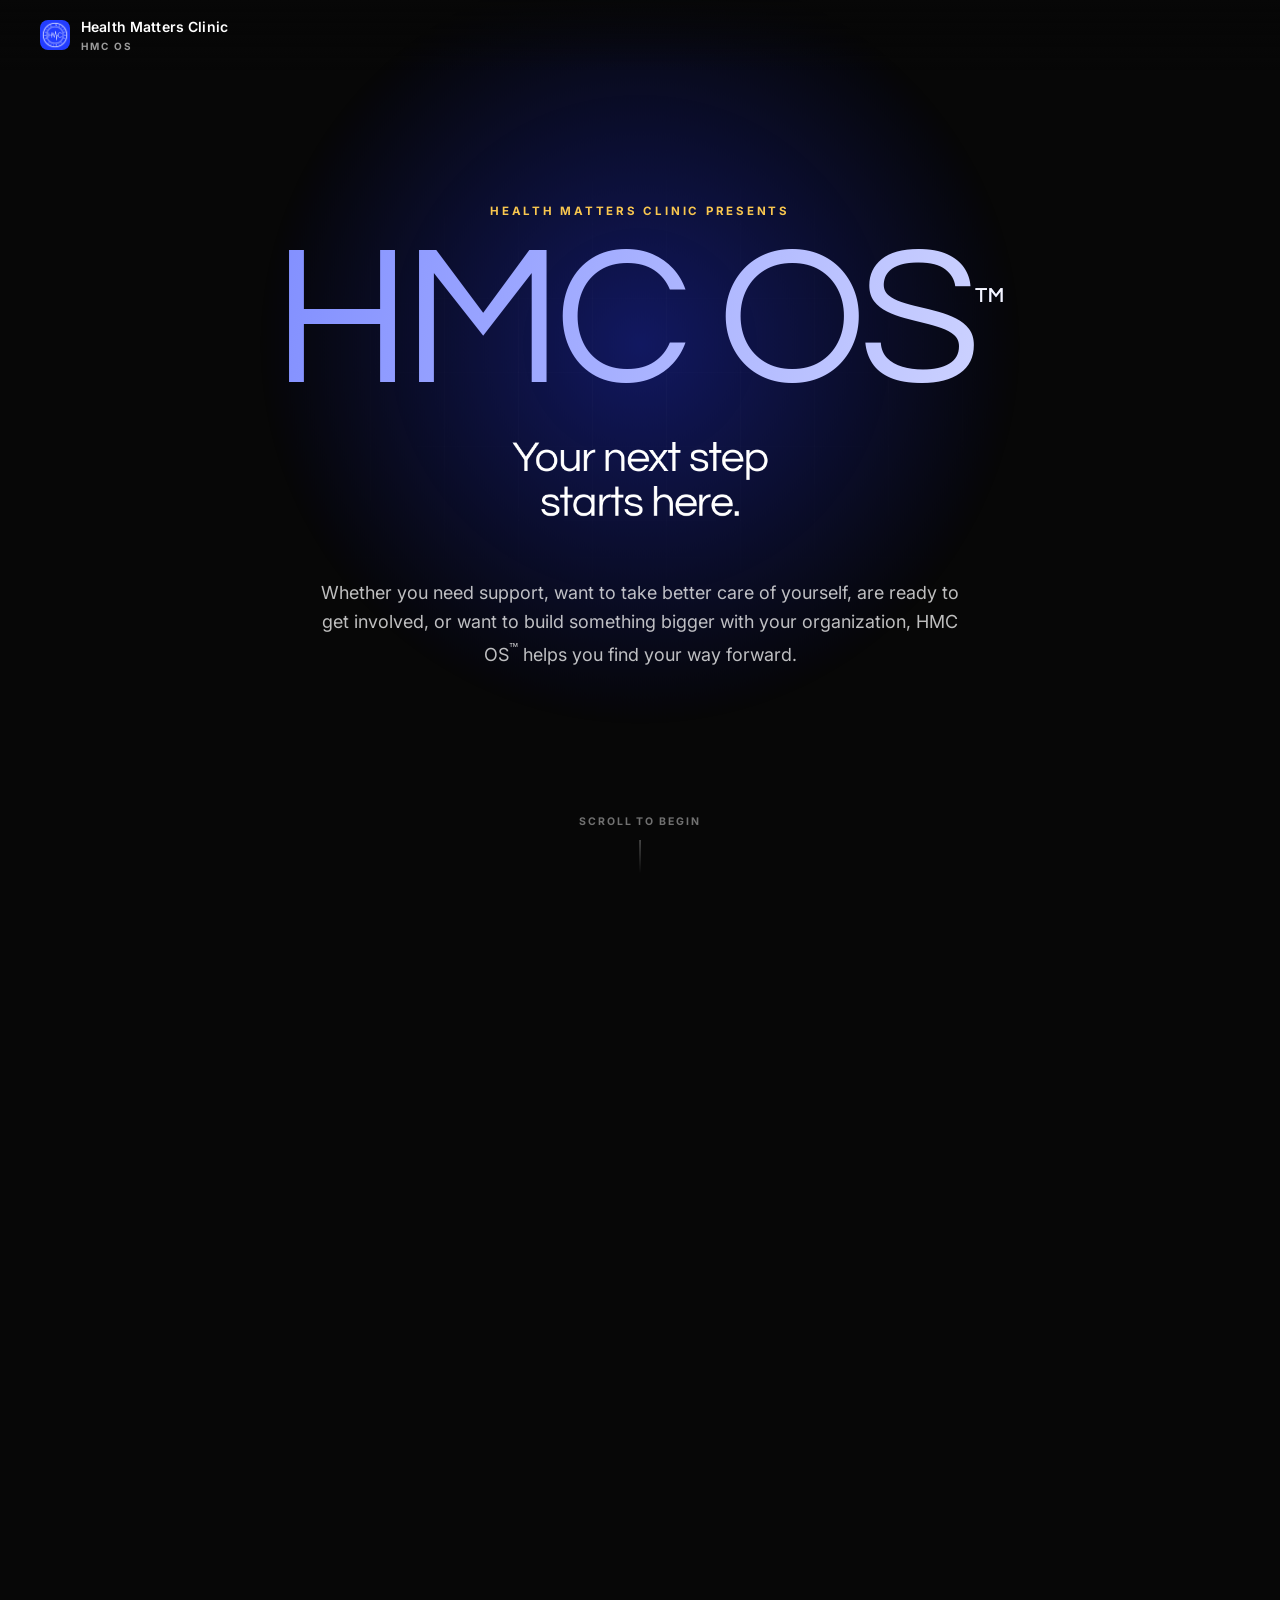
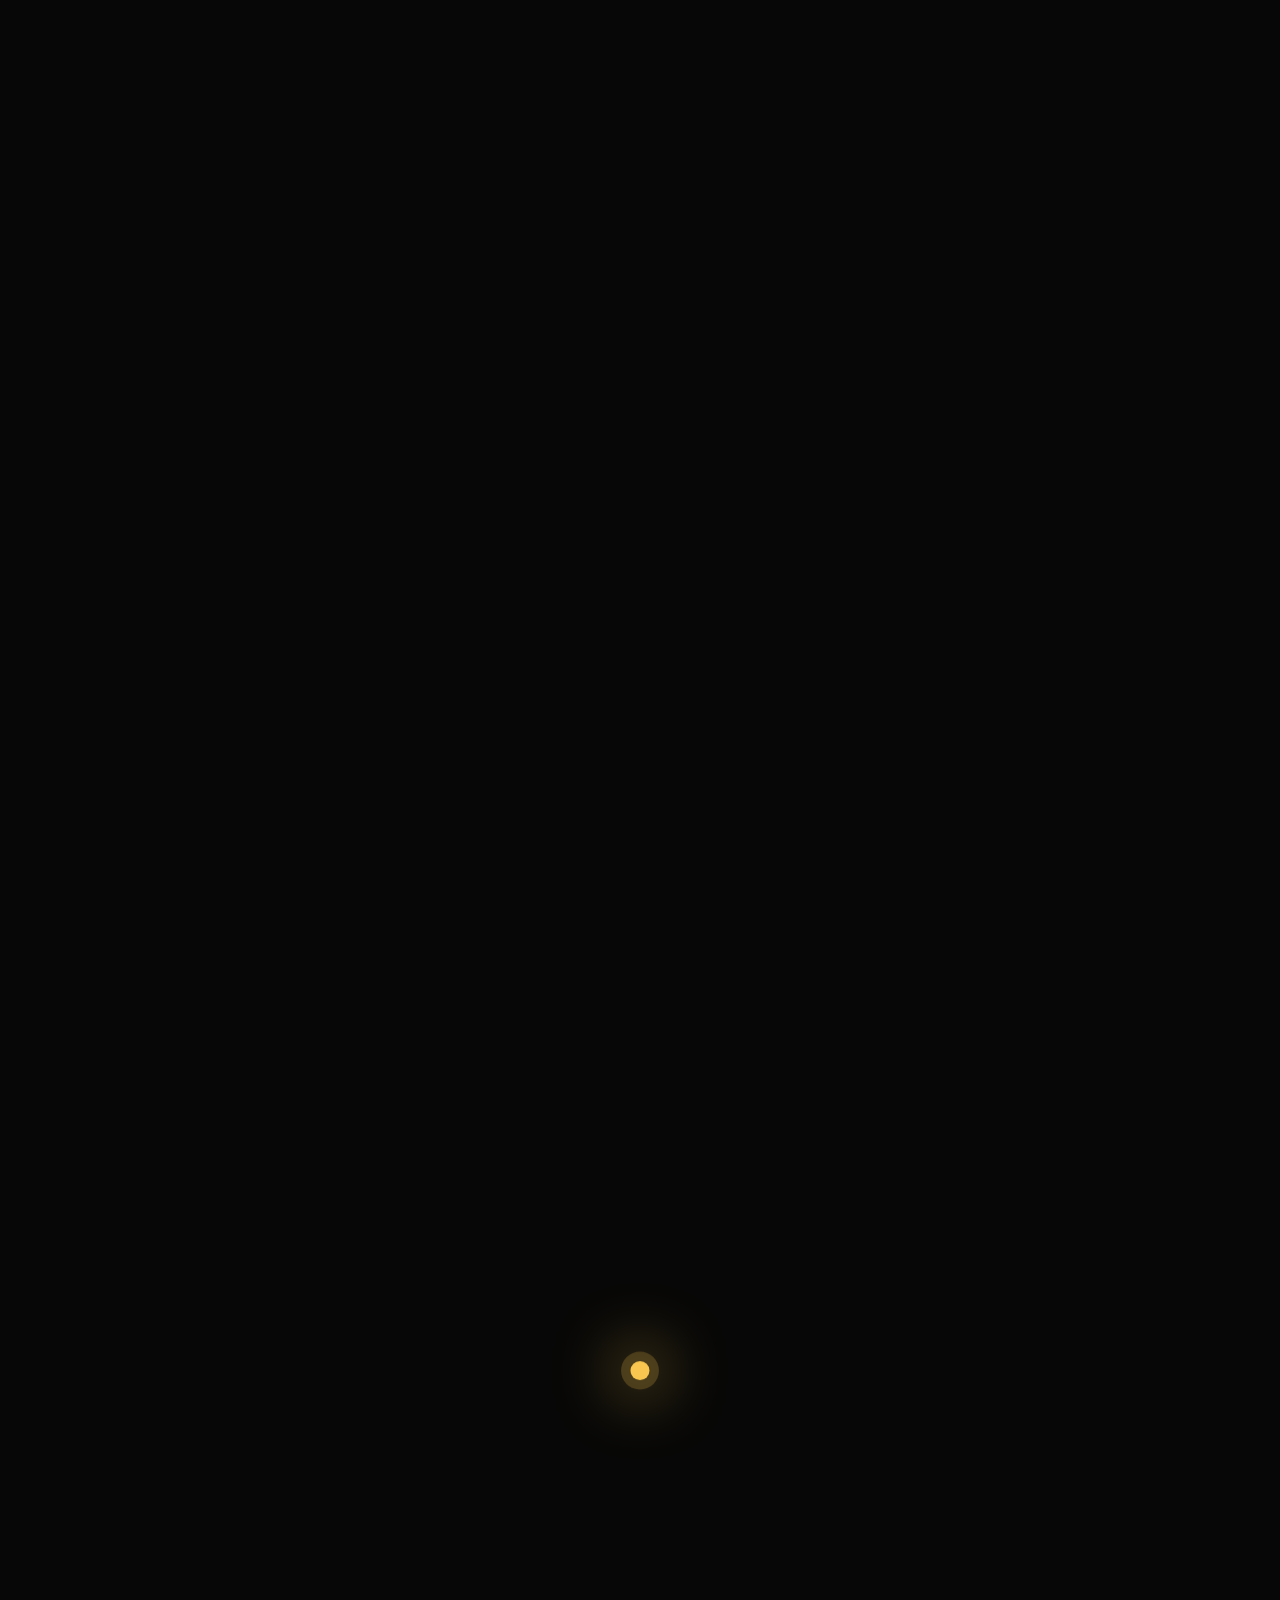
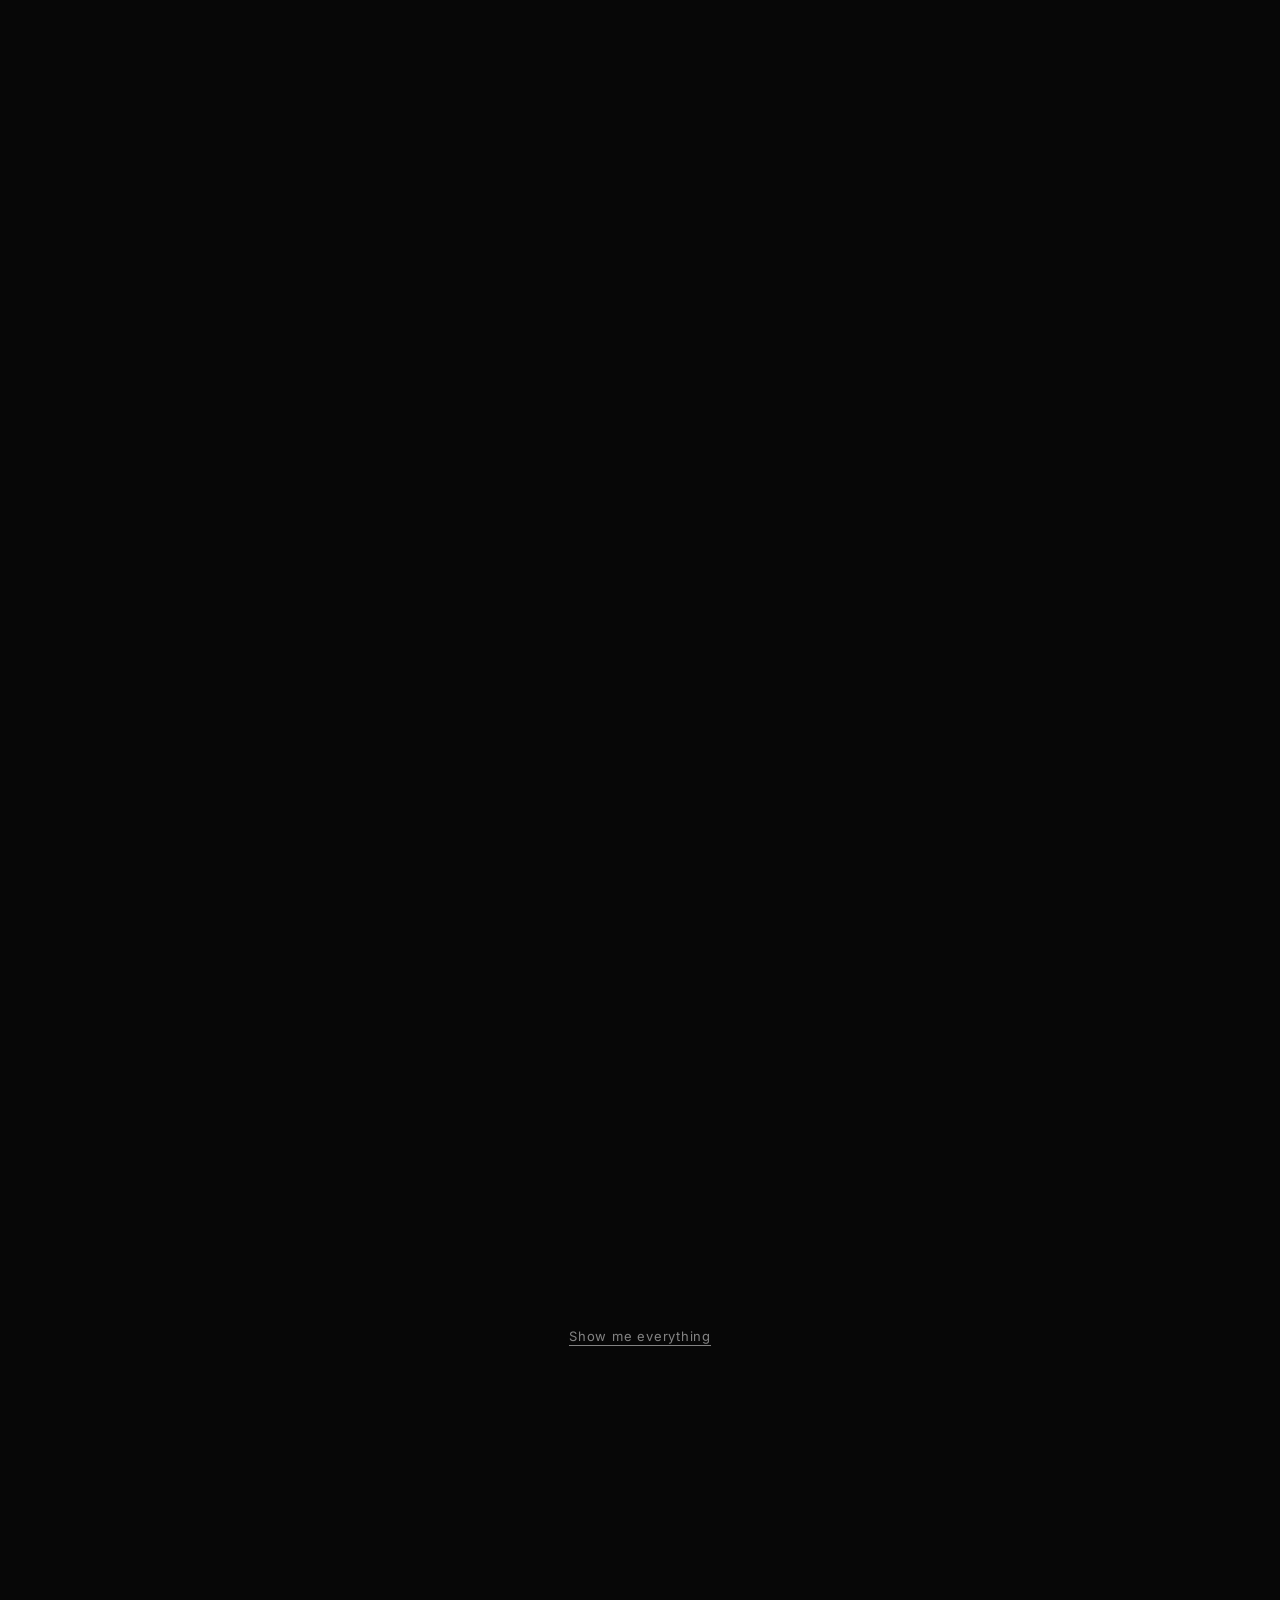
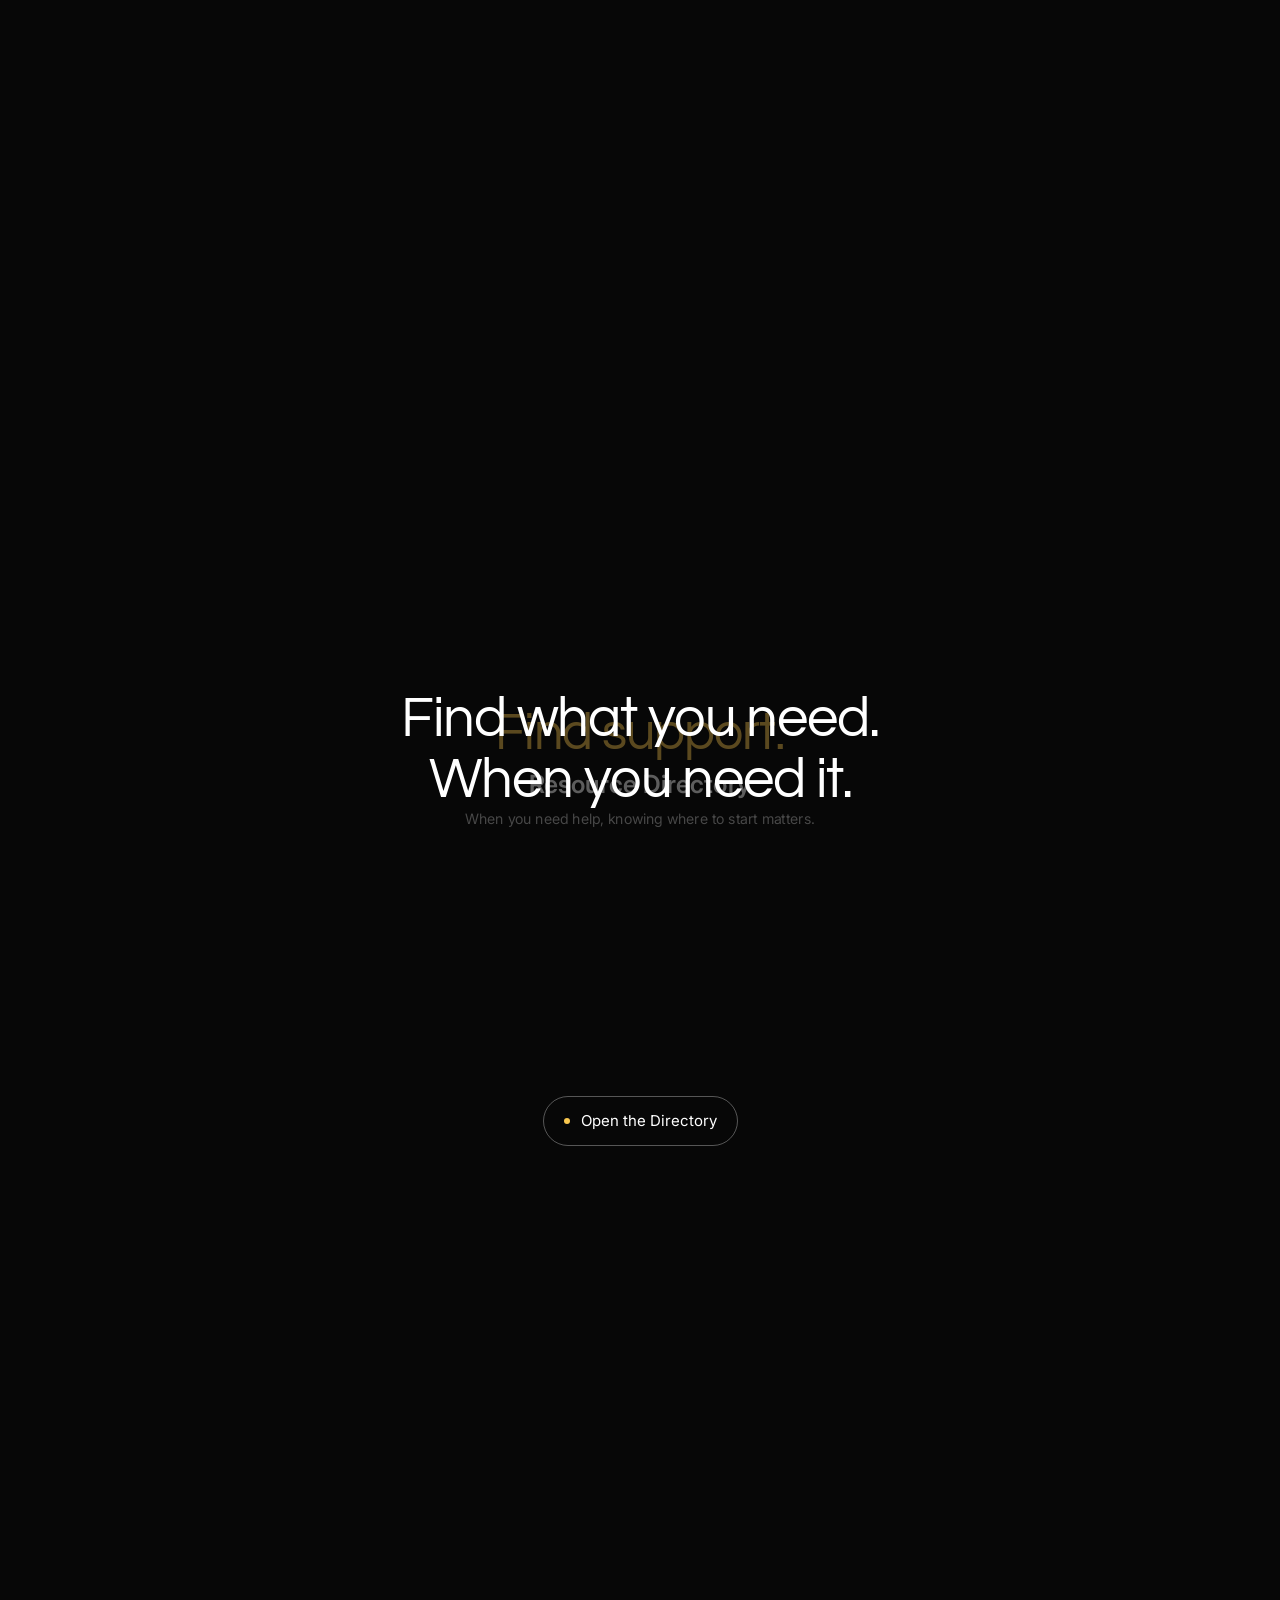
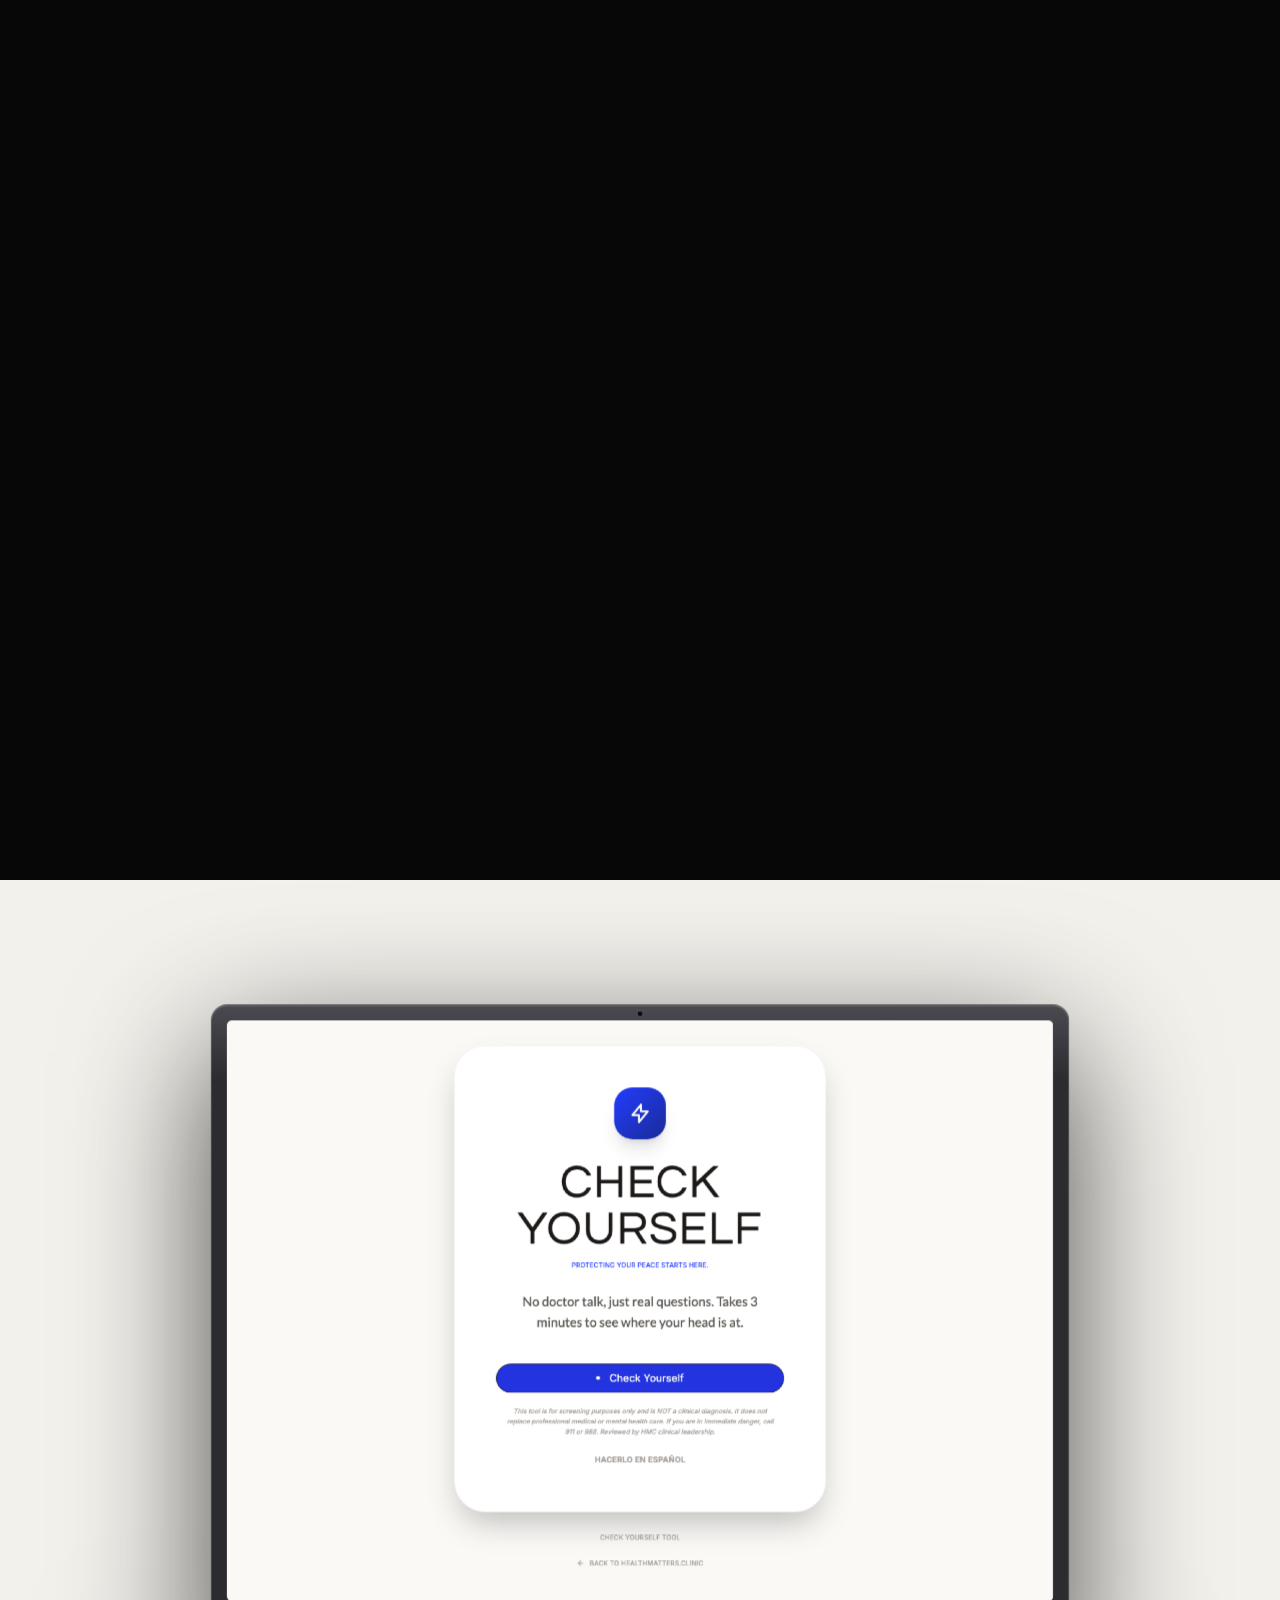
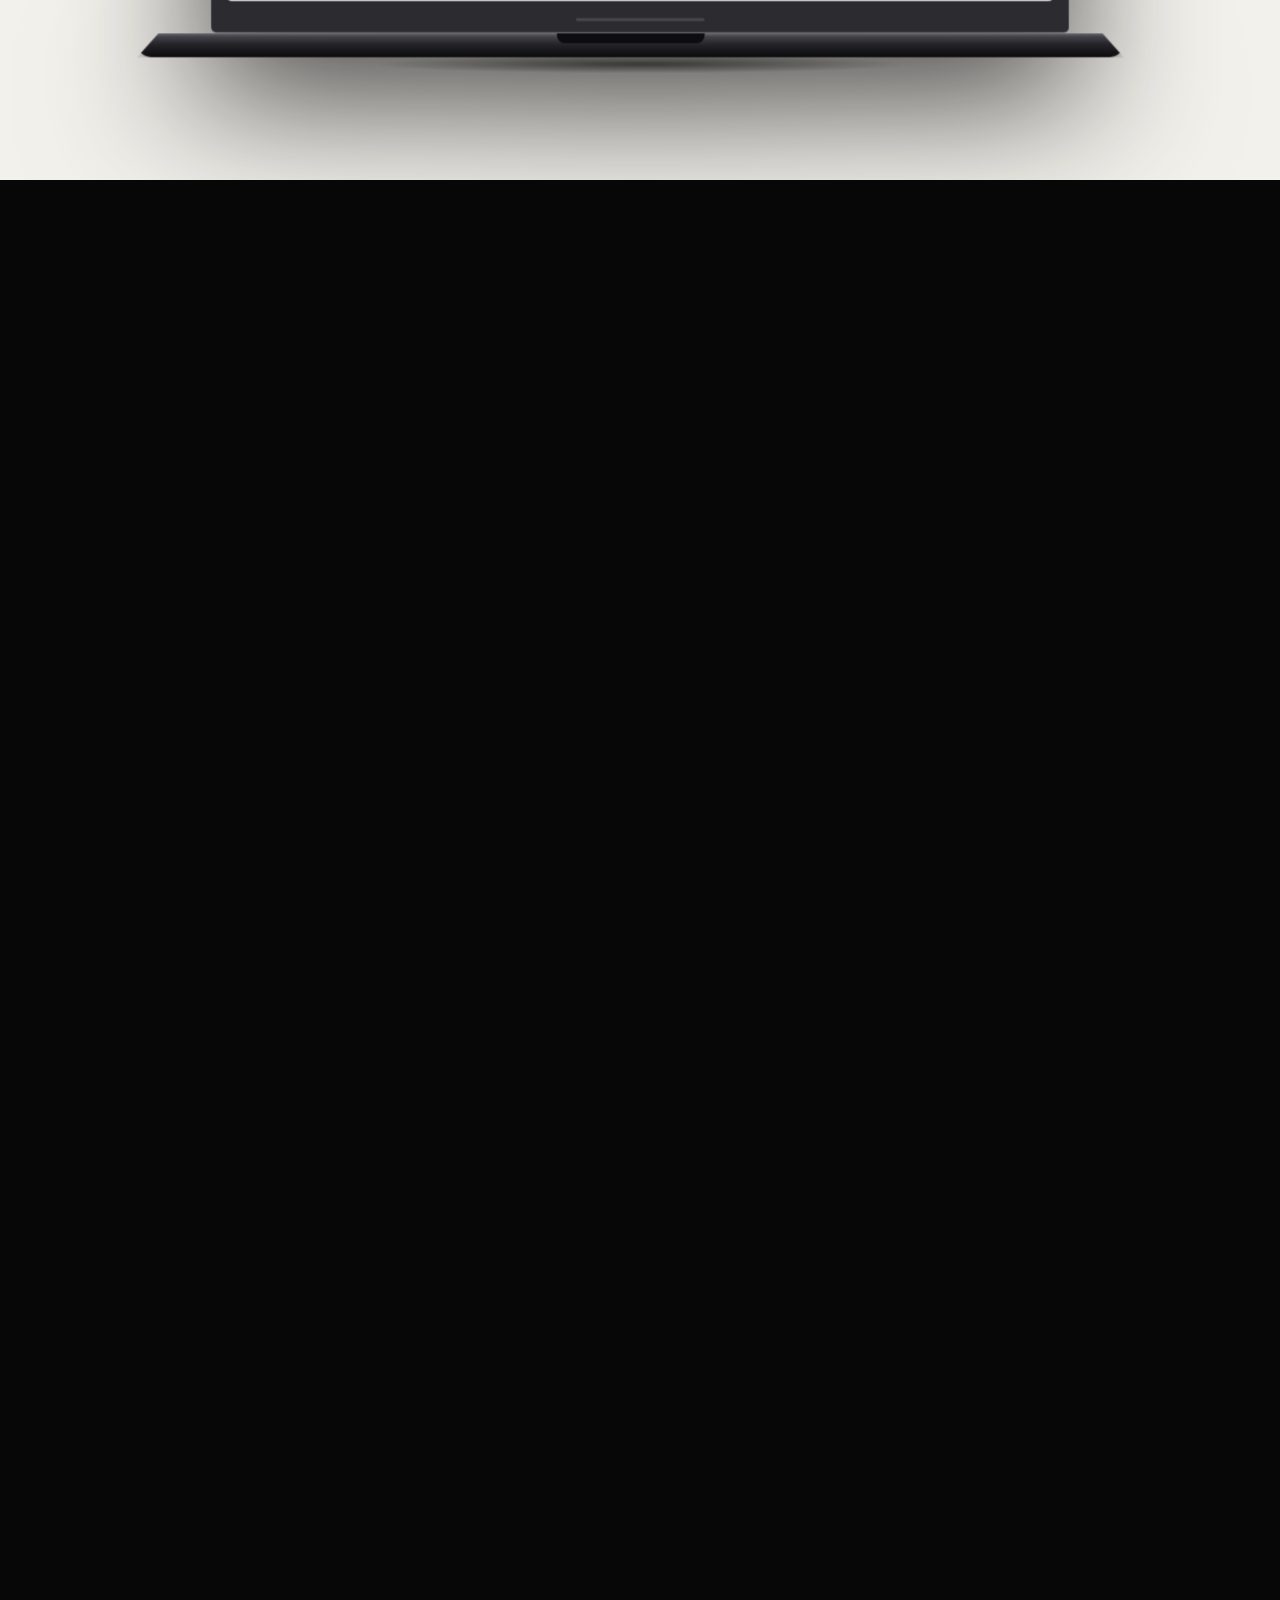
==== index.html @ 86e8545c "Centre the question, drop the tour button, cut the footer back The question was never centred becaus" ====
<!DOCTYPE html>
<html lang="en">
<head>
<meta charset="utf-8">
<meta name="viewport" content="width=device-width,initial-scale=1">
<title>HMC OS | The operating system for community health work</title>
<meta name="description" content="HMC OS is the system Health Matters Clinic runs on. Nine tools, live today, carrying a person from the first question to a recorded result. Screenings, events, referrals, volunteers, training and outcomes in one place.">
<link rel="canonical" href="https://os.healthmatters.clinic/">

<meta property="og:type" content="website">
<meta property="og:title" content="HMC OS | The operating system for community health work">
<meta property="og:description" content="Nine tools, live today. Find an event, check in on your own head, find a resource, run a volunteer shift, take a referral and close it with an outcome. All on one record.">
<meta property="og:url" content="https://os.healthmatters.clinic/">
<meta property="og:site_name" content="Health Matters Clinic">
<!-- A share card at the 1.91:1 every network crops to. The tool screenshot that
     used to sit here is 4:3, so the crop cut the top and bottom off it. -->
<meta property="og:image" content="https://os.healthmatters.clinic/assets/site/og-hmc-os.png">
<meta property="og:image:width" content="1200">
<meta property="og:image:height" content="630">
<meta property="og:image:alt" content="HMC OS, the operating system for community health work. Nine tools, live today.">
<meta name="twitter:card" content="summary_large_image">
<meta name="theme-color" content="#070707">

<link rel="icon" href="./assets/site/hmc-icon-512.png" type="image/png">
<link rel="apple-touch-icon" href="./assets/site/hmc-icon-512.png">

<link rel="preconnect" href="https://fonts.googleapis.com">
<link rel="preconnect" href="https://fonts.gstatic.com" crossorigin>
<link href="https://fonts.googleapis.com/css2?family=Inter:wght@300;400;500;600;700;800;900&family=Questrial&display=swap" rel="stylesheet">
<link rel="stylesheet" href="./assets/css/hmc-parallax.css">
<link rel="stylesheet" href="./assets/site/hmc-buttons-1.0.4.css">
<link rel="stylesheet" href="./assets/css/os.css">
</head>
<body>

<!-- The page is fifteen thousand pixels of scroll driven sequence. Without this
     a keyboard reader has to tab the whole tour before reaching anything else. -->
<a class="skip" href="#next">Skip to how to get started</a>

<div class="progress" id="progress" aria-hidden="true"></div>

<header class="topbar" id="topbar">
  <a class="brand" href="https://www.healthmatters.clinic">
    <img src="./assets/site/hmc-icon-512.png" alt="Health Matters Clinic">
    <span class="brand-text"><b>Health Matters Clinic</b><i>HMC OS</i></span>
  </a>
</header>

<main id="main">

<!-- =============== HERO =============== -->
<section class="hero" id="top">
  <div class="hero-sticky">
    <div class="hero-glow" aria-hidden="true"></div>
    <div class="hero-grid" aria-hidden="true"></div>
    <div class="shell hero-inner">
      <p class="eyebrow eyebrow-light" style="justify-content:center">Health Matters Clinic presents</p>
      <h1 class="hero-mark hmc-mask hmc-mask-light" id="heroMark">HMC OS<sup>&trade;</sup></h1>
      <p class="hero-sub" id="heroSub">Your next step<br>starts here.</p>
      <p class="hero-lede">Whether you need support, want to take better care of yourself, are ready to get involved, or want to build something bigger with your organization, HMC OS<sup>&trade;</sup> helps you find your way forward.</p>
    </div>
    <div class="scroll-cue" aria-hidden="true"><span>Scroll to begin</span><i></i></div>
  </div>
</section>

<!-- =============== THE SYSTEM REVEALS ITSELF ===============
     One pinned canvas, one continuous camera move.

     The opening thought, that you see a moment and we see what connects it, is
     the reader's thought. It is direction for what this has to feel like, not
     copy, so it is not written anywhere on the page. The points appear and
     connect and the reader has that thought on their own. Only two lines are
     spoken here, and both arrive on the frame the camera moves. -->
<section class="canvas" id="prologue" aria-labelledby="proHeading">
  <h2 id="proHeading" class="sr-only">Start with what you need. Discover what comes next.</h2>
  <div class="canvas-sticky">

    <div class="pro-field" id="proField" aria-hidden="true">
      <svg class="pro-lines" viewBox="0 0 1000 620" fill="none" preserveAspectRatio="xMidYMid meet">
        <line data-link="1" x1="500" y1="310" x2="320" y2="236"/>
        <line data-link="2" x1="500" y1="310" x2="680" y2="372"/>
        <line data-link="3" x1="320" y1="236" x2="220" y2="409"/>
        <line data-link="4" x1="680" y1="372" x2="780" y2="198"/>
        <line data-link="5" x1="500" y1="310" x2="440" y2="136"/>
        <line data-link="6" x1="680" y1="372" x2="600" y2="484"/>
        <line data-link="7" x1="320" y1="236" x2="140" y2="273"/>
        <line data-link="8" x1="780" y1="198" x2="860" y2="335"/>
        <line data-link="9" x1="220" y1="409" x2="600" y2="484"/>
      </svg>
      <i class="pro-dot" data-dot="1" data-depth="2" style="left:50.000%;top:50.000%"></i>
      <i class="pro-dot" data-dot="2" data-depth="1" style="left:32.000%;top:38.065%"></i>
      <i class="pro-dot" data-dot="3" data-depth="3" style="left:68.000%;top:60.000%"></i>
      <i class="pro-dot" data-dot="4" data-depth="2" style="left:22.000%;top:65.968%"></i>
      <i class="pro-dot" data-dot="5" data-depth="1" style="left:78.000%;top:31.935%"></i>
      <i class="pro-dot" data-dot="6" data-depth="3" style="left:44.000%;top:21.935%"></i>
      <i class="pro-dot" data-dot="7" data-depth="2" style="left:60.000%;top:78.065%"></i>
      <i class="pro-dot" data-dot="8" data-depth="1" style="left:14.000%;top:44.032%"></i>
      <i class="pro-dot" data-dot="9" data-depth="2" style="left:86.000%;top:54.032%"></i>
      <span class="terr" data-depth="2" style="left:16%;top:28%">Find support</span>
      <span class="terr" data-depth="1" style="left:76%;top:20%">Take care of yourself</span>
      <span class="terr" data-depth="3" style="left:50%;top:66%">Discover what's happening</span>
      <span class="terr" data-depth="2" style="left:22%;top:80%">Get involved</span>
      <span class="terr" data-depth="1" style="left:85%;top:76%">Build together</span>
    </div>

    <div class="pro-copy" id="proCopy">
      <p class="pro-line" data-line="1">Start with what you need.</p>
      <p class="pro-line" data-line="2">Discover what comes next.</p>
    </div>

  </div>
</section>

<!-- =============== START WITH WHAT MATTERS =============== -->
<section class="seq-intro-sec" id="tour">
  <div class="shell seq-intro">
    <h2 class="who-lead"><span class="lead-a">What matters</span><span class="lead-b">to you?</span></h2>

    <!-- The persona engine. The reader names what they came for rather than
         picking which kind of person they are, which is a question nobody wants
         to answer about themselves. Choosing re-cuts the tour below. -->
    <div class="who" id="who" data-reveal>
      <p class="who-q sr-only" id="whoLabel">What matters to you? Choose where to start.</p>
      <svg class="who-web" viewBox="0 0 1000 600" fill="none" aria-hidden="true" preserveAspectRatio="none">
        <line x1="500" y1="300" x2="157" y2="222"/>
        <line x1="500" y1="300" x2="843" y2="186"/>
        <line x1="500" y1="300" x2="177" y2="366"/>
        <line x1="500" y1="300" x2="823" y2="342"/>
      </svg>
      <div class="who-row" role="group" aria-labelledby="whoLabel">
        <button type="button" class="who-btn" data-spot="a" data-persona="member" aria-pressed="false">
          <b>I need support</b><span>Resources, guidance, and practical next steps.</span>
        </button>
        <button type="button" class="who-btn" data-spot="b" data-persona="wellbeing" aria-pressed="false">
          <b>I want to take care of myself</b><span>Simple tools to check in, reset, and build healthier habits.</span>
        </button>
        <button type="button" class="who-btn" data-spot="c" data-persona="volunteer" aria-pressed="false">
          <b>I want to get involved</b><span>Events, learning, volunteering, and opportunities to take action.</span>
        </button>
        <button type="button" class="who-btn" data-spot="d" data-persona="partner" aria-pressed="false">
          <b>I represent an organization</b><span>Partnership, collaboration, and tools to strengthen your community impact.</span>
        </button>
      </div>
      <p class="who-note" id="whoNote" role="status" aria-live="polite"></p>
      <button type="button" class="who-all" data-persona="all" aria-pressed="true">Show me everything</button>
    </div>
  </div>
</section>

<!-- =============== THE DIVES ===============
     Five products, each entered rather than listed. Every dive runs the same
     five beats: the name arrives from a distance, the world of that product
     assembles around it, its interface comes together, it says the one thing it
     is for, and then the whole scene compresses back to a point so the next one
     can activate. The mood attribute is what makes them feel different: the
     stylesheet changes the ground, the pace and the type for each.

     The wrapper is a flex column so the persona engine can reorder the dives
     without touching the DOM. -->
<div class="dives" id="dives">
<section class="dive" id="dive-1" data-dive="1" data-mood="support" aria-labelledby="diveName1">
  <div class="dive-sticky">
    <div class="dive-world" aria-hidden="true">
      <span class="w-word" data-depth="1">Health care</span>
      <span class="w-word" data-depth="3">Mental health</span>
      <span class="w-word" data-depth="2">Food</span>
      <span class="w-word is-dominant" data-depth="1">Housing</span>
      <span class="w-word" data-depth="2">Legal services</span>
      <span class="w-word" data-depth="3">Basic needs</span>
      <span class="w-word" data-depth="1">Community support</span>
    </div>
    <div class="dive-copy">
      <p class="dive-kicker">Find support.</p>
      <h2 class="dive-name" id="diveName1">Resource Directory</h2>
      <p class="dive-say">When you need help, knowing where to start matters.</p>
    </div>
    <div class="dive-ui">
      <div class="laptop">
        <div class="laptop-lid">
          <div class="laptop-screen">
            <img class="frame-shot" src="./screens/directory.png" alt="The Resource Directory with keyword search, category filter and a Service Planning Area filter above listings." loading="lazy" width="1600" height="1125">
        <div class="ui-type"><span class="ui-caret" id="typed1"></span></div>
          </div>
        </div>
        <div class="laptop-base"><span class="laptop-notch"></span></div>
      </div>
    </div>
    <p class="dive-close">Find what you need.<br>When you need it.</p>
    <div class="dive-cta"><a class="hmc-btn-ghost" href="https://directory.healthmatters.clinic">Open the Directory</a></div>
  </div>
</section>

<section class="dive" id="dive-2" data-dive="2" data-mood="checkin" aria-labelledby="diveName2">
  <div class="dive-sticky">
    <div class="dive-world" aria-hidden="true">
      <div class="w-quiet">
        <p class="w-q">Over the last two weeks, how often have you felt down, or hopeless?</p>
        <ul class="w-opts"><li>Not at all</li><li>Several days</li><li>More than half the days</li><li>Nearly every day</li></ul>
        <p class="w-prog"><i></i></p>
        <p class="w-note">Question 1 of 9</p>
      </div>
    </div>
    <div class="dive-copy">
      <p class="dive-kicker">Check in.</p>
      <h2 class="dive-name" id="diveName2">CheckYourself<sup>&trade;</sup></h2>
      <p class="dive-say">Sometimes the first step is understanding what you're feeling.</p>
    </div>
    <div class="dive-ui">
      <div class="laptop">
        <div class="laptop-lid">
          <div class="laptop-screen">
            <img class="frame-shot" src="./screens/checkyourself.png" alt="The CheckYourself opening screen offering a three minute private check-in in English or Spanish." loading="lazy" width="1600" height="1125">

          </div>
        </div>
        <div class="laptop-base"><span class="laptop-notch"></span></div>
      </div>
    </div>
    <p class="dive-close">Here's what your answers<br>may be telling you.</p>
    <div class="dive-cta"><a class="hmc-btn-ghost" href="https://checkyourself.healthmatters.clinic">Take the check-in</a></div>
  </div>
</section>

<section class="dive" id="dive-3" data-dive="3" data-mood="discover" aria-labelledby="diveName3">
  <div class="dive-sticky">
    <div class="dive-world" aria-hidden="true">
      <span class="w-word" data-depth="1">Wellness meetup</span>
      <span class="w-word" data-depth="3">Unstoppable workshop</span>
      <span class="w-word" data-depth="2">Community walk and run</span>
      <span class="w-word" data-depth="1">Community fair</span>
      <span class="w-word" data-depth="2">Community wellness</span>
      <span class="w-word" data-depth="3">Partner event</span>
      <span class="w-word" data-depth="2">Volunteer</span>
    </div>
    <div class="dive-copy">
      <p class="dive-kicker">Find your <span class="rotor" id="efRotor" aria-live="off">Peace</span></p>
      <h2 class="dive-name" id="diveName3">EventFinder<sup>&trade;</sup></h2>
      <span class="sr-only">Find your peace, your community, your purpose.</span>
      <p class="dive-say">Screenings, workshops, classes, walks, and ways to take part, all in one feed.</p>
    </div>
    <div class="dive-ui">
      <div class="laptop">
        <div class="laptop-lid">
          <div class="laptop-screen">
            <img class="frame-shot" src="./screens/eventfinder.png" alt="The EventFinder map view with filters for month, type and location beside a list of upcoming events." loading="lazy" width="1600" height="1125">
        <ul class="ui-chips"><li>All months</li><li>All types</li><li>Upcoming</li><li>Map</li></ul>
          </div>
        </div>
        <div class="laptop-base"><span class="laptop-notch"></span></div>
      </div>
    </div>
    <p class="dive-close">Find the event for you.</p>
    <div class="dive-cta"><a class="hmc-btn-ghost" href="https://eventfinder.healthmatters.clinic">Open EventFinder</a></div>
  </div>
</section>

<section class="dive" id="dive-4" data-dive="4" data-mood="calm" aria-labelledby="diveName4">
  <div class="dive-sticky">
    <div class="dive-world" aria-hidden="true">
      <div class="w-breath"><span class="w-ring"></span></div>
      <ul class="w-modes"><li>Move</li><li>Breathe</li><li>Reflect</li><li>Reset</li></ul>
    </div>
    <div class="dive-copy">
      <p class="dive-kicker">Take a moment.</p>
      <h2 class="dive-name" id="diveName4">Your CalmKit<sup>&trade;</sup></h2>
      <p class="dive-say">Breathe.</p>
    </div>
    <div class="dive-ui">
      <div class="laptop">
        <div class="laptop-lid">
          <div class="laptop-screen">
            <img class="frame-shot" src="./screens/calmkit.png" alt="Your CalmKit with the daily strength card and the Move, Breathe, Calm and Reflect tiles." loading="lazy" width="1600" height="1125">

          </div>
        </div>
        <div class="laptop-base"><span class="laptop-notch"></span></div>
      </div>
    </div>
    <p class="dive-close">Something for this moment.</p>
    <div class="dive-cta"><a class="hmc-btn-ghost" href="https://calmkit.healthmatters.clinic">Open CalmKit</a></div>
  </div>
</section>

<section class="dive" id="dive-5" data-dive="5" data-mood="build" aria-labelledby="diveName5">
  <div class="dive-sticky">
    <div class="dive-world" aria-hidden="true">
      <ol class="w-chain">
        <li><b>Take a referral</b><span>Matched to the services you declared</span></li>
        <li><b>Record the outcome</b><span>And how many people it covered</span></li>
        <li><b>Publish your events</b><span>To everyone searching the county</span></li>
      </ol>
    </div>
    <div class="dive-copy">
      <p class="dive-kicker">Build together.</p>
      <h2 class="dive-name" id="diveName5">Partner Portal</h2>
      <p class="dive-say">Referrals arrive matched to the services your organization declared. Accept them, record what happened, and publish your events to the whole county from the same screen.</p>
    </div>
    <div class="dive-ui">
      <div class="laptop">
        <div class="laptop-lid">
          <div class="laptop-screen">
            <img class="frame-shot" src="./screens/partner.png" alt="The partner referrals queue showing housing, behavioral health and enrollment referrals with accept and record outcome controls." loading="lazy" width="1600" height="1125">

          </div>
        </div>
        <div class="laptop-base"><span class="laptop-notch"></span></div>
      </div>
    </div>
    <p class="dive-close">Work better together.</p>
    <div class="dive-cta"><a class="hmc-btn-ghost" href="https://partner.healthmatters.clinic/partner-demo">Open the partner demo</a></div>
  </div>
</section>
</div>

<!-- =============== THE DECK =============== -->
<section class="deck" id="deck" aria-label="Every HMC OS product">
  <div class="deck-stage" aria-hidden="false">
    <div class="deck-grid" id="deckGrid">
      <a class="deck-card" href="https://eventfinder.healthmatters.clinic" data-card="0">
        <span class="deck-shell">
          <img src="./screens/eventfinder.png" alt="EventFinder running in a browser" loading="lazy" width="1600" height="1125">
        </span>
        <span class="deck-name">EventFinder<sup>&trade;</sup></span>
      </a>
      <a class="deck-card" href="https://checkyourself.healthmatters.clinic" data-card="1">
        <span class="deck-shell">
          <img src="./screens/checkyourself.png" alt="CheckYourself running in a browser" loading="lazy" width="1600" height="1125">
        </span>
        <span class="deck-name">CheckYourself<sup>&trade;</sup></span>
      </a>
      <a class="deck-card" href="https://directory.healthmatters.clinic" data-card="2">
        <span class="deck-shell">
          <img src="./screens/directory.png" alt="Resource Directory running in a browser" loading="lazy" width="1600" height="1125">
        </span>
        <span class="deck-name">Resource Directory</span>
      </a>
      <a class="deck-card" href="https://calmkit.healthmatters.clinic" data-card="3">
        <span class="deck-shell">
          <img src="./screens/calmkit.png" alt="Your CalmKit running in a browser" loading="lazy" width="1600" height="1125">
        </span>
        <span class="deck-name">Your CalmKit<sup>&trade;</sup></span>
      </a>
      <a class="deck-card" href="https://directory.healthmatters.clinic" data-card="4">
        <span class="deck-shell">
          <img src="./screens/sunny.png" alt="Sunny running in a browser" loading="lazy" width="1600" height="1125">
        </span>
        <span class="deck-name">Sunny<sup>&trade;</sup></span>
      </a>
      <a class="deck-card" href="https://volunteer.healthmatters.clinic/tour" data-card="5">
        <span class="deck-shell">
          <img src="./screens/vms.png" alt="HMC VMS running in a browser" loading="lazy" width="1600" height="1125">
        </span>
        <span class="deck-name">HMC VMS<sup>&trade;</sup></span>
      </a>
      <a class="deck-card" href="https://unstoppable.healthmatters.clinic" data-card="6">
        <span class="deck-shell">
          <img src="./screens/academy.png" alt="HMC Academy running in a browser" loading="lazy" width="1600" height="1125">
        </span>
        <span class="deck-name">HMC Academy</span>
      </a>
      <a class="deck-card" href="https://partner.healthmatters.clinic/partner-demo" data-card="7">
        <span class="deck-shell">
          <img src="./screens/partner.png" alt="Partner Portal running in a browser" loading="lazy" width="1600" height="1125">
        </span>
        <span class="deck-name">Partner Portal</span>
      </a>
      <a class="deck-card" href="https://hub.healthmatters.clinic" data-card="8">
        <span class="deck-shell">
          <img src="./screens/hub.png" alt="Member Hub running in a browser" loading="lazy" width="1600" height="1125">
        </span>
        <span class="deck-name">Member Hub</span>
      </a>
    </div>
  </div>
</section>

<!-- =============== THE REVEAL ===============
     The name is explained only here, after the reader has travelled the parts.
     The visual makes the connection; the copy just gives them the language for
     what they have already seen. -->
<section class="reveal" id="next">
  <div class="shell">
    <h2 class="reveal-line" data-reveal>What you need<br>is connected to what comes next.</h2>
    <p class="reveal-mark" data-reveal>HMC OS<sup>&trade;</sup></p>
    <p class="reveal-say" data-reveal>One connected platform for finding support, taking care of yourself, getting involved, helping others, and building stronger communities.</p>
    <div class="btn-row reveal-cta" data-reveal>
      <a class="hmc-btn hmc-btn-primary" data-hmc-label="Find What I Need" href="#who">Find what I need</a>
      <a class="hmc-btn hmc-btn-secondary" data-hmc-label="Partner With Us" href="https://www.healthmatters.clinic/partners">Partner with us</a>
    </div>
  </div>
</section>

</main>

<!-- =============== FOOTER =============== -->
<footer class="foot">
  <div class="shell">
    <div class="foot-top">
      <div>
        <h4>HMC OS<sup>&trade;</sup></h4>
        <p class="foot-tag">Helping + Healing</p>
        <p class="foot-crisis">In a crisis, call or text <a href="tel:988">988</a>, the Suicide and Crisis Lifeline, any time of day.</p>
      </div>
      <div>
        <p class="foot-mark">Health Matters Clinic</p>
        <ul>
          <li><a href="https://www.healthmatters.clinic">healthmatters.clinic</a></li>
          <li><a href="https://www.healthmatters.clinic/volunteer">Volunteer with HMC</a></li>
          <li><a href="https://www.healthmatters.clinic/partners">Become a partner</a></li>
          <li><a href="https://www.healthmatters.clinic/funders">Funders and sponsors</a></li>
        </ul>
      </div>
      <div>
        <p class="foot-mark">Questions</p>
        <p>Whether you are looking for help, looking to help, or bringing an organization in, one form reaches us.</p>
        <div class="btn-row foot-cta">
          <a class="hmc-btn hmc-btn-secondary" data-hmc-label="Ask A Question" href="https://www.healthmatters.clinic/contact-us">Ask a question</a>
        </div>
      </div>
    </div>
    <div class="foot-base">
      <span>&copy; 2026 Health Matters Clinic. All rights reserved. 501(c)(3) Nonprofit. 1360 S Figueroa St, Suite D390, Los Angeles, CA 90015. EIN 85-3784250.</span>
      <span>HMC OS, HMC VMS, EventFinder, CheckYourself, Your CalmKit, Sunny and Unstoppable are trademarks of Health Matters Clinic.</span>
    </div>
  </div>
</footer>

<!-- The deck lightbox. Cards stay real links so a no-script visitor still
     reaches the tool; the script intercepts the click and opens this instead.
     This has to stay above the scripts. os.js looks the dialog up by id on the
     way through, and when this sat below the script tags that lookup returned
     null, so the lightbox never bound and every card in the deck just navigated
     away from the page. -->

<div class="lb" id="lb" hidden role="dialog" aria-modal="true" aria-labelledby="lbName">
  <button type="button" class="lb-close" id="lbClose" aria-label="Close">
    <svg viewBox="0 0 24 24" aria-hidden="true"><path d="M5 5l14 14M19 5L5 19"/></svg>
  </button>
  <a class="lb-open" id="lbOpen" href="#" target="_blank" rel="noopener">
    <span>Open it</span>
    <svg viewBox="0 0 24 24" aria-hidden="true"><path d="M7 17L17 7M9 7h8v8"/></svg>
  </a>

  <button type="button" class="lb-arrow lb-prev" id="lbPrev" aria-label="Previous tool">
    <svg viewBox="0 0 24 24" aria-hidden="true"><path d="M15 5l-7 7 7 7"/></svg>
  </button>
  <button type="button" class="lb-arrow lb-next" id="lbNext" aria-label="Next tool">
    <svg viewBox="0 0 24 24" aria-hidden="true"><path d="M9 5l7 7-7 7"/></svg>
  </button>

  <figure class="lb-stage" id="lbStage" data-shape="browser">
    <div class="laptop">
      <div class="laptop-lid">
        <div class="laptop-screen"><img id="lbImg" src="" alt=""></div>
      </div>
      <div class="laptop-base"><span class="laptop-notch"></span></div>
    </div>
    <figcaption class="lb-meta">
      <span class="lb-idx" id="lbIdx">01 / 09</span>
      <span class="lb-name" id="lbName">EventFinder</span>
    </figcaption>
  </figure>
</div>

<script src="./assets/js/vendor/gsap.min.js"></script>
<script src="./assets/js/vendor/ScrollTrigger.min.js"></script>
<script src="./assets/js/vendor/lenis.min.js"></script>
<script src="./assets/site/hmc-buttons-1.0.4.js"></script>
<script src="./assets/js/os.js"></script>

</body>
</html>
---- assets/css/hmc-parallax.css ----
/* HMC Parallax Layer */
:root{--hmc-blue:#233dff;--hmc-ink:#0a0a0a;--hmc-paper:#f5efe3;}
/* .hmc-progress removed — progress bar not used */
.hmc-mask{background-image:linear-gradient(100deg,var(--hmc-blue),#6b7bff 60%,var(--hmc-blue));background-size:220% 220%;-webkit-background-clip:text;background-clip:text;color:transparent;-webkit-text-fill-color:transparent;animation:hmc-flow 12s ease-in-out infinite}
.hmc-mask-light{background-image:linear-gradient(100deg,#6b7bff,#fff 55%,#6b7bff)}
@keyframes hmc-flow{0%,100%{background-position:0% 50%}50%{background-position:100% 50%}}
.hmc-pin-wrap{position:relative}
.hmc-pin{position:sticky;top:0;height:100svh;overflow:hidden;display:grid;place-items:center}
.hmc-pin-bg{position:absolute;inset:-12% 0;z-index:0;will-change:transform}
.hmc-kinetic{overflow:hidden}
.hmc-kinetic-row{white-space:nowrap;will-change:transform;font-style:italic;font-weight:900;text-transform:uppercase;line-height:1;letter-spacing:-.02em;font-size:clamp(40px,11vw,150px);font-family:'Inter',-apple-system,sans-serif}
.hmc-kinetic-row .o{color:transparent;-webkit-text-stroke:1.5px rgba(10,10,10,.32)}
.hmc-kinetic-row .accent{color:var(--hmc-blue)}
.hmc-kinetic-row span{padding:0 .18em}
.hmc-parallax-hero{overflow:hidden}
.hmc-bg-layer{position:absolute;inset:-14% 0;z-index:0;background-size:cover;background-position:center;will-change:transform}
.hmc-reveal{opacity:0;transform:translateY(34px);transition:opacity .8s ease,transform .8s cubic-bezier(.2,.7,.2,1)}
.hmc-reveal.in{opacity:1;transform:none}
/* Immersive reveal layer (driven by GSAP in hmc-immersive.js). Only hides up-front
   when JS-driven motion is actually active, so content is never stuck hidden. */
html.hmc-immersive [data-reveal]{will-change:transform,opacity}
/* When the immersive scroll-pin drives the slide carousels, tighten the cross-fade
   so scrolling between slides reads as a crisp reveal instead of two slides ghosting
   over each other. Opacity/transform TIMING only — does not touch section layout
   (display / min-height / flex / position). */
html.hmc-immersive .mission-slide{transition:opacity .3s ease,transform .3s ease}
html.hmc-immersive .intro-stories-slide{transition:opacity .35s ease-in-out}
@media(prefers-reduced-motion:reduce){.hmc-mask{animation:none}.hmc-reveal{opacity:1;transform:none;transition:none}.hmc-kinetic-row,.hmc-bg-layer,.hmc-pin-bg,[data-pin-fade],[data-layer]{transform:none!important}html.hmc-immersive [data-reveal]{opacity:1!important;transform:none!important}}
@media print{.hmc-progress{display:none!important}.hmc-mask{-webkit-text-fill-color:var(--hmc-blue);color:var(--hmc-blue);animation:none}.hmc-reveal{opacity:1!important;transform:none!important}.hmc-bg-layer,.hmc-kinetic-row,.hmc-pin-bg,[data-pin-fade],[data-layer]{transform:none!important}html.hmc-immersive [data-reveal]{opacity:1!important;transform:none!important}}
---- assets/site/hmc-buttons-1.0.4.css ----
/* HMC shared button system. v1.0.4
   1.0.4 fixes the roll-up label colliding with the dot, and long labels pushing
   the pill out of its container. 1.0.3 centred the overlay's text with
   justify-content while painting the dot as a radial gradient 25px in from the
   left edge of that same overlay, so two different rules were positioning two
   things in one box: centred text has no idea the dot is there. A long label, or
   a narrow card, slid the text left until it sat under the dot. The overlay now
   carries padding of its own, 42px on the left (22px of button padding, a 6px
   dot, a 14px gap) and 22px on the right, with box-sizing:border-box so the
   padding is taken out of the overlay instead of widening it. The gradient is
   positioned against the padding box, which padding does not move, so the dot
   stays exactly where 1.0.3 drew it.
   The button itself had no max-width either, so a long label grew the pill past
   the card holding it. It is now capped at 100% and keeps its label on one line,
   with wrapping allowed again below 380px so nothing overflows on a phone.
   1.0.3 is left on disk untouched, because other sites are still linked to it.
   Everything else is unchanged: the CSS dot, the roll-up hover, the
   data-hmc-dot="off" opt out, and the reduced-motion rule. Pair with
   hmc-buttons-1.0.4.js, which builds the label copy the roll-up needs without
   touching each button's markup. */

.hmc-btn {
  display: inline-flex;
  align-items: center;
  gap: 14px;
  padding: 12px 22px;
  border-radius: 100px;
  border: 1px solid #0f0f0f;
  font-size: 16px;
  line-height: 1.2em;
  font-weight: 400;
  text-transform: capitalize;
  text-decoration: none;
  cursor: pointer;
  position: relative;
  transition-duration: .3s;
  /* Added in 1.0.4. The pill can no longer grow wider than the card, grid cell,
     or form column it sits in, and its label stays on one line where it fits. */
  max-width: 100%;
  text-align: center;
  white-space: nowrap;
}

.hmc-btn-primary { background: #2333df; color: #fff; }
.hmc-btn-secondary { background: #fff; color: #1a1a1a; }

/* 6px dot, drawn in CSS so no child node is added to React-owned markup.
   currentColor gives a white dot on the primary fill and a dark one on the
   secondary. Opt out per button with data-hmc-dot="off" (icon-led buttons). */
.hmc-btn:not([data-hmc-dot="off"])::before {
  content: "";
  width: 6px;
  height: 6px;
  border-radius: 50%;
  background: currentColor;
  flex-shrink: 0;
}
/* Markup that ships its own dot element keeps working. */
.hmc-btn-dot { width: 6px; height: 6px; border-radius: 50%; flex-shrink: 0; }
.hmc-btn-primary .hmc-btn-dot { background: #fff; }
.hmc-btn-secondary .hmc-btn-dot { background: #0f0f0f; }
.hmc-btn[data-hmc-dot="off"]::before { display: none; }

/* Roll-up. Implemented as an overlay copy driven by a data attribute rather
   than by injecting child nodes. These surfaces are React apps, and mutating
   children that React owns makes it throw NotFoundError on the next render of
   a button whose label changes (a submitting or busy state). Setting an
   attribute is safe: worst case React overwrites it and the script re-applies. */
.hmc-btn { overflow: hidden; }
.hmc-btn[data-hmc-label]::after {
  content: attr(data-hmc-label);
  position: absolute;
  /* Starts after any leading icon or dot so those stay visible on hover. */
  inset: 0 0 0 var(--hmc-ov-left, 0px);
  display: flex;
  align-items: center;
  justify-content: center;
  border-radius: inherit;
  color: inherit;
  /* Added in 1.0.4. The centred label is now kept clear of the dot by the
     overlay's own padding: 22px of button padding, a 6px dot, a 14px gap. The
     border-box sizing keeps the padding inside the overlay, so the overlay
     still covers the button exactly. */
  box-sizing: border-box;
  padding-left: 42px;
  padding-right: 22px;
  /* The overlay covers the whole button, so it has to redraw the dot or the
     dot vanishes for the duration of the hover. Painted as a gradient because
     a pseudo-element cannot own a child. */
  background-color: inherit;
  /* Redraw the ::before dot on the overlay. A pseudo-element cannot own a
     child, so it is painted as a gradient at the same place the real dot sits:
     22px left padding + 3px radius = a 6px dot centred at 25px. The gradient is
     measured from the padding box, which the padding above does not move, so
     the dot is in the same place it was in 1.0.3. currentColor keeps it white
     on primary and dark on secondary, like the real one. */
  background-image: radial-gradient(circle at 25px 50%, currentColor 0 3px, transparent 3.5px);
  background-repeat: no-repeat;
  transform: translateY(100%);
  transition: transform .3s ease;
}
/* Buttons with no dot get no dot on the overlay either. */
.hmc-btn[data-hmc-dot="off"][data-hmc-label]::after { background-image: none; }
.hmc-btn[data-hmc-label]:hover::after { transform: translateY(0); }

/* Keep the label legible on hover. Some hosts ship a global
   `a:hover { color: ... }` that would otherwise repaint it. */
.hmc-btn-primary:hover { color: #fff; opacity: 1; }
.hmc-btn-secondary:hover { color: #1a1a1a; opacity: 1; }

/* On the narrowest phones a single line is not always available, so the label
   is allowed to wrap rather than be clipped. The overlay inherits white-space
   from the button, so both copies wrap together. */
@media (max-width: 379px) {
  .hmc-btn { white-space: normal; overflow-wrap: anywhere; }
}

@media (prefers-reduced-motion: reduce) {
  .hmc-btn[data-hmc-label]::after { transition: none; }
}
---- assets/css/os.css ----
/* ============================================================
   HMC OS, os.healthmatters.clinic
   A guided unveiling of the HMC operating system.

   Structure of this file
     1  tokens + base
     2  chrome (top bar, progress, rail)
     3  hero
     4  the canvas (prologue + bird's eye view)
     5  the dives (five pinned product worlds)
     6  the deck (all nine products)
     7  the reveal
     9  footer
    10  motion states + reduced motion + responsive

   Contrast rule followed throughout: light text only on #070707 / #0a0a0a /
   #2333df, dark text only on #f5f3ef / #fff / #f9c74f. No blue on blue.
   ============================================================ */

/* ---------- 1. tokens + base ---------- */
:root{
  --primary:#2333df;
  --primary-lift:#3a49ea;
  --accent:#f9c74f;
  --ink:#0a0a0a;
  --paper:#f5f3ef;
  --hero:#070707;
  --muted:#2a2540;
  --line:#e0dcd3;
  --on-dark:rgba(255,255,255,.74);
  --shell:min(1240px,92vw);
}
*{box-sizing:border-box}
/* No scroll-behavior:smooth here. ScrollTrigger jumps the scroller to zero
   while it measures, and a smooth scroller turns that jump into an animation,
   so every measurement comes back offset by however far down the page the
   reader happens to be. Anchor links get their easing in JS instead. */
html{background:var(--hero)}
body{
  margin:0;
  background:var(--hero);
  color:var(--ink);
  font-family:'Inter',-apple-system,BlinkMacSystemFont,sans-serif;
  font-size:17px;line-height:1.6;
  -webkit-font-smoothing:antialiased;
  overflow-x:hidden;
}
img{max-width:100%;display:block}
a{color:inherit}
h1,h2,h3,.display{font-family:'Questrial','Inter',sans-serif;font-weight:400;letter-spacing:-.02em}
p{margin:0 0 18px}
.shell{width:var(--shell);margin:0 auto}
.eyebrow{
  display:inline-flex;align-items:center;gap:9px;margin:0 0 20px;
  font-size:11.5px;font-weight:700;letter-spacing:.18em;text-transform:uppercase;
}
.eyebrow::before{content:'';width:7px;height:7px;border-radius:50%;background:var(--accent);flex-shrink:0}
.eyebrow-dark{color:var(--primary)}
.eyebrow-light{color:var(--accent)}
.sr-only{position:absolute;width:1px;height:1px;padding:0;margin:-1px;overflow:hidden;clip:rect(0 0 0 0);white-space:nowrap;border:0}
:focus-visible{outline:3px solid var(--accent);outline-offset:3px;border-radius:4px}

/* ---------- 2. chrome ---------- */
/* Off screen until it takes focus, then it lands above the fixed top bar. */
.skip{
  position:fixed;top:-100px;left:16px;z-index:70;
  background:var(--accent);color:var(--ink);text-decoration:none;
  padding:12px 20px;border-radius:100px;font-size:14px;font-weight:600;
  transition:top .2s ease;
}
.skip:focus-visible{top:14px}
.progress{position:fixed;top:0;left:0;height:3px;width:0;background:var(--accent);z-index:60;pointer-events:none}
.topbar{
  position:fixed;top:0;left:0;right:0;z-index:50;
  display:flex;align-items:center;justify-content:space-between;gap:16px;
  padding:16px clamp(16px,4vw,40px);
  background:linear-gradient(180deg,rgba(7,7,7,.86),rgba(7,7,7,0));
  transition:background .3s ease;
}
.topbar.is-solid{background:rgba(7,7,7,.94);backdrop-filter:blur(10px)}
.brand{display:flex;align-items:center;gap:11px;text-decoration:none;color:#fff}
.brand img{width:30px;height:30px;border-radius:8px}
.brand-text{display:block}
.brand-text b{display:block;font-weight:600;font-size:14px;letter-spacing:.01em}
.brand-text i{display:block;font-style:normal;font-size:10px;letter-spacing:.19em;text-transform:uppercase;color:rgba(255,255,255,.6);font-weight:700}
.topbar .hmc-btn{padding:9px 18px;font-size:14px}

/* Sequence HUD. A guided run of nine screens needs a position marker, and the
   bottom of the frame is the one place on a full-bleed stage that never
   collides with the copy column or the device frame. */
.hud{
  position:fixed;left:50%;bottom:20px;transform:translate(-50%,14px);z-index:45;
  display:flex;align-items:center;gap:14px;padding:9px 18px;border-radius:100px;
  background:rgba(7,7,7,.86);border:1px solid rgba(255,255,255,.18);backdrop-filter:blur(10px);
  opacity:0;pointer-events:none;transition:opacity .35s ease,transform .35s ease;max-width:92vw;
}
.hud.is-on{opacity:1;transform:translate(-50%,0)}
.hud-idx{font-family:'Questrial',sans-serif;font-size:12.5px;letter-spacing:.14em;color:var(--accent);font-variant-numeric:tabular-nums}
.hud-name{font-size:11.5px;font-weight:700;letter-spacing:.15em;text-transform:uppercase;color:#fff;white-space:nowrap}
.hud-bars{list-style:none;display:flex;gap:5px;margin:0;padding:0}
.hud-bars li{width:12px;height:2px;border-radius:2px;background:rgba(255,255,255,.28);transition:width .35s ease,background .35s ease}
.hud-bars li.is-active{width:26px;background:var(--accent)}

/* ---------- 3. hero ---------- */
/* The hero is a scroll, not a screen. The mark opens at full width and hands
   its size to the promise as the reader moves: HMC OS shrinks to the size the
   line was, and the line grows to the size the mark was. */
.hero{position:relative;height:280vh;background:var(--hero)}
.hero-sticky{
  position:sticky;top:0;height:100vh;height:100svh;
  display:flex;align-items:center;overflow:hidden;
}
.hero-glow{
  position:absolute;left:50%;top:38%;width:min(1100px,120vw);height:min(1100px,120vw);
  transform:translate(-50%,-50%);pointer-events:none;
  background:radial-gradient(closest-side,rgba(35,51,223,.42),rgba(35,51,223,0) 70%);
}
.hero-grid{
  position:absolute;inset:0;pointer-events:none;opacity:.5;
  background-image:linear-gradient(rgba(255,255,255,.045) 1px,transparent 1px),linear-gradient(90deg,rgba(255,255,255,.045) 1px,transparent 1px);
  background-size:74px 74px;
  mask-image:radial-gradient(closest-side at 50% 42%,#000,transparent 78%);
  -webkit-mask-image:radial-gradient(closest-side at 50% 42%,#000,transparent 78%);
}
/* The presents line is a credit, not a label, so it does not take the dot the
   rest of the eyebrows carry. */
.hero .eyebrow::before{display:none}
.hero .eyebrow{letter-spacing:.24em}
.hero-inner{position:relative;z-index:2;text-align:center;width:var(--shell);margin:0 auto}
.hero-mark{
  font-size:clamp(64px,15.5vw,232px);line-height:.82;margin:0 0 6px;
  letter-spacing:-.04em;color:#fff;
  transform-origin:50% 50%;will-change:transform;
}
.hero-mark sup{font-size:.2em;vertical-align:super;letter-spacing:0;-webkit-text-fill-color:rgba(255,255,255,.8);color:rgba(255,255,255,.8)}
.hero-sub{
  color:#fff;font-family:'Questrial',sans-serif;font-size:clamp(34px,5.4vw,72px);
  line-height:1.04;margin:0 auto 26px;max-width:14ch;letter-spacing:-.025em;
  transform-origin:50% 50%;will-change:transform;
}
.hero-lede{color:var(--on-dark);font-size:clamp(15.5px,1.5vw,18px);max-width:60ch;margin:0 auto 34px}
.hero-cta{display:flex;gap:13px;justify-content:center;flex-wrap:wrap}
/* No stat row belongs in this hero, or in any HMC hero. The styles for one were
   removed with the markup so nothing invites it back. */
.scroll-cue{
  position:absolute;left:50%;bottom:26px;transform:translateX(-50%);z-index:2;
  font-size:10.5px;font-weight:700;letter-spacing:.19em;text-transform:uppercase;color:rgba(255,255,255,.5);
  display:flex;flex-direction:column;align-items:center;gap:9px;
}
.scroll-cue i{width:1px;height:34px;background:linear-gradient(180deg,rgba(255,255,255,.55),transparent);display:block}

/* ---------- 4. the canvas (prologue + bird's eye view) ----------
   One pinned stage carrying four beats of copy and one continuous camera move.
   The field is authored in a 1000x620 space: the dots are placed by percentage
   of that box and the SVG uses the same viewBox, so a point and the pathway
   leaving it can never drift apart at any width.

   Depth is the whole trick. data-depth 1 is far, 3 is near. The motion layer
   scales the travel of each element by its depth, so when the camera pulls back
   the near points move furthest and the far ones barely shift, which is what
   makes it read as space rather than as a shrinking picture. */
.canvas{position:relative;background:var(--hero);height:520vh}
.canvas-sticky{
  position:sticky;top:0;height:100vh;height:100svh;
  display:grid;place-items:center;overflow:hidden;
}

.pro-field{
  position:absolute;top:50%;left:50%;transform:translate(-50%,-50%);
  width:min(1080px,92vw);aspect-ratio:1000/620;
  will-change:transform;
}
.pro-lines{position:absolute;inset:0;width:100%;height:100%;overflow:visible}
.pro-lines line{
  stroke:rgba(122,142,255,.5);stroke-width:1.25;stroke-linecap:round;
}
.pro-dot{
  position:absolute;display:block;width:10px;height:10px;margin:-5px 0 0 -5px;
  border-radius:50%;background:#fff;
  box-shadow:0 0 0 4px rgba(35,51,223,.28),0 0 26px 6px rgba(90,110,255,.5);
}
.pro-dot[data-depth="1"]{width:6px;height:6px;margin:-3px 0 0 -3px;opacity:.62}
.pro-dot[data-depth="3"]{width:13px;height:13px;margin:-6.5px 0 0 -6.5px}
/* The first point is the moment the reader is looking at, so it is the only one
   that carries the accent. Everything else is the system around it. */
.pro-dot[data-dot="1"]{background:var(--accent);box-shadow:0 0 0 5px rgba(249,199,79,.2),0 0 34px 8px rgba(249,199,79,.45)}

.terr{
  position:absolute;transform:translate(-50%,-50%);
  font-family:'Inter',sans-serif;font-size:clamp(10px,1vw,12.5px);
  font-weight:700;letter-spacing:.22em;text-transform:uppercase;
  color:rgba(255,255,255,.62);white-space:nowrap;
}
.terr[data-depth="1"]{color:rgba(255,255,255,.34)}
.terr[data-depth="3"]{color:rgba(255,255,255,.82)}

.pro-copy{position:relative;z-index:3;width:var(--shell);text-align:center;pointer-events:none}
.pro-line{
  position:absolute;left:0;right:0;top:50%;transform:translateY(-50%);
  margin:0 auto;max-width:22ch;
  font-family:'Questrial',sans-serif;color:#fff;
  font-size:clamp(28px,5vw,66px);line-height:1.06;letter-spacing:-.02em;
  text-shadow:0 8px 40px rgba(0,0,0,.75);
}
.pro-line[data-line="2"]{color:var(--accent)}

/* ---------- 5. the dives ----------
   Five products, each entered rather than listed. Same five beats every time,
   so the reader learns the rhythm and can trust it; different ground, pace and
   type each time, so they never feel like the same slide with new words.

   The mood attribute carries the difference. Support is the deep blue the rest
   of the page runs on. Check in goes quiet and almost white, because that one
   is private. Discover is dark and fast. Calm is a slow gradient. Build is
   paper, because that is the working surface partners actually sit on. */
.seq-intro-sec{background:var(--hero)}
.seq-intro{padding:clamp(90px,13vw,170px) 0 clamp(40px,6vw,80px);text-align:center}

.dives{display:flex;flex-direction:column}
.dive{position:relative;height:420vh}
.dive-sticky{
  position:sticky;top:0;height:100vh;height:100svh;
  display:grid;place-items:center;overflow:hidden;
  background:var(--hero);
}
.dive[data-mood="checkin"] .dive-sticky{background:#f3f1ec}
.dive[data-mood="discover"] .dive-sticky{background:#050505}
.dive[data-mood="calm"] .dive-sticky{background:linear-gradient(160deg,#0b1030,#1b1350 55%,#0b1030)}
.dive[data-mood="build"] .dive-sticky{background:var(--paper)}

/* Everything in a dive stacks in the same cell, because the beats replace each
   other in place rather than scrolling past one another. */
.dive-world,.dive-copy,.dive-ui,.dive-close,.dive-cta{grid-area:1/1;width:var(--shell);margin:0 auto}
.dive-world{position:relative;height:min(74vh,620px);pointer-events:none}
.dive-copy{text-align:center;position:relative;z-index:3}
.dive-kicker{
  font-family:'Questrial',sans-serif;color:var(--accent);
  font-size:clamp(30px,5.4vw,72px);line-height:1;letter-spacing:-.02em;margin:0 0 14px;
}
.dive-name{
  color:#fff;font-size:clamp(22px,2.6vw,34px);line-height:1.1;margin:0 0 14px;
  font-family:'Inter',sans-serif;font-weight:600;letter-spacing:.01em;
}
.dive-name sup{font-size:.42em;vertical-align:super}
.dive-say{color:var(--on-dark);font-size:clamp(15.5px,1.6vw,19px);max-width:44ch;margin:0 auto}
.dive[data-mood="checkin"] .dive-kicker{color:var(--primary)}
.dive[data-mood="checkin"] .dive-name{color:var(--ink)}
.dive[data-mood="checkin"] .dive-say{color:var(--muted)}
.dive[data-mood="build"] .dive-kicker{color:var(--primary)}
.dive[data-mood="build"] .dive-name{color:var(--ink)}
.dive[data-mood="build"] .dive-say{color:var(--muted)}

.dive-ui{position:relative;z-index:4;width:min(860px,86vw);justify-self:center}
.dive-ui .frame{position:relative}
.dive-close{
  position:relative;z-index:5;text-align:center;margin:0;
  font-family:'Questrial',sans-serif;color:#fff;
  font-size:clamp(26px,4.4vw,58px);line-height:1.08;letter-spacing:-.02em;
}
.dive[data-mood="checkin"] .dive-close,.dive[data-mood="build"] .dive-close{color:var(--ink)}
.dive-cta{position:relative;z-index:6;text-align:center;align-self:end;padding-bottom:clamp(26px,6vh,64px)}
.dive[data-mood="checkin"] .hmc-btn-ghost,.dive[data-mood="build"] .hmc-btn-ghost{border-color:rgba(10,10,10,.28);color:var(--ink)}
.dive[data-mood="checkin"] .hmc-btn-ghost:hover,.dive[data-mood="build"] .hmc-btn-ghost:hover{border-color:var(--ink);background:rgba(10,10,10,.05)}

/* The laptop the products are shown in. The screen is the capture ratio, not
   16/10, so the interface is never cropped: these are real products and cutting
   their edges off makes them look broken. Same drawn laptop the lightbox uses. */
.dive-ui .laptop-screen{aspect-ratio:1600/1125}
.dive[data-mood="checkin"] .laptop-lid,
.dive[data-mood="build"] .laptop-lid{background:linear-gradient(180deg,#4a4a50,#2b2b30 12%)}
.dive-ui .frame-shot{width:100%;height:100%;object-fit:cover;object-position:top center;aspect-ratio:auto;border-radius:0}

/* the worlds */
.w-word{
  position:absolute;white-space:nowrap;
  font-family:'Questrial',sans-serif;color:rgba(255,255,255,.5);
  font-size:clamp(18px,2.4vw,34px);letter-spacing:-.01em;
}
.w-word[data-depth="1"]{opacity:.42;font-size:clamp(14px,1.6vw,22px)}
.w-word[data-depth="3"]{color:#fff}
.w-word.is-dominant{color:var(--accent)}
/* Uniform boxes, centred text. They are the same object seen at different
   distances, so they must be the same size; only depth separates them. */
.dive[data-mood="discover"] .w-word{
  color:#fff;background:rgba(255,255,255,.06);border:1px solid rgba(255,255,255,.18);
  border-radius:16px;padding:0 18px;font-size:clamp(13px,1.4vw,17px);
  width:clamp(160px,15vw,208px);height:clamp(54px,5.4vw,68px);
  display:flex;align-items:center;justify-content:center;text-align:center;
  font-family:'Inter',sans-serif;letter-spacing:.01em;
}
.dive[data-mood="discover"] .w-word[data-depth="1"]{opacity:.5;font-size:clamp(12px,1.2vw,15px)}
.dive[data-mood="discover"] .w-word[data-depth="3"]{background:rgba(255,255,255,.1);border-color:rgba(255,255,255,.3)}

/* The rotor swaps one word in place, the way the EventFinder promo does. The
   width is animated with it so the line does not jump as the word changes. */
.rotor{display:inline-block;color:#fff;min-width:1ch}

.w-quiet{position:absolute;left:50%;top:50%;transform:translate(-50%,-50%);width:min(560px,88vw);text-align:center}
.w-q{font-family:'Questrial',sans-serif;color:var(--ink);font-size:clamp(20px,2.8vw,34px);line-height:1.2;margin:0 0 26px}
.w-opts{list-style:none;margin:0 0 26px;padding:0;display:grid;gap:9px}
.w-opts li{border:1px solid rgba(10,10,10,.18);border-radius:100px;padding:11px 18px;font-size:14.5px;color:var(--muted)}
.w-prog{margin:0 0 10px;height:3px;border-radius:3px;background:rgba(10,10,10,.12);overflow:hidden}
.w-prog i{display:block;height:100%;width:11%;background:var(--primary)}
.w-note{margin:0;font-size:11.5px;font-weight:700;letter-spacing:.16em;text-transform:uppercase;color:rgba(10,10,10,.45)}

.w-breath{position:absolute;left:50%;top:50%;transform:translate(-50%,-50%);display:grid;place-items:center}
.w-ring{
  grid-area:1/1;width:min(340px,62vw);aspect-ratio:1;border-radius:50%;
  border:1px solid rgba(255,255,255,.34);
  background:radial-gradient(closest-side,rgba(140,160,255,.24),rgba(140,160,255,0) 72%);
}
.w-modes{
  position:absolute;left:50%;bottom:4%;transform:translateX(-50%);
  list-style:none;margin:0;padding:0;display:flex;gap:clamp(14px,3vw,40px);
}
.w-modes li{
  font-size:11.5px;font-weight:700;letter-spacing:.2em;text-transform:uppercase;color:rgba(255,255,255,.8);
}
.w-chain{
  position:absolute;left:50%;top:50%;transform:translate(-50%,-50%);
  list-style:none;margin:0;padding:0;display:grid;gap:clamp(14px,2.4vw,26px);justify-items:center;
}
.w-chain li{
  border:1px solid rgba(10,10,10,.2);background:#fff;border-radius:16px;
  padding:14px 26px;color:var(--ink);width:min(400px,86vw);text-align:center;
  box-shadow:0 10px 26px rgba(0,0,0,.08);
}
.w-chain li b{display:block;font-size:clamp(15px,1.5vw,18px);font-weight:600}
.w-chain li span{display:block;margin-top:3px;font-size:13px;color:var(--muted)}
.w-chain li:last-child{background:var(--primary);border-color:var(--primary);color:#fff}
.w-chain li:last-child span{color:rgba(255,255,255,.85)}

/* the live bits of interface that assemble on top of the screenshot */
.ui-type{
  /* Sits exactly on the directory's own keyword field, so the typing reads as
     the product working rather than as a box floating over a picture. */
  position:absolute;left:3.4%;top:49.4%;width:45.5%;height:6%;
  display:flex;align-items:center;
  background:#fff;border:1px solid rgba(35,51,223,.55);border-radius:9px;
  padding:0 14px;font-size:14px;color:var(--ink);text-align:left;
}
.ui-caret::after{content:'';display:inline-block;width:1.5px;height:1em;background:var(--primary);vertical-align:-2px;margin-left:2px}
.ui-chips{
  position:absolute;left:50%;bottom:7%;transform:translateX(-50%);
  list-style:none;margin:0;padding:0;display:flex;gap:9px;
}
.ui-chips li{
  background:rgba(7,7,7,.82);border:1px solid rgba(255,255,255,.24);color:#fff;
  border-radius:100px;padding:9px 16px;font-size:12.5px;font-weight:600;white-space:nowrap;
}
.ui-chips li.is-on{background:var(--accent);border-color:var(--accent);color:var(--ink)}

/* ---------- 8. the reveal ---------- */
.reveal{background:var(--hero);padding:clamp(90px,14vw,190px) 0;text-align:center}
/* The line is the point of this section. The mark had been set at hero size
   here too, which made the bottom of the page read as the top of it again, so
   it is now a signature under the statement rather than a second title. */
.reveal-line{
  color:#fff;font-size:clamp(34px,6.4vw,88px);line-height:1;letter-spacing:-.03em;
  margin:0 auto clamp(34px,5vw,58px);max-width:18ch;
}
.reveal-mark{
  display:inline-flex;align-items:center;gap:10px;
  font-size:12px;font-weight:700;letter-spacing:.22em;text-transform:uppercase;
  color:rgba(255,255,255,.72);margin:0 0 16px;
}
.reveal-mark::before{content:'';width:7px;height:7px;border-radius:50%;background:var(--accent)}
.reveal-mark sup{font-size:.7em;vertical-align:super;letter-spacing:0}
.reveal-say{color:var(--on-dark);font-size:clamp(15.5px,1.6vw,19px);max-width:58ch;margin:0 auto 34px}
.reveal-cta{justify-content:center}

/* ---------- 9. footer ---------- */
.foot{background:var(--ink);color:rgba(255,255,255,.66);padding:clamp(56px,8vw,90px) 0 34px}
.foot-top{display:grid;grid-template-columns:repeat(auto-fit,minmax(260px,1fr));gap:clamp(24px,4vw,48px);align-items:start}
.foot h4{color:#fff;font-family:'Questrial',sans-serif;font-size:22px;margin:0 0 12px}
.foot p{margin:0 0 12px;font-size:14.5px;line-height:1.6}
.foot ul{list-style:none;margin:0;padding:0;display:grid;gap:9px}
.foot a{color:rgba(255,255,255,.8);text-decoration:none;font-size:14.5px}
.foot a:hover{color:#fff;text-decoration:underline}
.foot-tag{margin:14px 0 0;font-size:12px;font-weight:700;letter-spacing:.2em;text-transform:uppercase;color:var(--accent)}
.foot-cta{margin-top:20px}
/* .foot a wins over the shared pill's own colour, so the label has to be put
   back or the button renders as an empty white capsule. */
.foot .hmc-btn-secondary{color:#1a1a1a}
.foot .hmc-btn-primary{color:#fff}
.foot-cta .hmc-btn{font-size:14px;padding:10px 20px}
/* Sits under the list of things anyone can open, because that column is where a
   person looking for help is already reading. */
.foot-crisis{margin:26px 0 0;font-size:13.5px;color:rgba(255,255,255,.62);max-width:34ch}
.foot-crisis a{color:var(--accent);font-weight:700;text-decoration:none;border-bottom:1px solid rgba(249,199,79,.5)}
.foot-crisis a:hover{border-bottom-color:var(--accent)}
.foot-mark{font-size:10.5px;font-weight:700;letter-spacing:.16em;text-transform:uppercase;color:var(--accent);margin:0 0 12px}
.foot-base{
  margin-top:clamp(34px,5vw,56px);padding-top:22px;border-top:1px solid rgba(255,255,255,.14);
  display:flex;flex-wrap:wrap;gap:10px 28px;justify-content:space-between;font-size:12.5px;color:rgba(255,255,255,.5);
}
.foot-base span:first-child{order:-1}

/* ---------- 10. motion states ---------- */
html.motion [data-reveal]{opacity:0}
html.motion .pro-line{opacity:0}
html.motion .pro-line[data-line="1"]{opacity:1}
.btn-row{display:flex;gap:12px;flex-wrap:wrap}

/* The shared pill sets transition-duration without a transition-property, so it
   transitions every animatable property, opacity and transform included. Those
   two belong to the motion layer. GSAP wrote the from state on the hero pair,
   CSS then eased the live value toward it, and the value GSAP recorded as the
   tween's destination was whatever the transition had already reached, which
   left both hero buttons at opacity 0 permanently. Hand the colour transition
   the hover needs back to CSS and keep the rest for GSAP. */
.hmc-btn{transition-property:background-color,border-color,color,box-shadow}

/* Buttons on dark stages: the shared secondary pill is white on #1a1a1a text,
   which is the highest contrast option against #070707. Nothing is restyled
   beyond the ghost variant used for in-page navigation. */
.hmc-btn-ghost{
  display:inline-flex;align-items:center;gap:11px;padding:12px 20px;border-radius:100px;
  border:1px solid rgba(255,255,255,.32);color:#fff;text-decoration:none;font-size:15px;
  transition:border-color .25s ease,background .25s ease;
}
.hmc-btn-ghost::before{content:'';width:6px;height:6px;border-radius:50%;background:var(--accent)}
.hmc-btn-ghost:hover{border-color:#fff;background:rgba(255,255,255,.08)}

/* Reduced motion is not just "hold the animation still". The four opening
   canvas beats and the five beats inside every dive are stacked in one cell by
   design, and only the camera separates them. With motion off they have to
   become an ordinary page, or they render as one pile of overlapping text.
   This block is the same flattening the phone layout uses. */
@media (prefers-reduced-motion:reduce){
  html.motion [data-reveal],html.motion .pro-line{opacity:1!important;transform:none!important}

  .canvas{height:auto}
  .canvas-sticky{position:static;height:auto;display:block;padding:clamp(70px,12vw,120px) 0}
  /* The field is the camera move. With motion off there is no camera, so the
     points would sit there as decoration with nothing to say. */
  .pro-field{display:none}
  .pro-copy{position:static;width:var(--shell);margin:0 auto;display:grid;gap:clamp(20px,3vw,34px)}
  .pro-line{position:static;transform:none;margin:0 auto;max-width:24ch;font-size:clamp(26px,4vw,44px)}

  .tool{height:auto}
  .stage{position:static;height:auto;padding:clamp(54px,8vw,90px) 0}
  .hud{display:none}

  /* The dives are camera work. With no camera the five beats have nothing
     separating them, and they were rendering on top of each other in one grid
     cell. Unstack them into an ordinary block flow. */
  .dive{height:auto}
  .dive-sticky{position:static;height:auto;display:block;padding:clamp(54px,12vw,88px) 0;overflow:visible}
  .dive-world,.dive-copy,.dive-ui,.dive-close,.dive-cta{width:var(--shell);margin:0 auto}
  /* The worlds are depth and drift. Flat and still they are just loose words. */
  .dive-world{display:none}
  .dive-copy{text-align:left;padding-top:0}
  .dive-say{margin:0}
  .dive-ui{width:min(760px,88vw);margin:22px auto}
  .dive-close{text-align:left;font-size:clamp(24px,6.4vw,34px);margin:0 auto 18px}
  .dive-cta{text-align:left;padding-bottom:0}
  .ui-type,.ui-chips{display:none}

}

/* ---------- responsive ---------- */
@media (max-width:1180px){ .hud-name{display:none} }

@media (max-width:900px){
  body{font-size:16px}
  /* No swap on a phone: there is not enough width for the mark to be dramatic
     at either end of it. */
  .hero{height:auto}
  .hero-sticky{position:static;height:auto;min-height:100svh;padding:104px 0 70px}
  /* The hero fills the viewport on a phone and the two buttons already sit at
     the bottom of it, so the cue would land on top of them. */
  .scroll-cue{display:none}
  /* Phones keep the field but stop pinning: a five viewport pin on a small
     screen is a scroll trap, and the camera move needs width to read anyway. */
  .canvas{height:auto}
  .canvas-sticky{position:static;height:auto;display:block;padding:clamp(70px,14vw,110px) 0;overflow:visible}
  .pro-field{position:relative;top:auto;left:auto;transform:none;width:100%;margin:0 auto clamp(28px,7vw,44px)}
  .pro-copy{position:static;width:var(--shell);margin:0 auto;display:grid;gap:24px;text-align:left}
  .pro-line{position:static;transform:none;opacity:1!important;max-width:26ch;font-size:clamp(24px,6.4vw,34px);text-shadow:none}

  .tool{height:auto}
  .stage{position:static;height:auto;padding:clamp(52px,11vw,80px) 0}
  .stage-grid{grid-template-columns:1fr;gap:26px}
  .stage-media{order:-1}
  .frame-shot{height:clamp(210px,52vw,330px)}
  .phone img{height:auto;max-height:520px}

  /* The dives are camera work. With no camera the five beats have nothing
     separating them, and they were rendering on top of each other in one grid
     cell. Unstack them into an ordinary block flow. */
  .dive{height:auto}
  .dive-sticky{position:static;height:auto;display:block;padding:clamp(54px,12vw,88px) 0;overflow:visible}
  .dive-world,.dive-copy,.dive-ui,.dive-close,.dive-cta{width:var(--shell);margin:0 auto}
  /* The worlds are depth and drift. Flat and still they are just loose words. */
  .dive-world{display:none}
  .dive-copy{text-align:left;padding-top:0}
  .dive-say{margin:0}
  .dive-ui{width:min(760px,88vw);margin:22px auto}
  .dive-close{text-align:left;font-size:clamp(24px,6.4vw,34px);margin:0 auto 18px}
  .dive-cta{text-align:left;padding-bottom:0}
  .ui-type,.ui-chips{display:none}

}

@media (max-width:560px){
  .topbar .hmc-btn{display:none}
  .hero{padding:104px 0 70px}
  .hero-cta .hmc-btn{width:100%;justify-content:center}
}


/* ---------- persona switcher ----------
   Sits at the top of the tour so the reader chooses a lens before the nine
   stages start, rather than discovering at the end that three of them were
   aimed at somebody else. */
/* The persona engine. Not a row of four. The headline breaks to opposite
   corners and the options sit out in the field between them, each on a line
   back to the middle, so the choice reads as four places in one space rather
   than a menu bar. */
.seq-intro-sec{position:relative;height:300vh}
.seq-intro{
  position:sticky;top:0;height:100vh;height:100svh;
  display:block;padding:0;overflow:hidden;
}
.who-lead{
  position:absolute;inset:0;margin:0;z-index:4;pointer-events:none;
  color:#fff;font-size:clamp(44px,8.4vw,128px);line-height:.9;letter-spacing:-.035em;
}
/* The question opens at the top and closes at the bottom, both centred, with
   the four answers held in the band between them. */
.lead-a{position:absolute;left:0;right:0;text-align:center;top:clamp(56px,8vh,96px)}
.lead-b{position:absolute;left:0;right:0;text-align:center;bottom:clamp(46px,6.5vh,84px)}

.who{position:absolute;inset:0;margin:0;z-index:3}
.who-web{position:absolute;inset:0;width:100%;height:100%;pointer-events:none}
.who-web line{stroke:rgba(255,255,255,.2);stroke-width:1}

.who-row{position:absolute;inset:0;display:block}
.who-btn{
  position:absolute;width:clamp(210px,20vw,280px);
  display:flex;flex-direction:column;gap:7px;
  padding:clamp(16px,1.7vw,22px);border-radius:18px;cursor:pointer;
  background:rgba(20,20,24,.72);border:1px solid rgba(255,255,255,.2);
  color:rgba(255,255,255,.74);font-family:inherit;text-align:left;
  backdrop-filter:blur(8px);will-change:transform,opacity;
  transition:background .25s ease,border-color .25s ease,color .25s ease;
}
.who-btn[data-spot="a"]{left:6%;top:30%}
.who-btn[data-spot="b"]{right:6%;top:24%}
.who-btn[data-spot="c"]{left:8%;top:55%}
.who-btn[data-spot="d"]{right:8%;top:50%}
.who-btn b{font-family:'Questrial',sans-serif;font-weight:400;font-size:clamp(17px,1.7vw,22px);line-height:1.12;color:#fff}
.who-btn span{font-size:13px;line-height:1.45}
.who-btn:hover{background:rgba(32,32,38,.9);border-color:rgba(255,255,255,.5)}
.who-btn:focus-visible{outline:3px solid var(--accent);outline-offset:3px}
.who-btn[aria-pressed="true"]{background:#fff;border-color:#fff;color:var(--muted)}
.who-btn[aria-pressed="true"] b{color:var(--ink)}
.who-note{position:absolute;left:0;right:0;top:52%;margin:0;font-size:14px;color:rgba(255,255,255,.62);text-align:center;z-index:5}
.who-all{
  position:absolute;left:50%;top:58%;transform:translateX(-50%);z-index:5;
  background:none;border:0;cursor:pointer;font-family:inherit;
  font-size:13px;letter-spacing:.06em;color:rgba(255,255,255,.5);
  text-decoration:underline;text-underline-offset:4px;padding:6px 8px;white-space:nowrap;
}
.who-all:hover{color:#fff}
.who-all:focus-visible{outline:3px solid var(--accent);outline-offset:3px;border-radius:6px}

/* Stages outside the chosen path keep their place in the document and move to
   the end of the run, dimmed rather than hidden, so nothing becomes
   unreachable and the page still reads whole to a crawler. */
.seq .tool.is-aside{opacity:.4}
.seq .tool.is-aside:hover,
.seq .tool.is-aside:focus-within{opacity:1}
.seq.is-cut .tool.is-aside .stage{border-top:1px solid rgba(255,255,255,.08)}
@media (prefers-reduced-motion:reduce){.seq .tool.is-aside{opacity:1}}

@media (max-width:600px){
  /* The scatter needs width. On a phone it becomes an ordinary stack. */
  .seq-intro-sec{height:auto}
  .seq-intro{position:static;height:auto;display:block;padding:clamp(64px,13vw,100px) 0;overflow:visible}
  .who-lead{position:static;display:grid;gap:2px;width:var(--shell);margin:0 auto;font-size:clamp(38px,11vw,58px)}
  .lead-a,.lead-b{position:static}
  .who-web{display:none}
  .who{position:static;display:block;margin-top:clamp(26px,7vw,44px)}
  .who-row{position:static;display:grid;gap:10px;width:var(--shell);margin:0 auto}
  .who-btn{position:static;width:auto}
  .who-note{position:static;margin-top:14px;text-align:left;width:var(--shell);margin-inline:auto}
  .who-all{position:static;transform:none;display:block;margin:14px auto 0}
}


/* ---------- the deck ----------
   Nine live products shown as one object. The cards sit on a real perspective
   plane, each tilted on its own axis, and the scroll flattens them toward the
   reader. The tilt is what makes it read as depth rather than as a grid of
   thumbnails, and the flattening is what makes scrolling feel like the system
   turning to face you.

   Every value below is a transform. Nothing here reflows, so nine cards move
   at once without touching layout. */
.deck{background:#050505;padding:clamp(70px,9vw,130px) 0 clamp(90px,12vw,170px);overflow:hidden}
.deck-intro{text-align:center;margin-bottom:clamp(44px,6vw,80px)}

.deck-stage{
  perspective:1400px;
  perspective-origin:50% 42%;
  padding:0 clamp(16px,3vw,44px);
}
.deck-grid{
  display:grid;
  grid-template-columns:repeat(3,1fr);
  gap:clamp(18px,2.4vw,38px);
  max-width:1320px;margin:0 auto;
  transform-style:preserve-3d;
}

.deck-card{
  position:relative;display:block;text-decoration:none;
  transform-style:preserve-3d;
  will-change:transform;
  /* The resting pose. JS overwrites these per card and per scroll position;
     these values are what a visitor sees if the script never runs. */
  transform:rotateX(14deg) rotateY(-12deg) rotateZ(-2deg);
  transition:filter .35s ease;
}
.deck-shell{
  display:block;border-radius:14px;overflow:hidden;
  background:#e9e9ec;
  padding:clamp(8px,1vw,14px);
  box-shadow:0 30px 60px rgba(0,0,0,.55), 0 4px 14px rgba(0,0,0,.4);
}
/* Every screen is a 1600x1125 browser capture, so the window below is the
   capture ratio and nothing is cropped. Keep it that way: two of these used to
   be phone captures, and left unconstrained they ran twice the height of the
   rest and broke the row they sat in. */
/* height:auto is load bearing. The width and height attributes on an img are
   presentational hints, and an element with both dimensions resolved ignores
   aspect-ratio entirely, so without this the cards size themselves from the
   markup's height attribute instead of from the ratio below. */
.deck-shell img{display:block;width:100%;height:auto;aspect-ratio:1600/1125;object-fit:cover;object-position:top center;border-radius:6px;background:#fff}
.deck-name{
  display:block;margin-top:14px;text-align:center;
  font-size:12px;font-weight:600;letter-spacing:.14em;text-transform:uppercase;
  color:rgba(255,255,255,.5);transition:color .25s ease;
}
.deck-card:hover .deck-name,
.deck-card:focus-visible .deck-name{color:#fff}
.deck-card:focus-visible{outline:2px solid var(--accent);outline-offset:14px;border-radius:16px}
.deck-card:hover{filter:brightness(1.06)}

@media (max-width:900px){
  .deck-grid{grid-template-columns:repeat(2,1fr)}
  .deck-stage{perspective:900px}
}
@media (max-width:560px){
  .deck-grid{grid-template-columns:1fr;gap:22px}
  /* A big 3D tilt on a narrow screen reads as a rendering fault rather than as
     depth, so the cards sit almost flat and the scroll does the rest. */
  .deck-card{transform:rotateX(6deg) rotateY(0deg) rotateZ(0deg)}
}
@media (prefers-reduced-motion:reduce){
  .deck-card{transform:none !important}
  .deck-shell{box-shadow:0 12px 30px rgba(0,0,0,.5)}
}


/* ---------- the deck lightbox ----------
   A card opens the product in a laptop rather than navigating away, because the
   point of this section is to let somebody look at nine things without losing
   their place in the tour. The frame is drawn in CSS so there is no mockup
   image to load and it stays sharp at any size. */
.lb{
  position:fixed;inset:0;z-index:120;
  display:flex;align-items:center;justify-content:center;
  background:rgba(3,3,3,.94);
  -webkit-backdrop-filter:blur(10px);backdrop-filter:blur(10px);
  opacity:0;transition:opacity .32s ease;
}
.lb[hidden]{display:none}
.lb.is-open{opacity:1}

.lb-close,.lb-open,.lb-arrow{
  position:absolute;z-index:2;cursor:pointer;
  background:transparent;border:0;color:rgba(255,255,255,.62);
  transition:color .2s ease,background .2s ease,border-color .2s ease;
}
.lb-close:hover,.lb-open:hover,.lb-arrow:hover{color:#fff}
.lb-close:focus-visible,.lb-open:focus-visible,.lb-arrow:focus-visible{
  outline:2px solid var(--accent);outline-offset:4px;color:#fff}
.lb svg{width:22px;height:22px;fill:none;stroke:currentColor;stroke-width:1.6;
  stroke-linecap:round;stroke-linejoin:round;display:block}

.lb-close{top:clamp(16px,2.4vw,32px);right:clamp(16px,2.4vw,32px);padding:10px}
.lb-open{
  top:clamp(16px,2.4vw,32px);left:clamp(16px,2.4vw,32px);
  display:inline-flex;align-items:center;gap:9px;text-decoration:none;
  padding:9px 16px;border:1px solid rgba(255,255,255,.28);border-radius:100px;
  font:600 12px/1 'Inter',sans-serif;letter-spacing:.12em;text-transform:uppercase;
}
.lb-open:hover{border-color:#fff}
.lb-open svg{width:15px;height:15px}

.lb-arrow{
  top:50%;transform:translateY(-50%);
  width:52px;height:52px;border-radius:50%;
  border:1px solid rgba(255,255,255,.2);
  display:flex;align-items:center;justify-content:center;
}
.lb-arrow:hover{background:rgba(255,255,255,.08);border-color:rgba(255,255,255,.55)}
.lb-prev{left:clamp(10px,2vw,34px)}
.lb-next{right:clamp(10px,2vw,34px)}

.lb-stage{margin:0;width:min(1180px,88vw);text-align:center}

/* The laptop. Lid, screen, base and notch, all drawn. The base uses a trapezoid
   so it reads as a body sitting under the lid rather than a bar beneath it. */
.laptop{position:relative;width:100%;filter:drop-shadow(0 44px 70px rgba(0,0,0,.7))}
/* The desk shadow. A device sitting on something reads as real; a device
   floating on a flat colour reads as a screenshot with a border. */
.laptop::after{
  content:'';position:absolute;left:50%;bottom:-3%;transform:translateX(-50%);
  width:86%;height:26px;border-radius:50%;
  background:radial-gradient(closest-side,rgba(0,0,0,.55),rgba(0,0,0,0) 72%);
  pointer-events:none;
}
.laptop-lid{
  background:linear-gradient(168deg,#3c3c42,#1b1b1f 18%,#141417 82%,#0f0f12);
  border-radius:16px 16px 6px 6px;
  padding:clamp(10px,1.15vw,15px) clamp(10px,1.15vw,15px) clamp(22px,2.4vw,32px);
  border:1px solid rgba(255,255,255,.16);
  box-shadow:inset 0 1px 0 rgba(255,255,255,.16);
}
/* The camera, centred in the top bezel. */
.laptop-lid::before{
  content:'';position:absolute;left:50%;top:clamp(4px,.5vw,7px);transform:translateX(-50%);
  width:5px;height:5px;border-radius:50%;background:#0b0b0d;
  box-shadow:0 0 0 1px rgba(255,255,255,.08);
}
/* The chin, with the hinge cut into it. Without a chin and a hinge the lid
   reads as a floating rectangle rather than the top half of a laptop. */
/* The wordmark on the chin, the way every laptop has one. */
.laptop-lid::after{
  content:'';position:absolute;left:50%;bottom:clamp(8px,.9vw,13px);transform:translateX(-50%);
  width:15%;height:3px;border-radius:3px;background:rgba(255,255,255,.13);
}
.laptop-lid{position:relative}
.laptop-screen{
  position:relative;border-radius:5px;overflow:hidden;background:#000;
  aspect-ratio:1600/1125;
}
.laptop-screen img{width:100%;height:100%;object-fit:cover;object-position:top center;display:block}

/* The deck. Wider than the lid, tapering forward, with the front lip catching
   the light the way an aluminium body does. */
/* The deck, seen almost edge on. Wider than the lid, tapering forward, with a
   bright top edge where the hinge catches the light and a dark front lip. */
.laptop-base{
  position:relative;height:clamp(15px,1.9vw,26px);
  margin:0 auto;width:115%;transform:translateX(-7.5%);
  background:linear-gradient(180deg,#6a6a72 0%,#43434a 14%,#25252a 46%,#141417 84%,#0b0b0d 100%);
  border-radius:0 0 14px 14px;
  clip-path:polygon(2.2% 0, 97.8% 0, 100% 100%, 0 100%);
  box-shadow:0 22px 40px rgba(0,0,0,.55);
}
/* The thumb cut on the front edge. */
.laptop-notch{
  position:absolute;left:50%;top:0;transform:translateX(-50%);
  width:15%;height:42%;
  background:#0d0d0f;border-radius:0 0 8px 8px;
}

.lb-meta{
  margin-top:clamp(18px,2.4vw,30px);
  display:flex;align-items:center;justify-content:center;gap:14px;
}
.lb-idx{font:600 12px/1 'Inter',sans-serif;letter-spacing:.16em;color:rgba(255,255,255,.4)}
.lb-name{font:400 clamp(17px,2vw,24px)/1 'Questrial','Inter',sans-serif;color:#fff}

@media (max-width:720px){
  .lb-arrow{width:44px;height:44px}
  .lb-stage{width:92vw}
  .lb-open span{display:none}
  .lb-open{padding:10px}
}
@media (prefers-reduced-motion:reduce){
  .lb{transition:none}
}
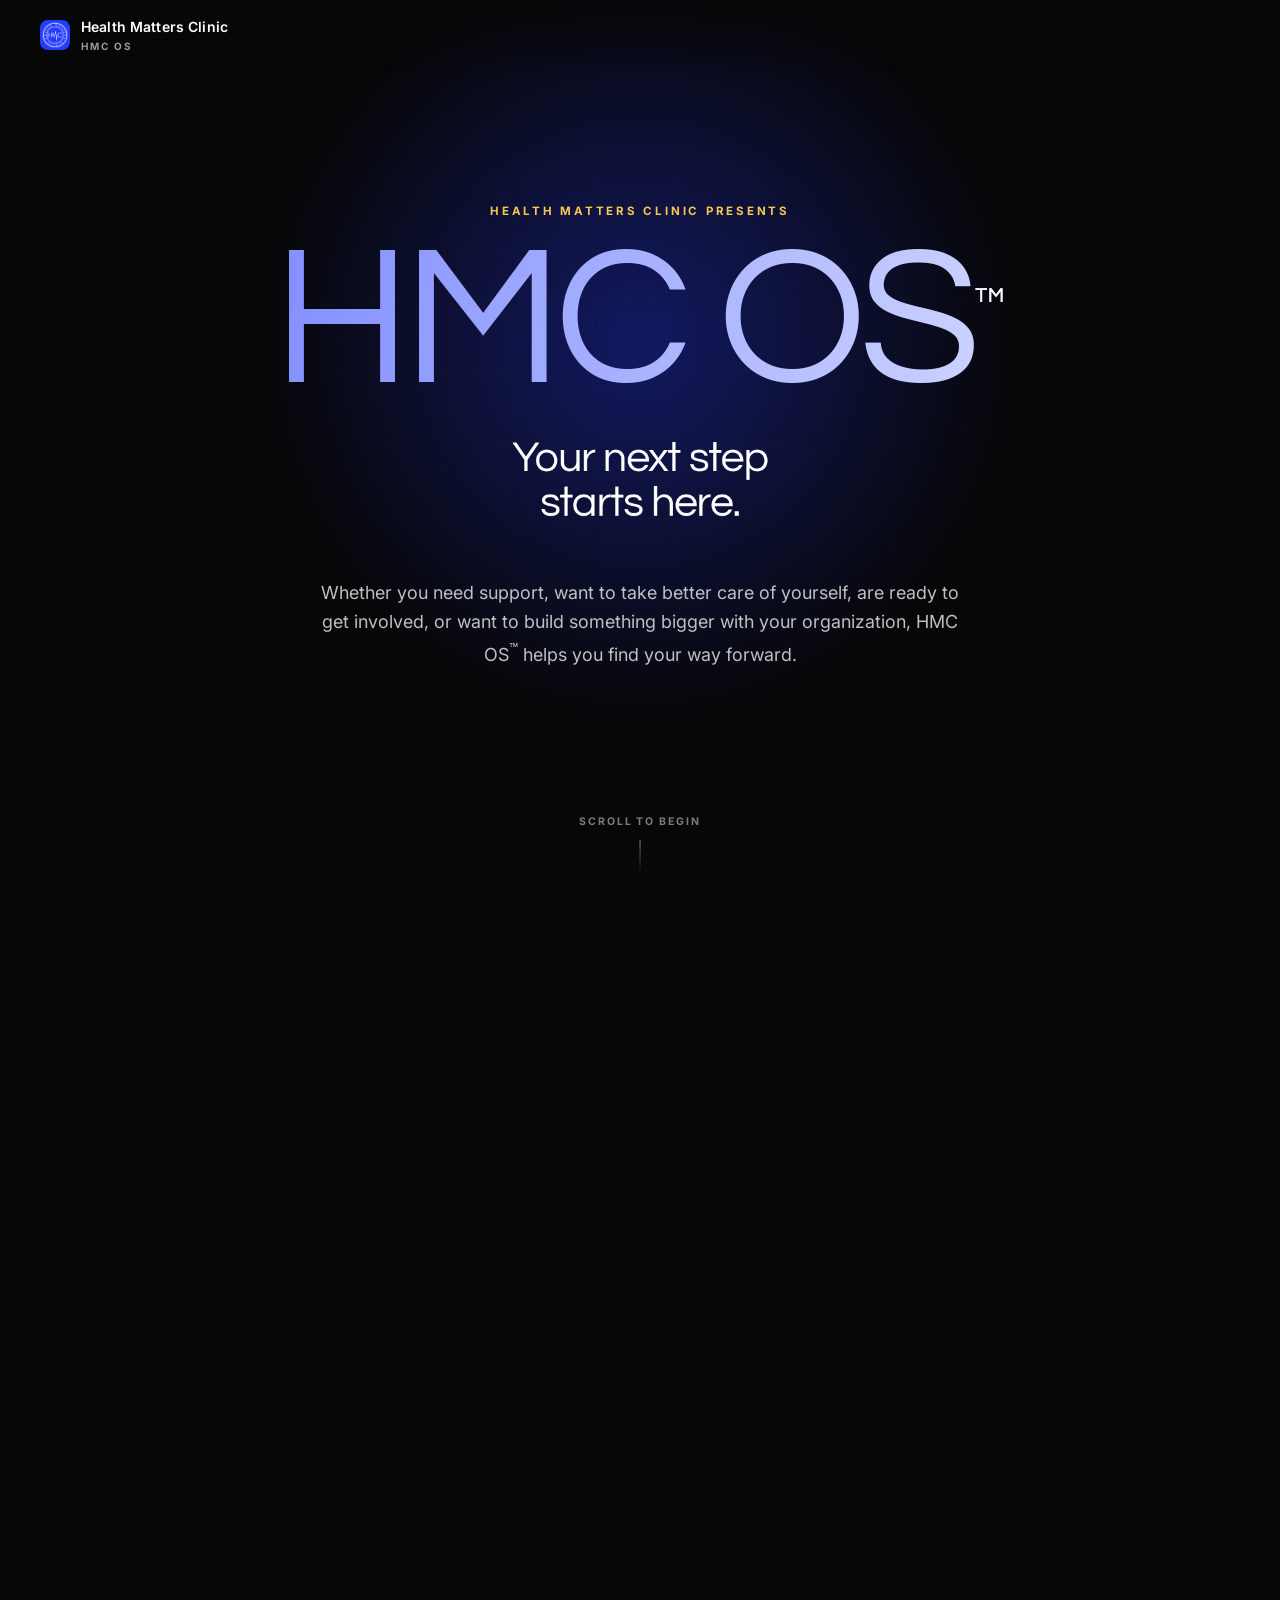
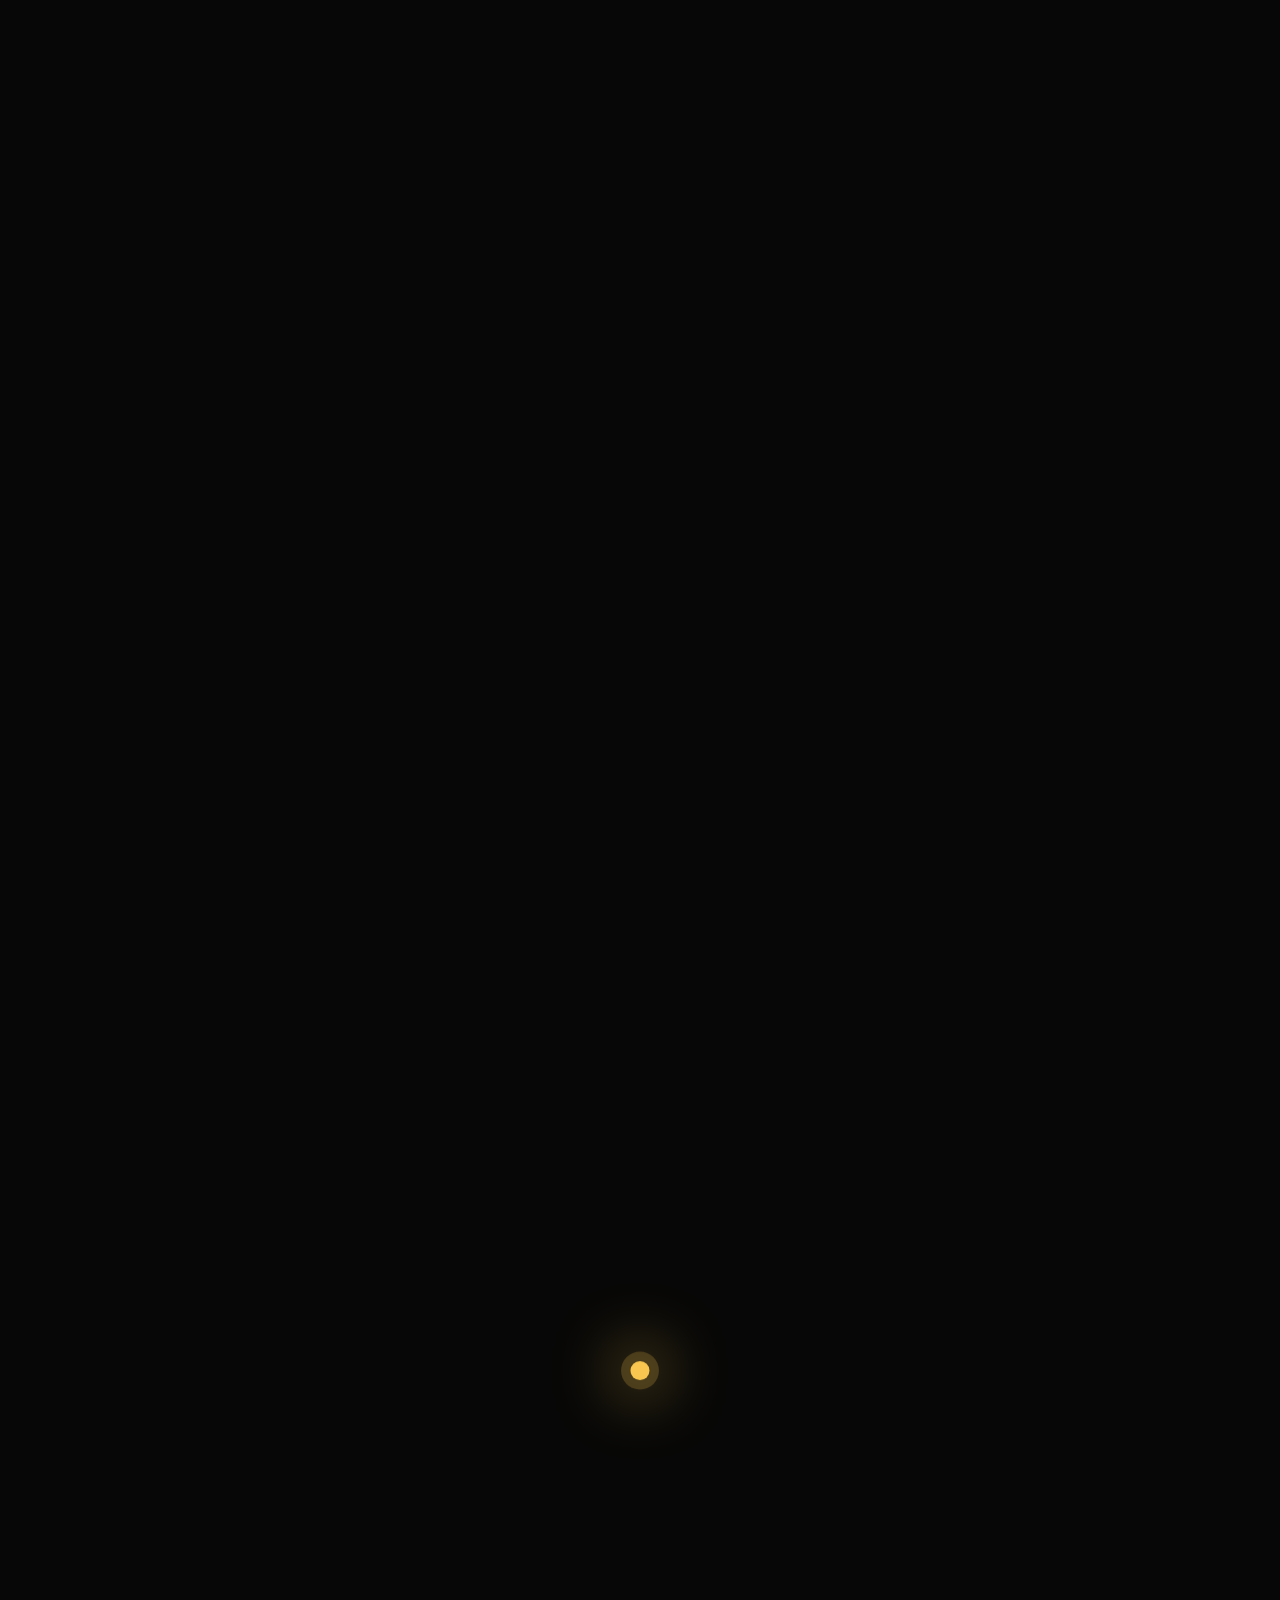
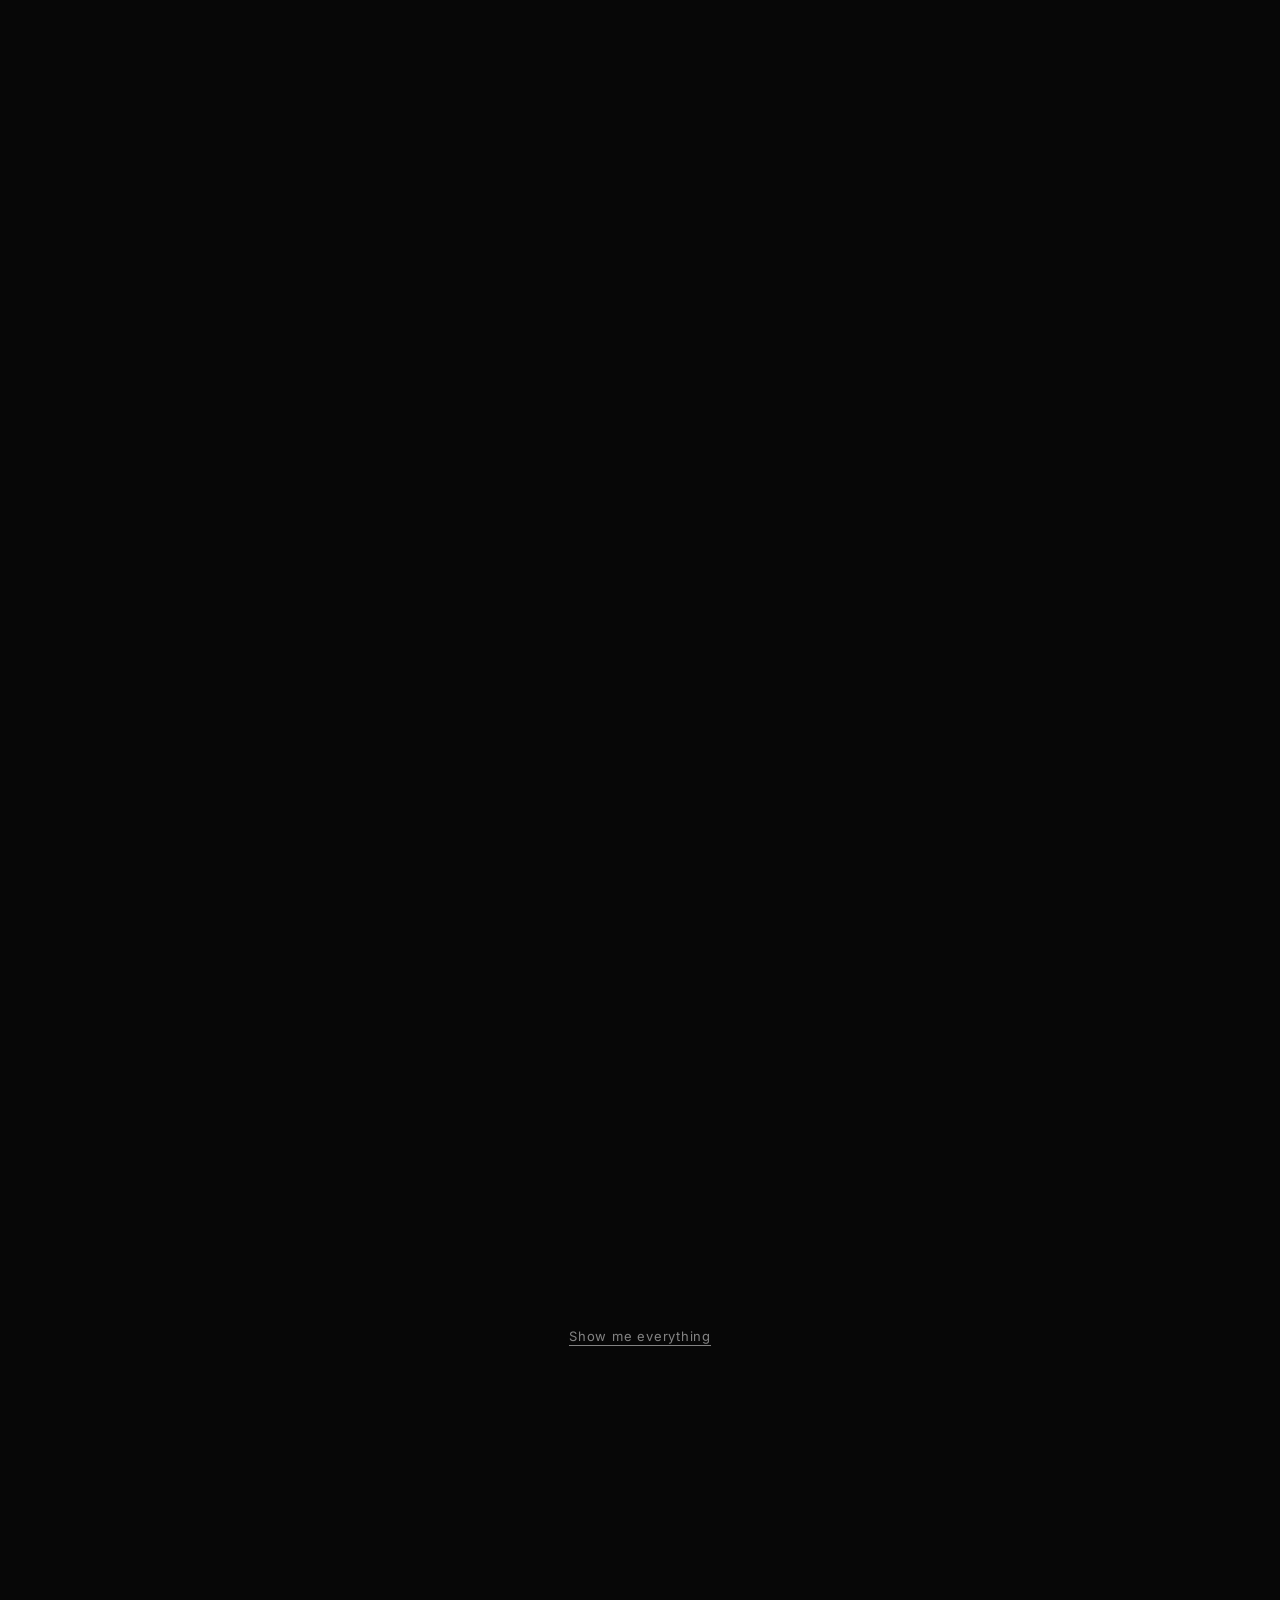
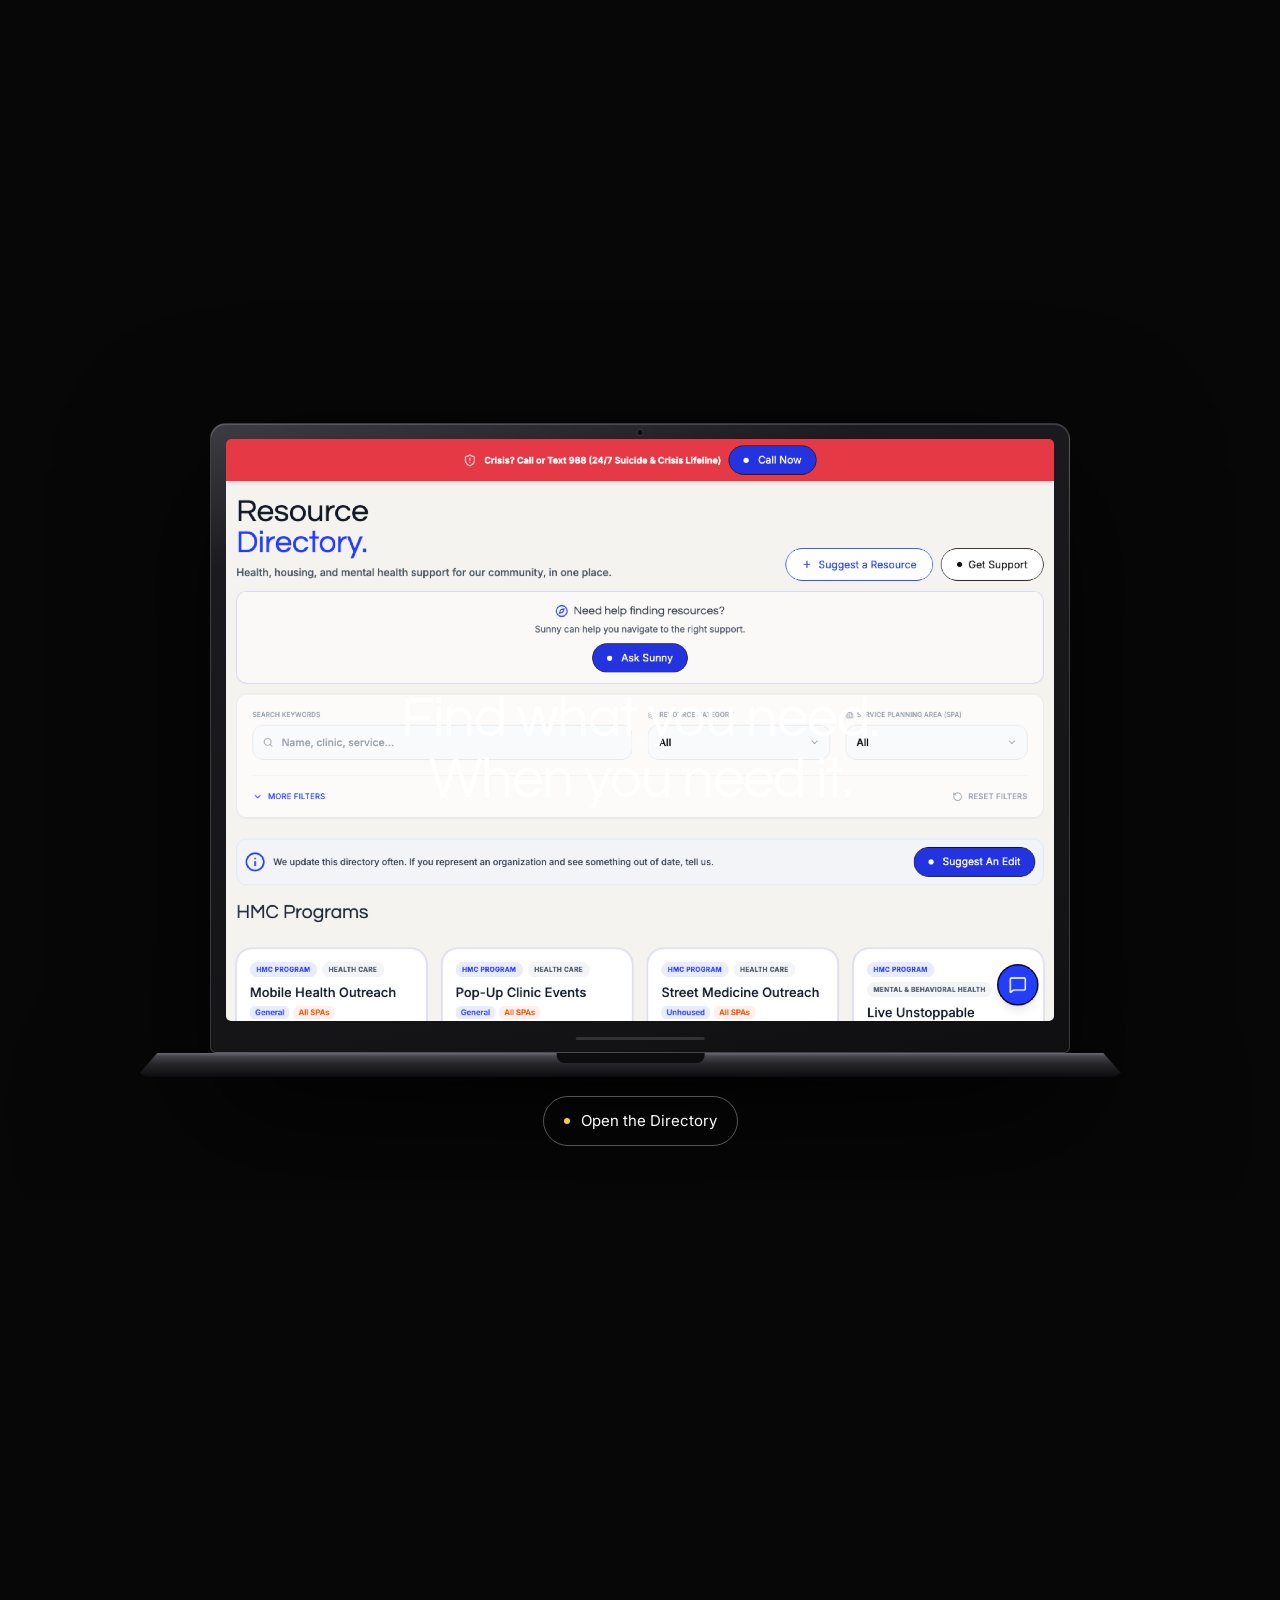
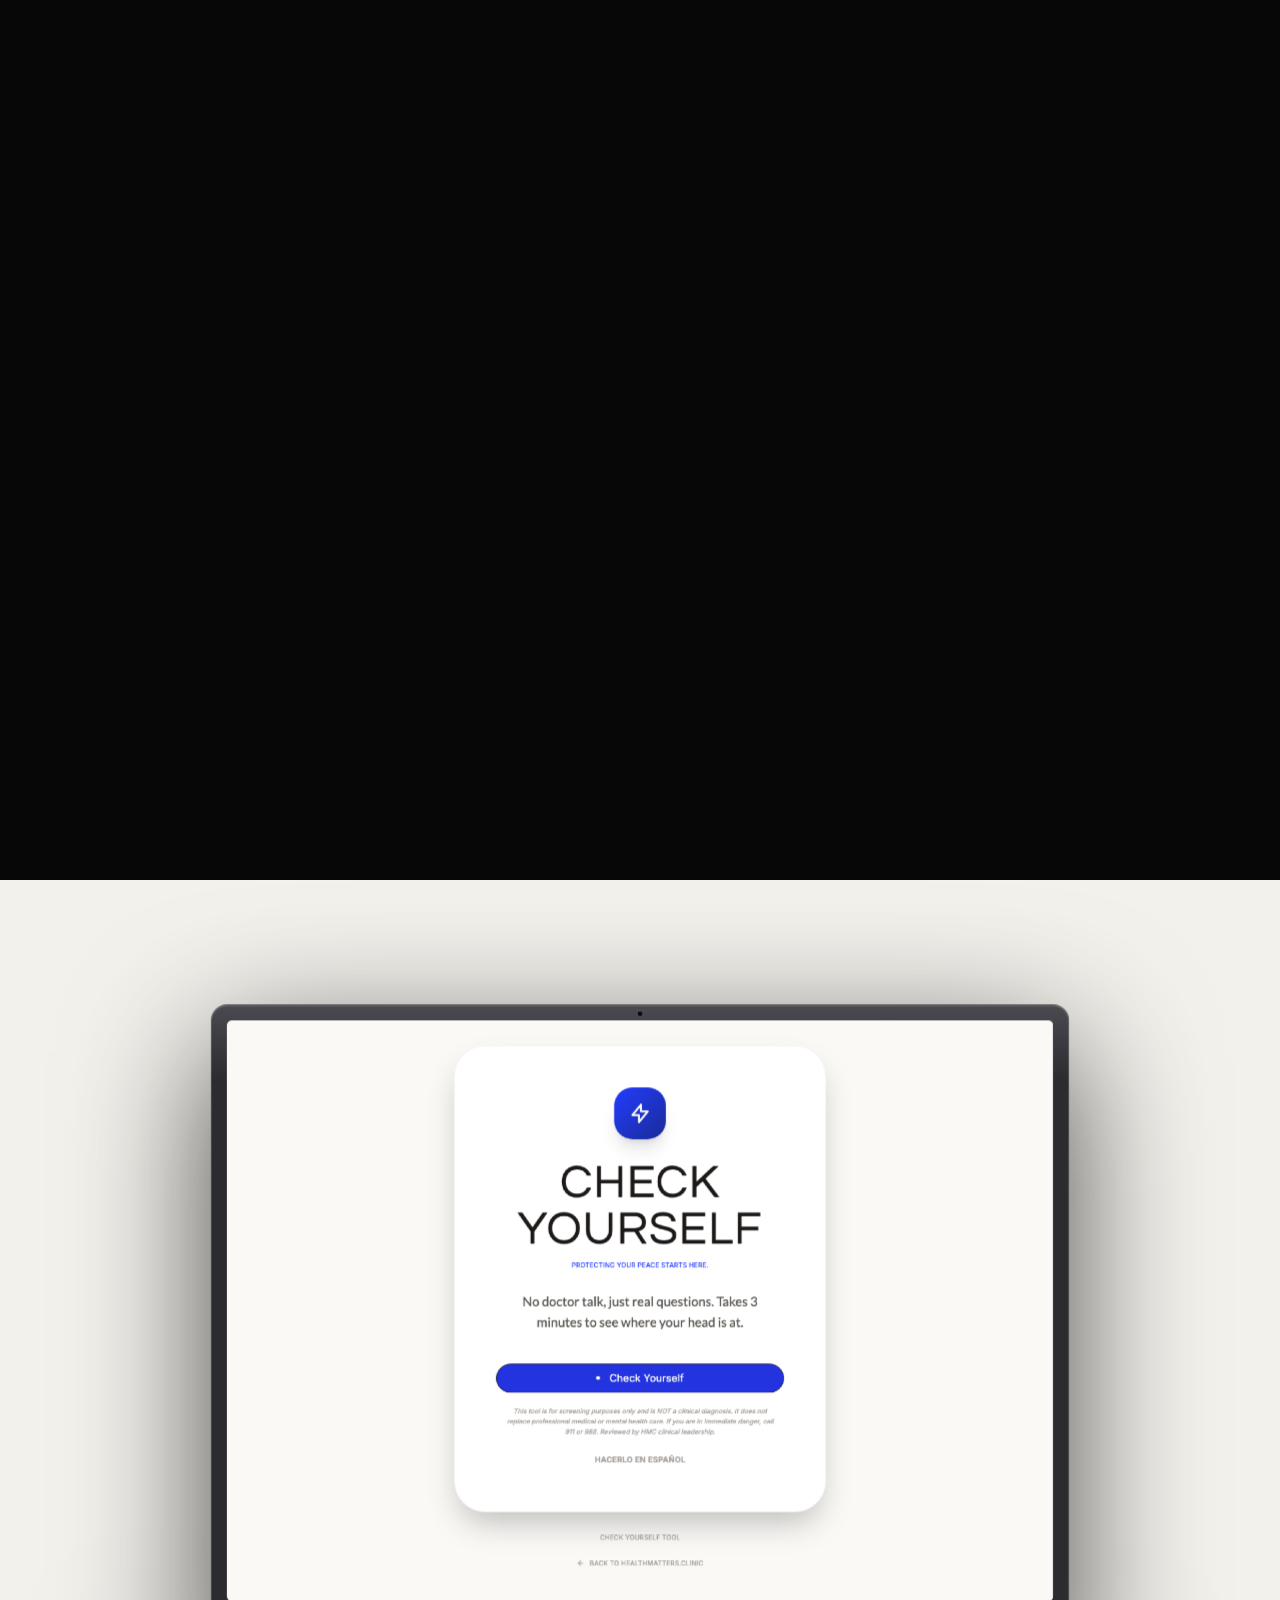
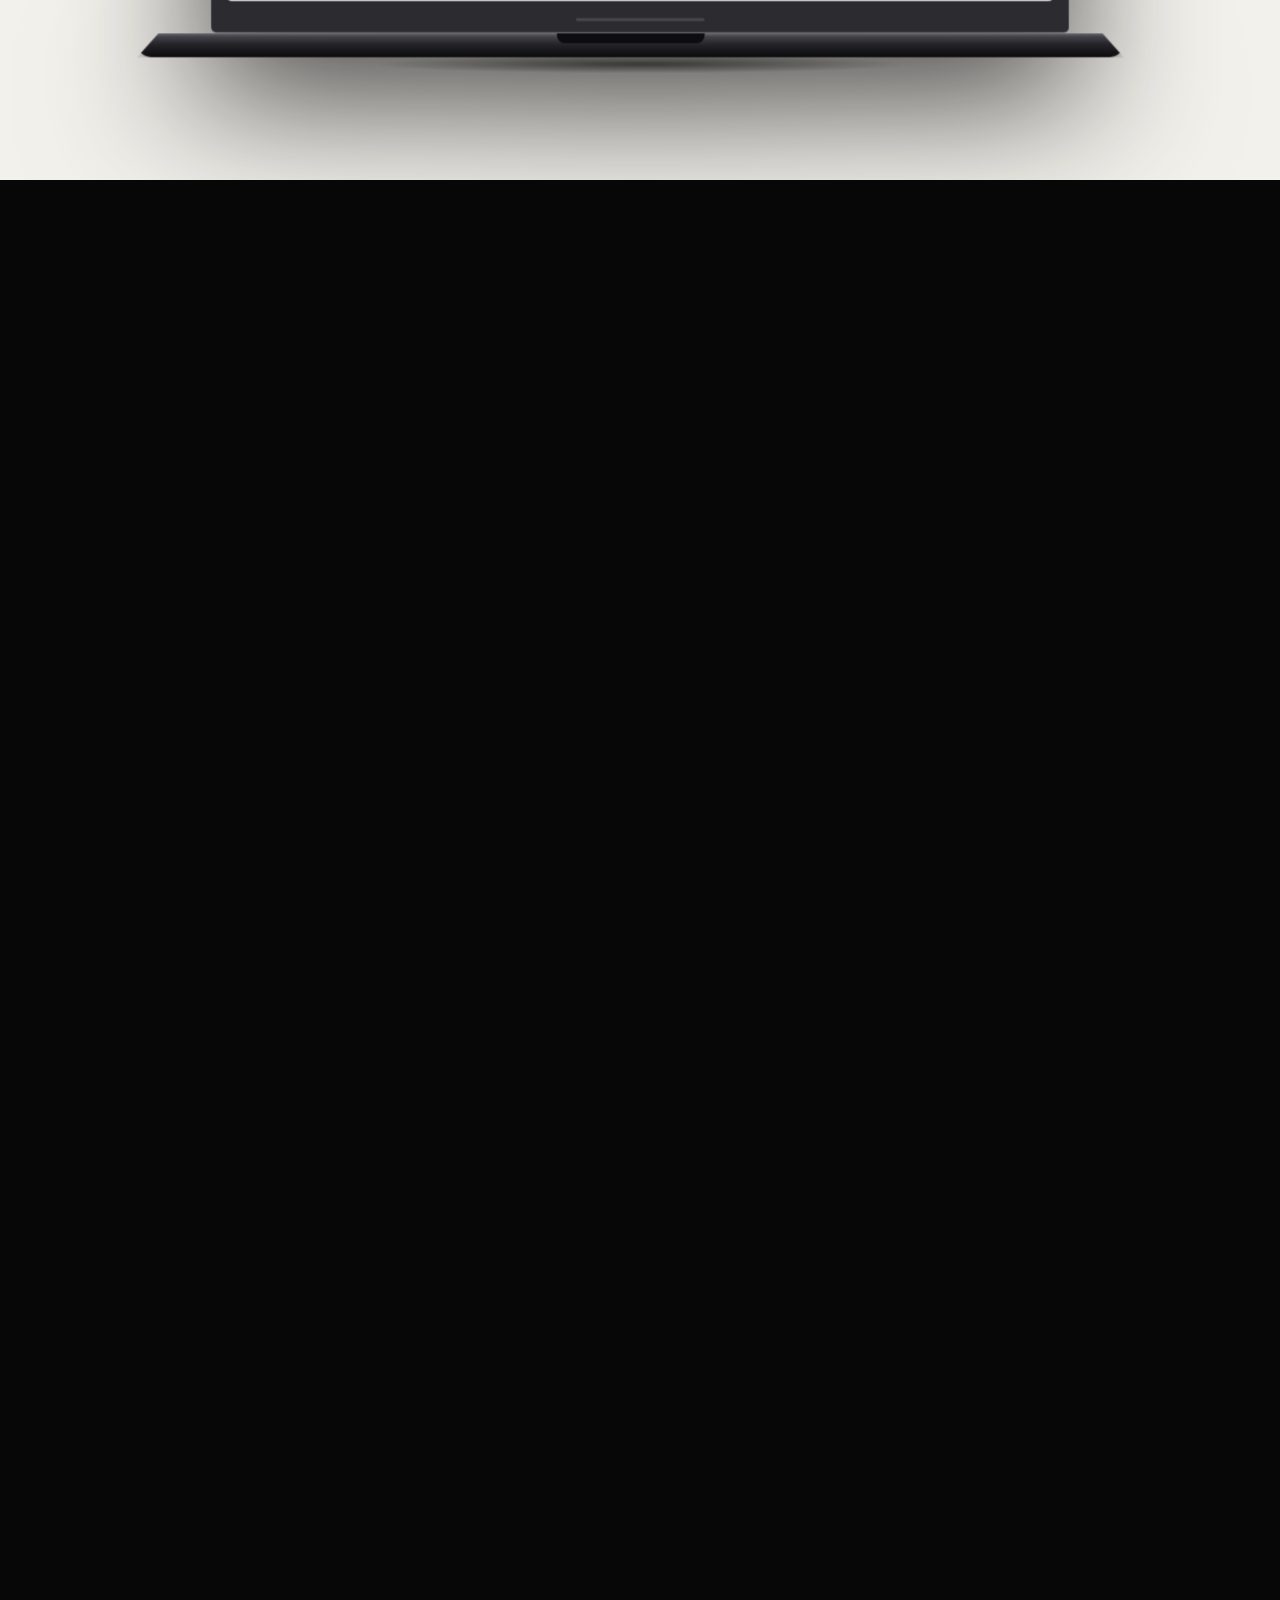
==== commit 1f0e2df0: "Give the Member Hub its own dive It was the one product the page never entered. Every other tool got" ====
--- a/index.html
+++ b/index.html
@@ -281,6 +281,38 @@
   </div>
 </section>
 
+<section class="dive" id="dive-6" data-dive="6" data-mood="hub" aria-labelledby="diveName6">
+  <div class="dive-sticky">
+    <!-- The world here is the other four products, because the point of the Hub
+         is that they all sit behind one door rather than four. -->
+    <div class="dive-world" aria-hidden="true">
+      <span class="w-word" data-depth="2">Resource Directory</span>
+      <span class="w-word" data-depth="1">CheckYourself</span>
+      <span class="w-word" data-depth="3">EventFinder</span>
+      <span class="w-word" data-depth="2">Your CalmKit</span>
+      <span class="w-word" data-depth="1">Courses into health careers</span>
+      <span class="w-word" data-depth="2">Help with food, housing and care</span>
+    </div>
+    <div class="dive-copy">
+      <p class="dive-kicker">One door.</p>
+      <h2 class="dive-name" id="diveName6">Member Hub</h2>
+      <p class="dive-say">Everything on this page that is open to the public, behind a single sign in. An email address gets you in.</p>
+    </div>
+    <div class="dive-ui">
+      <div class="laptop">
+        <div class="laptop-lid">
+          <div class="laptop-screen">
+            <img class="frame-shot" src="./screens/hub.png" alt="The Member Hub entry screen offering free screenings, community events and courses after entering an email address." loading="lazy" width="1600" height="1125">
+          </div>
+        </div>
+        <div class="laptop-base"><span class="laptop-notch"></span></div>
+      </div>
+    </div>
+    <p class="dive-close">No application.<br>No cost.</p>
+    <div class="dive-cta"><a class="hmc-btn-ghost" href="https://hub.healthmatters.clinic">Enter the Member Hub</a></div>
+  </div>
+</section>
+
 <section class="dive" id="dive-5" data-dive="5" data-mood="build" aria-labelledby="diveName5">
   <div class="dive-sticky">
     <div class="dive-world" aria-hidden="true">
--- a/assets/css/os.css
+++ b/assets/css/os.css
@@ -227,6 +227,11 @@
 .dive[data-mood="discover"] .dive-sticky{background:#050505}
 .dive[data-mood="calm"] .dive-sticky{background:linear-gradient(160deg,#0b1030,#1b1350 55%,#0b1030)}
 .dive[data-mood="build"] .dive-sticky{background:var(--paper)}
+/* The Hub is the door, so it is the one lit warm. Every other ground on this
+   page is blue, paper or near black, which leaves the accent free here. */
+.dive[data-mood="hub"] .dive-sticky{background:radial-gradient(circle at 50% 38%,#241d06,#0c0a05 62%,#070707)}
+.dive[data-mood="hub"] .w-word{color:rgba(255,255,255,.5)}
+.dive[data-mood="hub"] .w-word[data-depth="3"]{color:#fff}
 
 /* Everything in a dive stacks in the same cell, because the beats replace each
    other in place rather than scrolling past one another. */
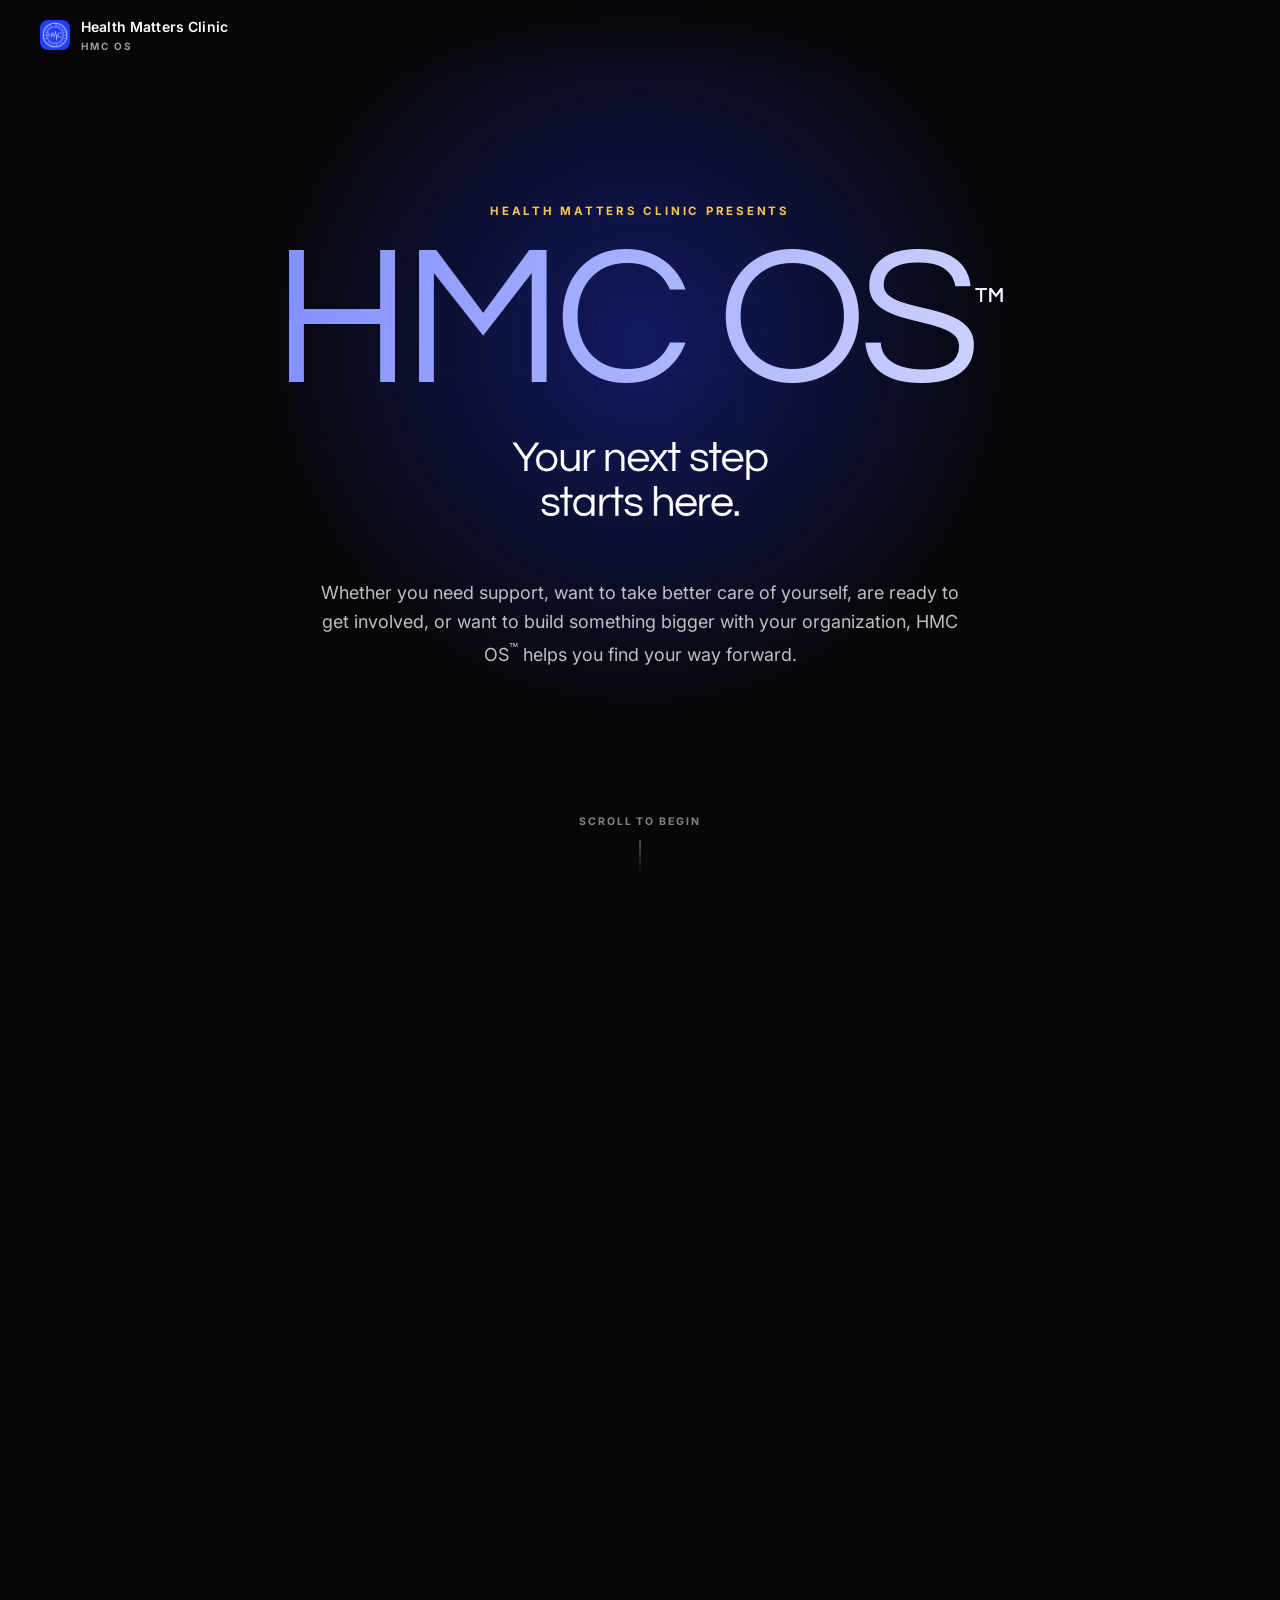
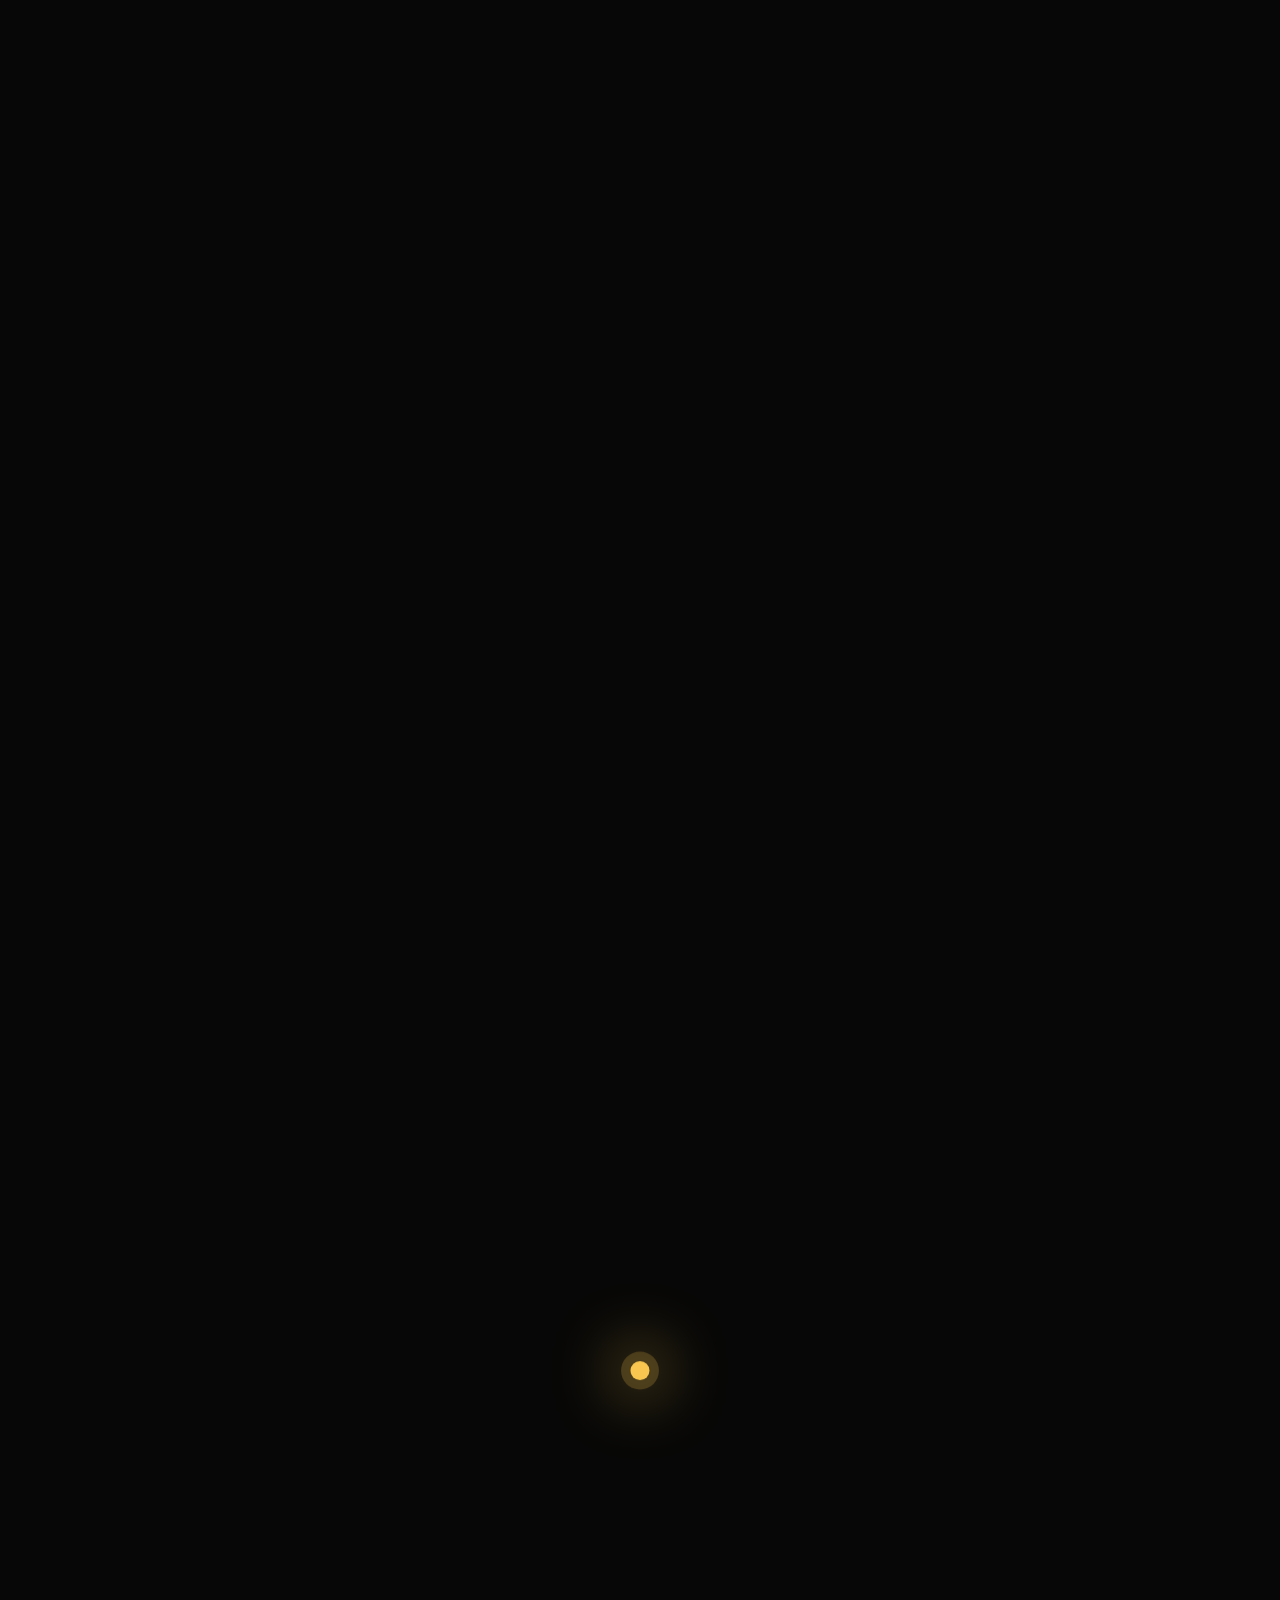
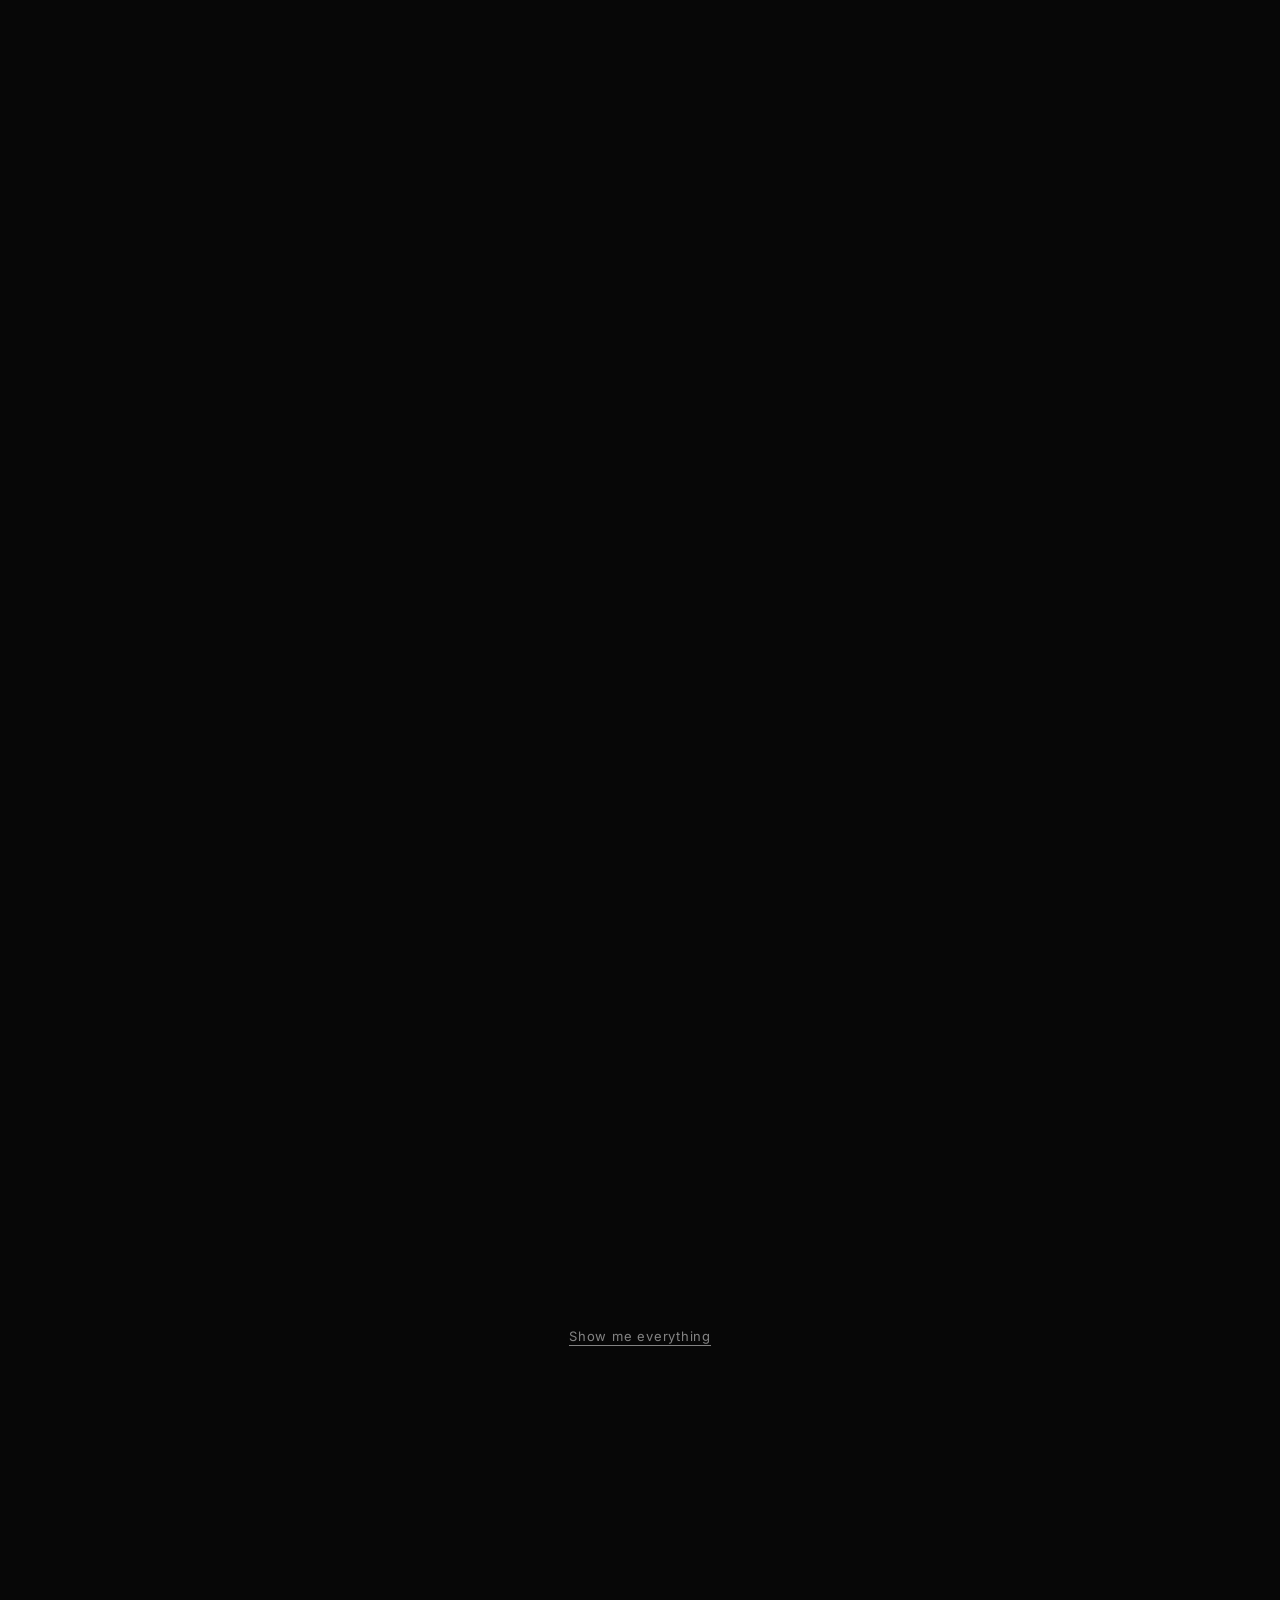
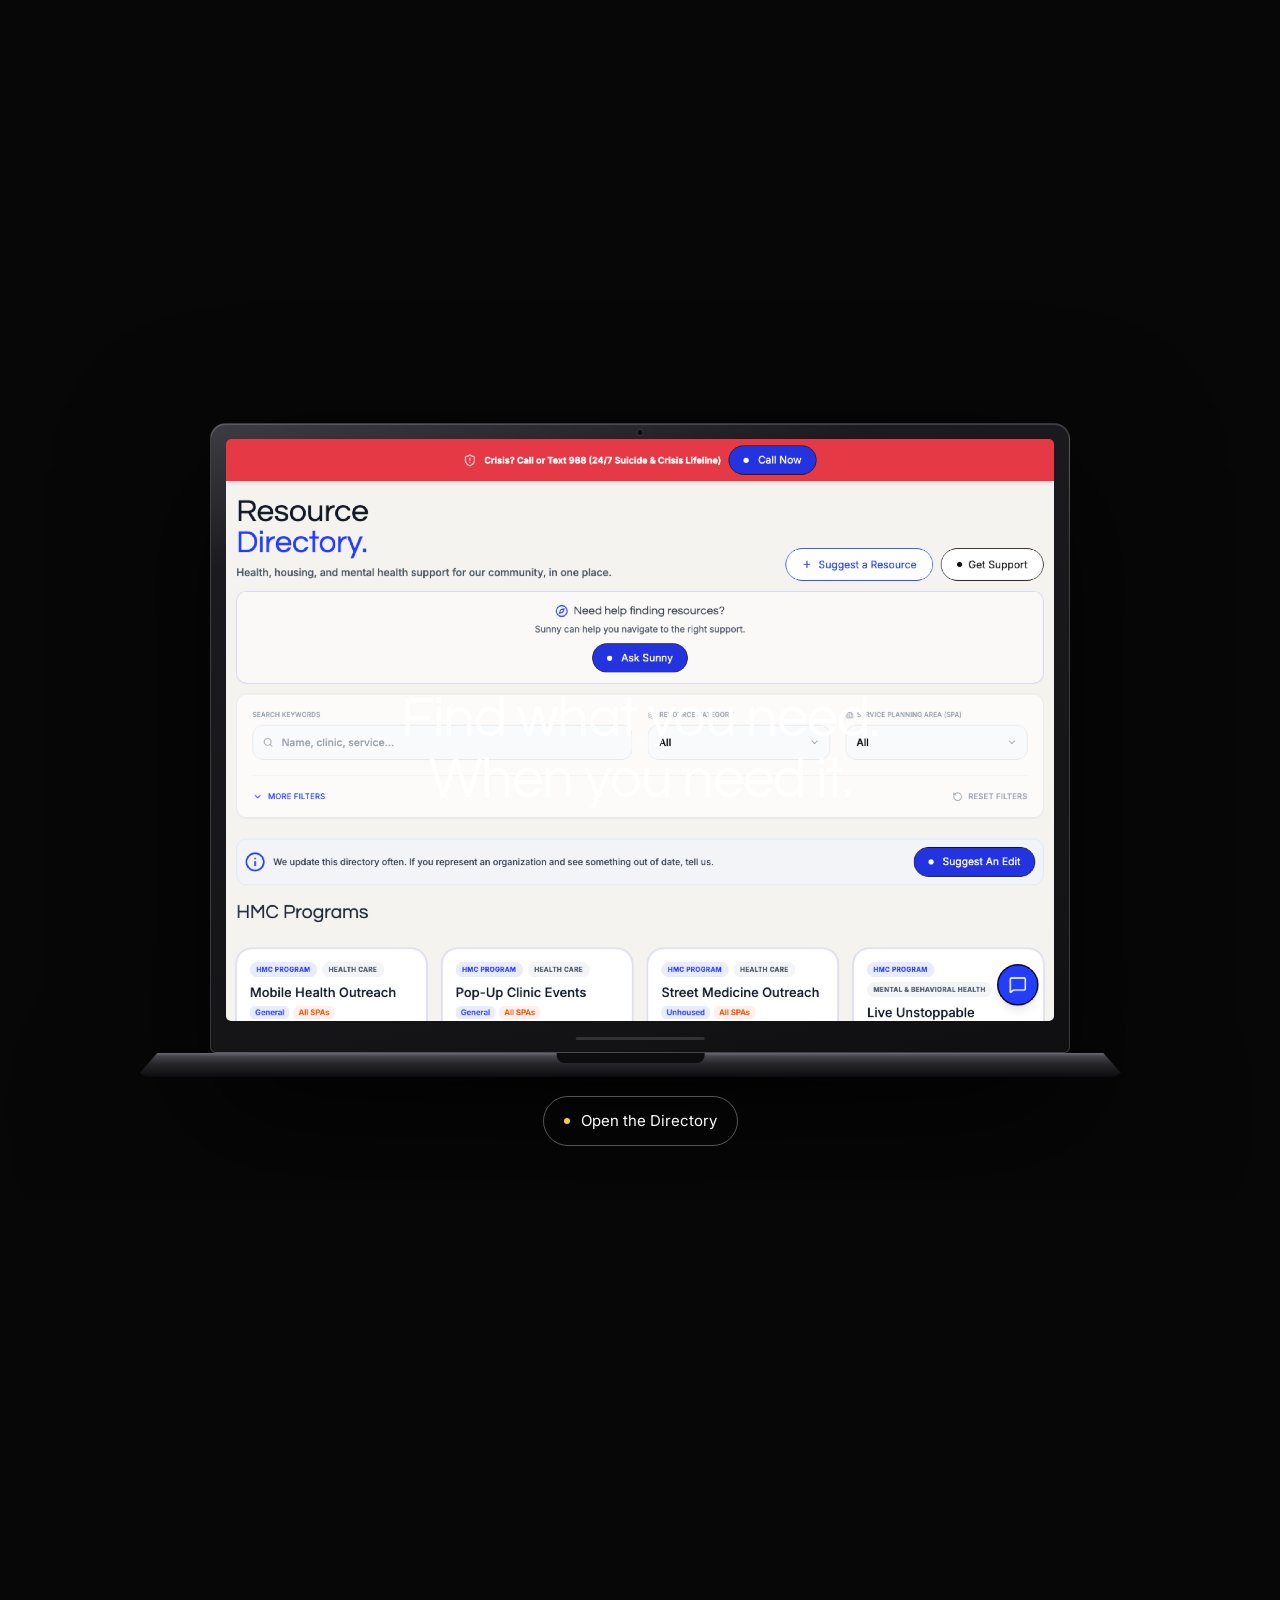
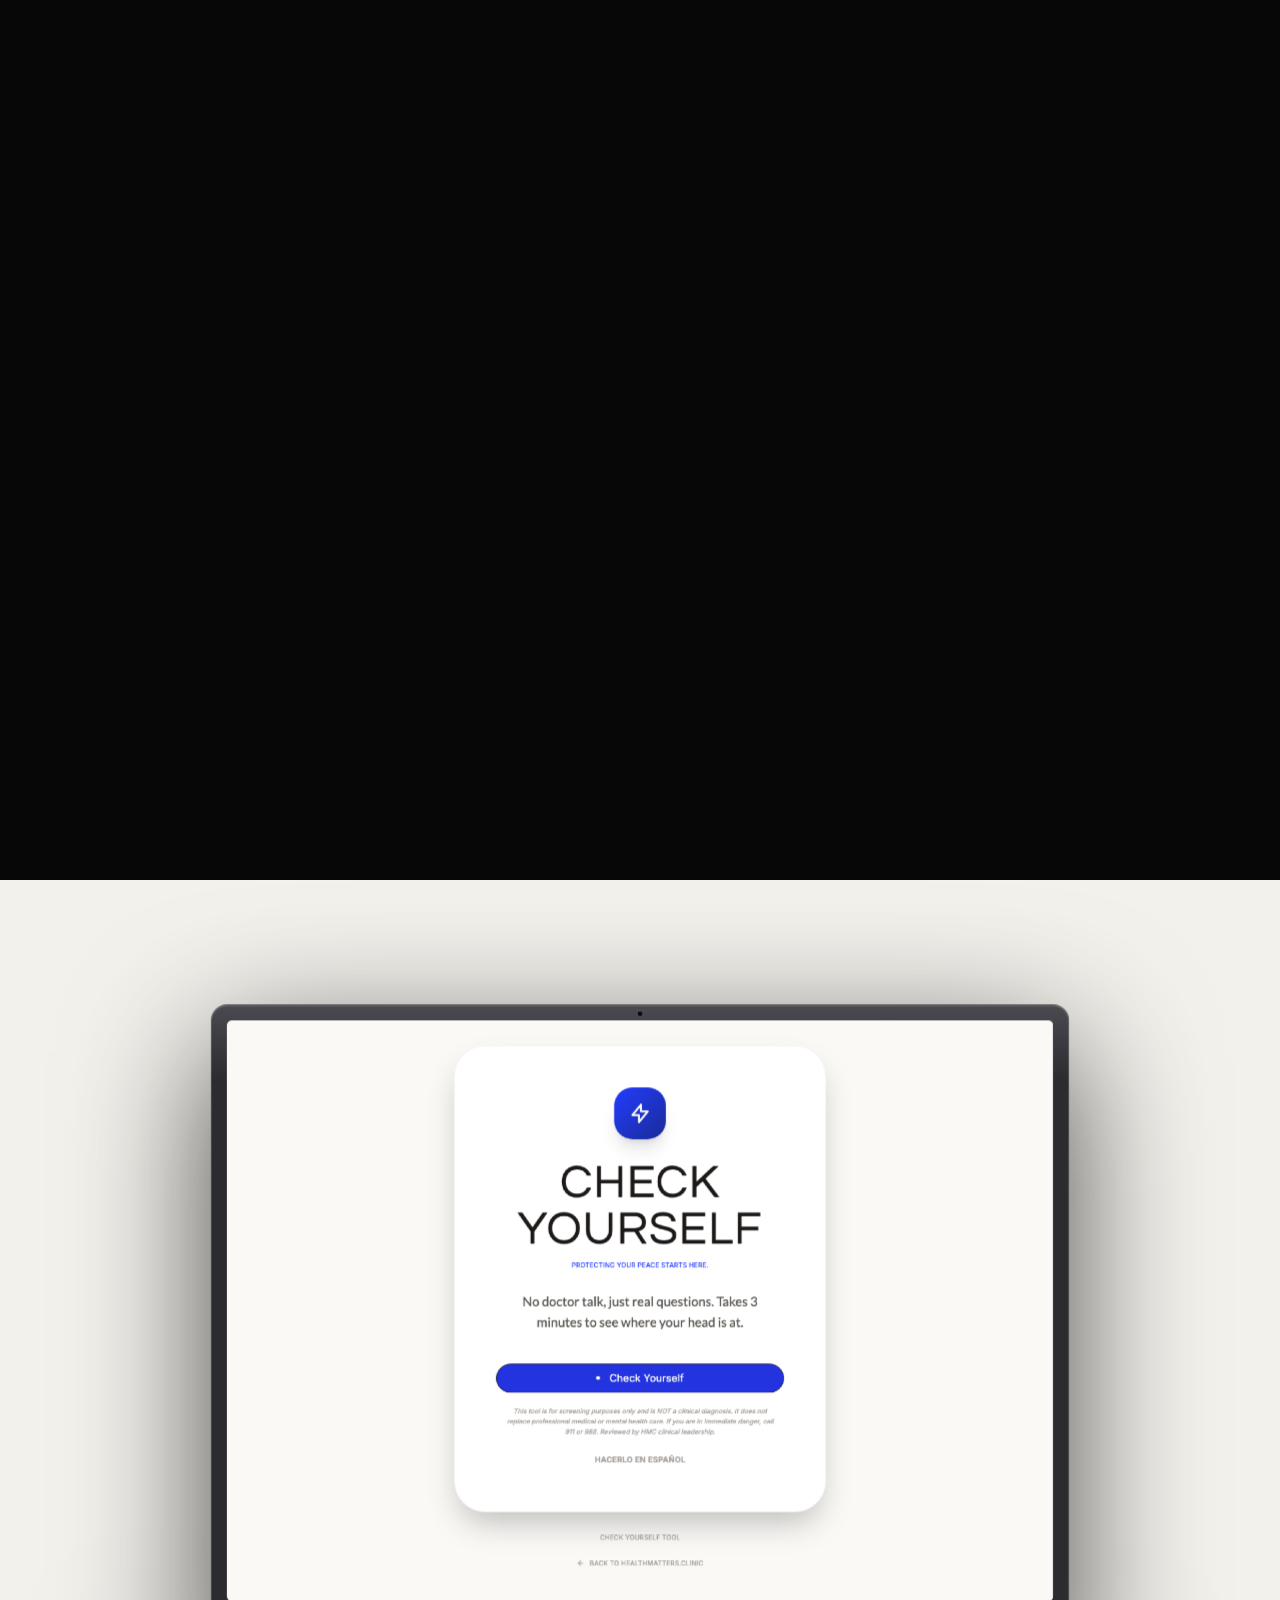
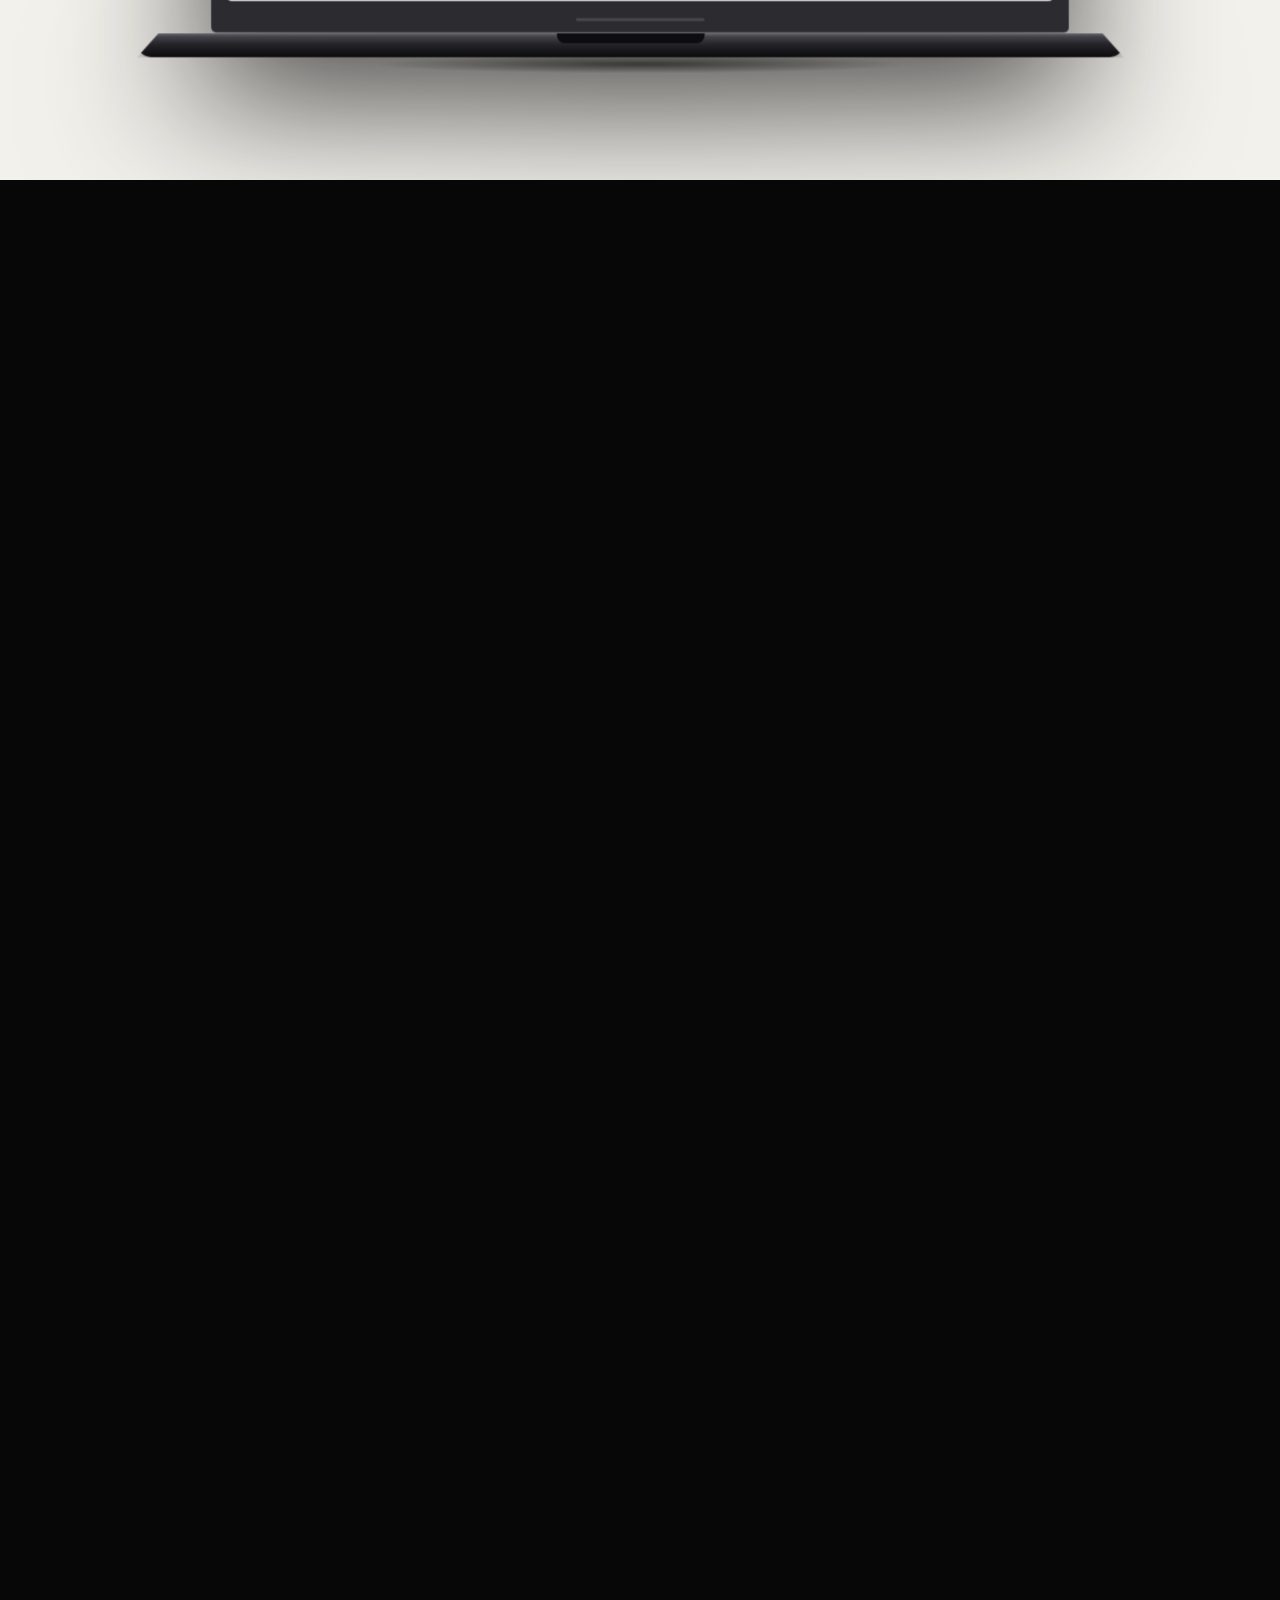
==== commit 7e2b9430: "Buttons: remove the hover roll-up, and reattach two trademarks The shared button system reimplemente" ====
--- a/index.html
+++ b/index.html
@@ -28,7 +28,7 @@
 <link rel="preconnect" href="https://fonts.gstatic.com" crossorigin>
 <link href="https://fonts.googleapis.com/css2?family=Inter:wght@300;400;500;600;700;800;900&family=Questrial&display=swap" rel="stylesheet">
 <link rel="stylesheet" href="./assets/css/hmc-parallax.css">
-<link rel="stylesheet" href="./assets/site/hmc-buttons-1.0.4.css">
+<link rel="stylesheet" href="./assets/site/hmc-buttons-1.0.5.css">
 <link rel="stylesheet" href="./assets/css/os.css">
 </head>
 <body>
@@ -277,7 +277,7 @@
       </div>
     </div>
     <p class="dive-close">Something for this moment.</p>
-    <div class="dive-cta"><a class="hmc-btn-ghost" href="https://calmkit.healthmatters.clinic">Open CalmKit</a></div>
+    <div class="dive-cta"><a class="hmc-btn-ghost" href="https://calmkit.healthmatters.clinic">Open Your CalmKit&trade;</a></div>
   </div>
 </section>
 
@@ -413,11 +413,11 @@
 <section class="reveal" id="next">
   <div class="shell">
     <h2 class="reveal-line" data-reveal>What you need<br>is connected to what comes next.</h2>
-    <p class="reveal-mark" data-reveal>HMC OS<sup>&trade;</sup></p>
+    <p class="reveal-mark" data-reveal><span>HMC OS<sup>&trade;</sup></span></p>
     <p class="reveal-say" data-reveal>One connected platform for finding support, taking care of yourself, getting involved, helping others, and building stronger communities.</p>
     <div class="btn-row reveal-cta" data-reveal>
-      <a class="hmc-btn hmc-btn-primary" data-hmc-label="Find What I Need" href="#who">Find what I need</a>
-      <a class="hmc-btn hmc-btn-secondary" data-hmc-label="Partner With Us" href="https://www.healthmatters.clinic/partners">Partner with us</a>
+      <a class="hmc-btn hmc-btn-primary" href="#who">Find what I need</a>
+      <a class="hmc-btn hmc-btn-secondary" href="https://www.healthmatters.clinic/partners">Partner with us</a>
     </div>
   </div>
 </section>
@@ -446,7 +446,7 @@
         <p class="foot-mark">Questions</p>
         <p>Whether you are looking for help, looking to help, or bringing an organization in, one form reaches us.</p>
         <div class="btn-row foot-cta">
-          <a class="hmc-btn hmc-btn-secondary" data-hmc-label="Ask A Question" href="https://www.healthmatters.clinic/contact-us">Ask a question</a>
+          <a class="hmc-btn hmc-btn-secondary" href="https://www.healthmatters.clinic/contact-us">Ask a question</a>
         </div>
       </div>
     </div>
@@ -497,7 +497,7 @@
 <script src="./assets/js/vendor/gsap.min.js"></script>
 <script src="./assets/js/vendor/ScrollTrigger.min.js"></script>
 <script src="./assets/js/vendor/lenis.min.js"></script>
-<script src="./assets/site/hmc-buttons-1.0.4.js"></script>
+<script src="./assets/site/hmc-buttons-1.0.5.js"></script>
 <script src="./assets/js/os.js"></script>
 
 </body>
--- a/assets/site/hmc-buttons-1.0.5.css
+++ b/assets/site/hmc-buttons-1.0.5.css
@@ -0,0 +1,82 @@
+/* HMC shared button system. v1.0.5
+
+   1.0.5 removes the hover roll-up. Versions 1.0.0 through 1.0.4 reimplemented
+   the main site's Webflow roll-up as an overlay pseudo-element carrying a copy
+   of the label, positioned by a script that measured where the label started.
+   That measurement was wrong on any button whose first child is the label
+   itself rather than an icon, which is most of them: the overlay was pushed to
+   the far right of the button, where its copy of the label wrapped a letter at
+   a time and spilled outside the pill. On the versions still serving the React
+   apps the overlay also covered the dot for the length of the hover, so the dot
+   read as missing. Both symptoms had one cause, and the effect is not worth the
+   fragility, so the overlay is gone: no ::after, no label copy, no measuring.
+
+   What is left is the button itself, which was never the problem: the pill, the
+   fill, the 6px dot, and a hover that changes nothing but brightness. Brightness
+   rather than a background colour because several callers set their own fill
+   with an inline style, which a stylesheet rule cannot repaint, and a hover that
+   works on some buttons and not others is how this started.
+
+   1.0.0 to 1.0.4 are left on disk untouched, because pages not yet republished
+   are still linked to them. Pair with hmc-buttons-1.0.5.js, whose only remaining
+   job is to keep markup that ships its own dot from drawing a second one. */
+
+.hmc-btn {
+  display: inline-flex;
+  align-items: center;
+  gap: 14px;
+  padding: 12px 22px;
+  border-radius: 100px;
+  border: 1px solid #0f0f0f;
+  font-size: 16px;
+  line-height: 1.2em;
+  font-weight: 400;
+  text-transform: capitalize;
+  text-decoration: none;
+  cursor: pointer;
+  position: relative;
+  transition-duration: .3s;
+  /* The pill cannot grow wider than the card, grid cell or form column holding
+     it. A label with nowhere left to go wraps inside the pill rather than being
+     held on one line and cut off, which is what a long label in a narrow card
+     used to do: the button stayed the right width and the words went missing.
+     overflow-wrap covers the one case wrapping cannot, a single word longer
+     than the button, and overflow keeps anything at all from leaving the pill. */
+  max-width: 100%;
+  text-align: center;
+  overflow-wrap: anywhere;
+  overflow: hidden;
+}
+
+.hmc-btn-primary { background: #2333df; color: #fff; }
+.hmc-btn-secondary { background: #fff; color: #1a1a1a; }
+
+/* 6px dot, drawn in CSS so no child node is added to React-owned markup.
+   currentColor gives a white dot on the primary fill and a dark one on the
+   secondary. Opt out per button with data-hmc-dot="off" (icon-led buttons). */
+.hmc-btn:not([data-hmc-dot="off"])::before {
+  content: "";
+  width: 6px;
+  height: 6px;
+  border-radius: 50%;
+  background: currentColor;
+  flex-shrink: 0;
+}
+/* Markup that ships its own dot element keeps working. */
+.hmc-btn-dot { width: 6px; height: 6px; border-radius: 50%; flex-shrink: 0; }
+.hmc-btn-primary .hmc-btn-dot { background: #fff; }
+.hmc-btn-secondary .hmc-btn-dot { background: #0f0f0f; }
+.hmc-btn[data-hmc-dot="off"]::before { display: none; }
+
+/* Hover. Brightness only, so it lands the same way on the standard fills and on
+   buttons carrying an inline background colour, and moves nothing on the page.
+   The colour rules hold the label legible against hosts that ship a global
+   `a:hover { color: ... }`. */
+.hmc-btn:hover { filter: brightness(.92); }
+.hmc-btn-primary:hover { color: #fff; opacity: 1; }
+.hmc-btn-secondary:hover { color: #1a1a1a; opacity: 1; }
+.hmc-btn:active { filter: brightness(.86); }
+
+@media (prefers-reduced-motion: reduce) {
+  .hmc-btn { transition-duration: 0s; }
+}
--- a/assets/css/os.css
+++ b/assets/css/os.css
@@ -371,6 +371,10 @@
 }
 .reveal-mark::before{content:'';width:7px;height:7px;border-radius:50%;background:var(--accent)}
 .reveal-mark sup{font-size:.7em;vertical-align:super;letter-spacing:0}
+/* The mark is a flex row (dot, then wordmark), so the trademark has to sit
+   inside the wordmark's own item. On its own it became a second flex item
+   and the 10px gap pushed it away from the name it belongs to. */
+.reveal-mark>span{display:inline-block}
 .reveal-say{color:var(--on-dark);font-size:clamp(15.5px,1.6vw,19px);max-width:58ch;margin:0 auto 34px}
 .reveal-cta{justify-content:center}
 
@@ -414,7 +418,7 @@
    tween's destination was whatever the transition had already reached, which
    left both hero buttons at opacity 0 permanently. Hand the colour transition
    the hover needs back to CSS and keep the rest for GSAP. */
-.hmc-btn{transition-property:background-color,border-color,color,box-shadow}
+.hmc-btn{transition-property:background-color,border-color,color,box-shadow,filter}
 
 /* Buttons on dark stages: the shared secondary pill is white on #1a1a1a text,
    which is the highest contrast option against #070707. Nothing is restyled
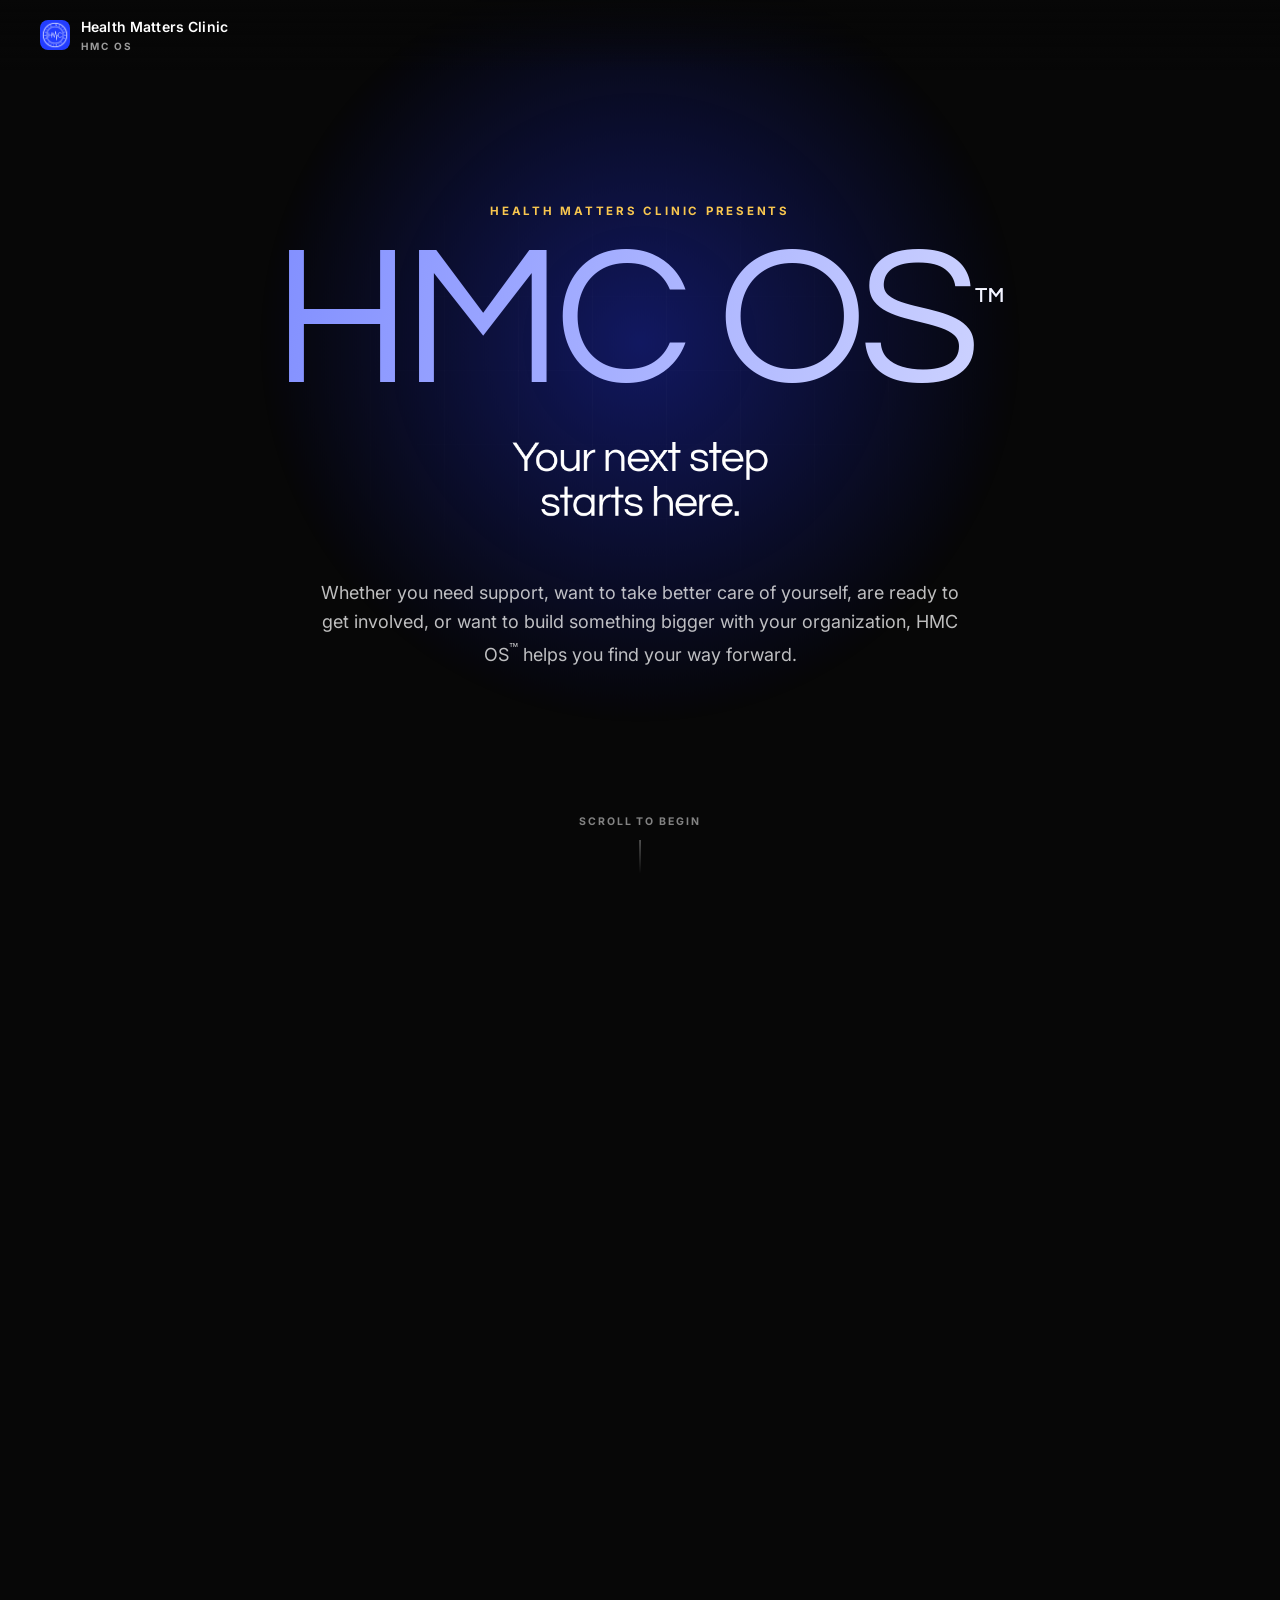
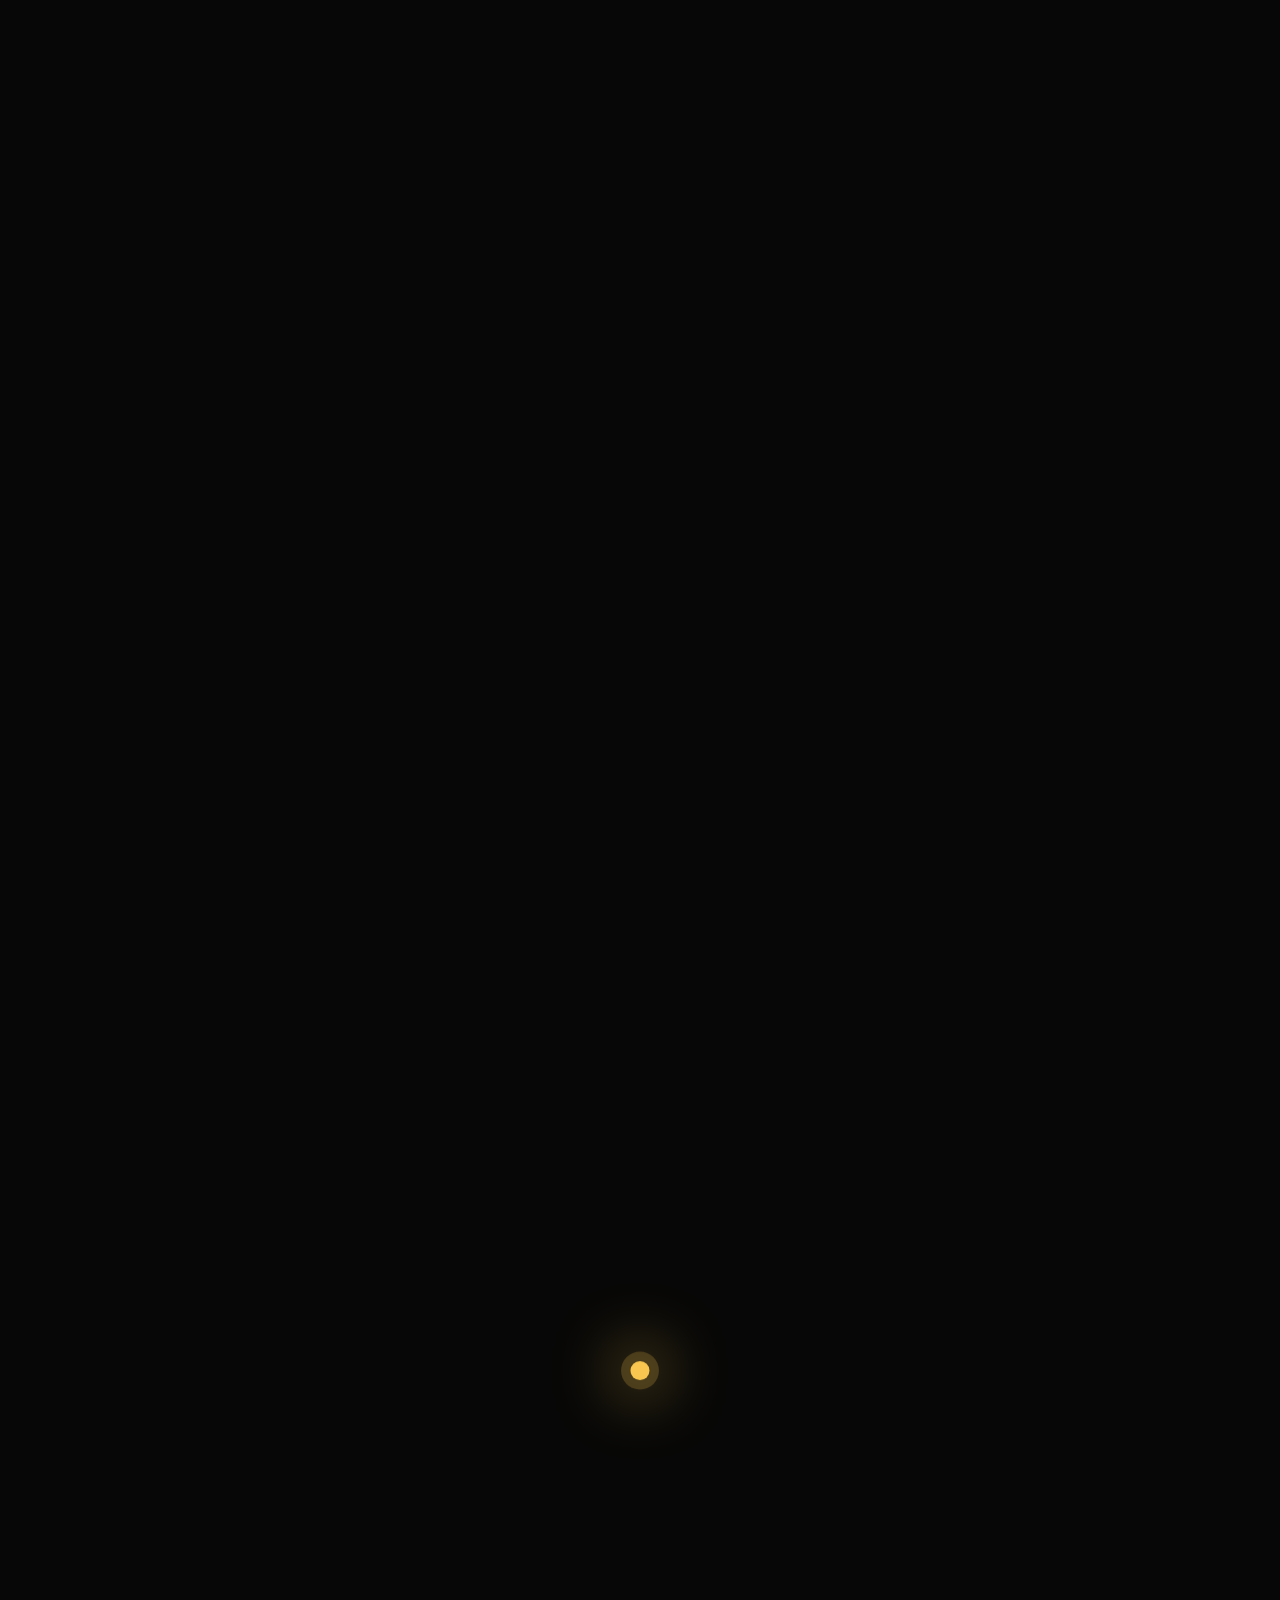
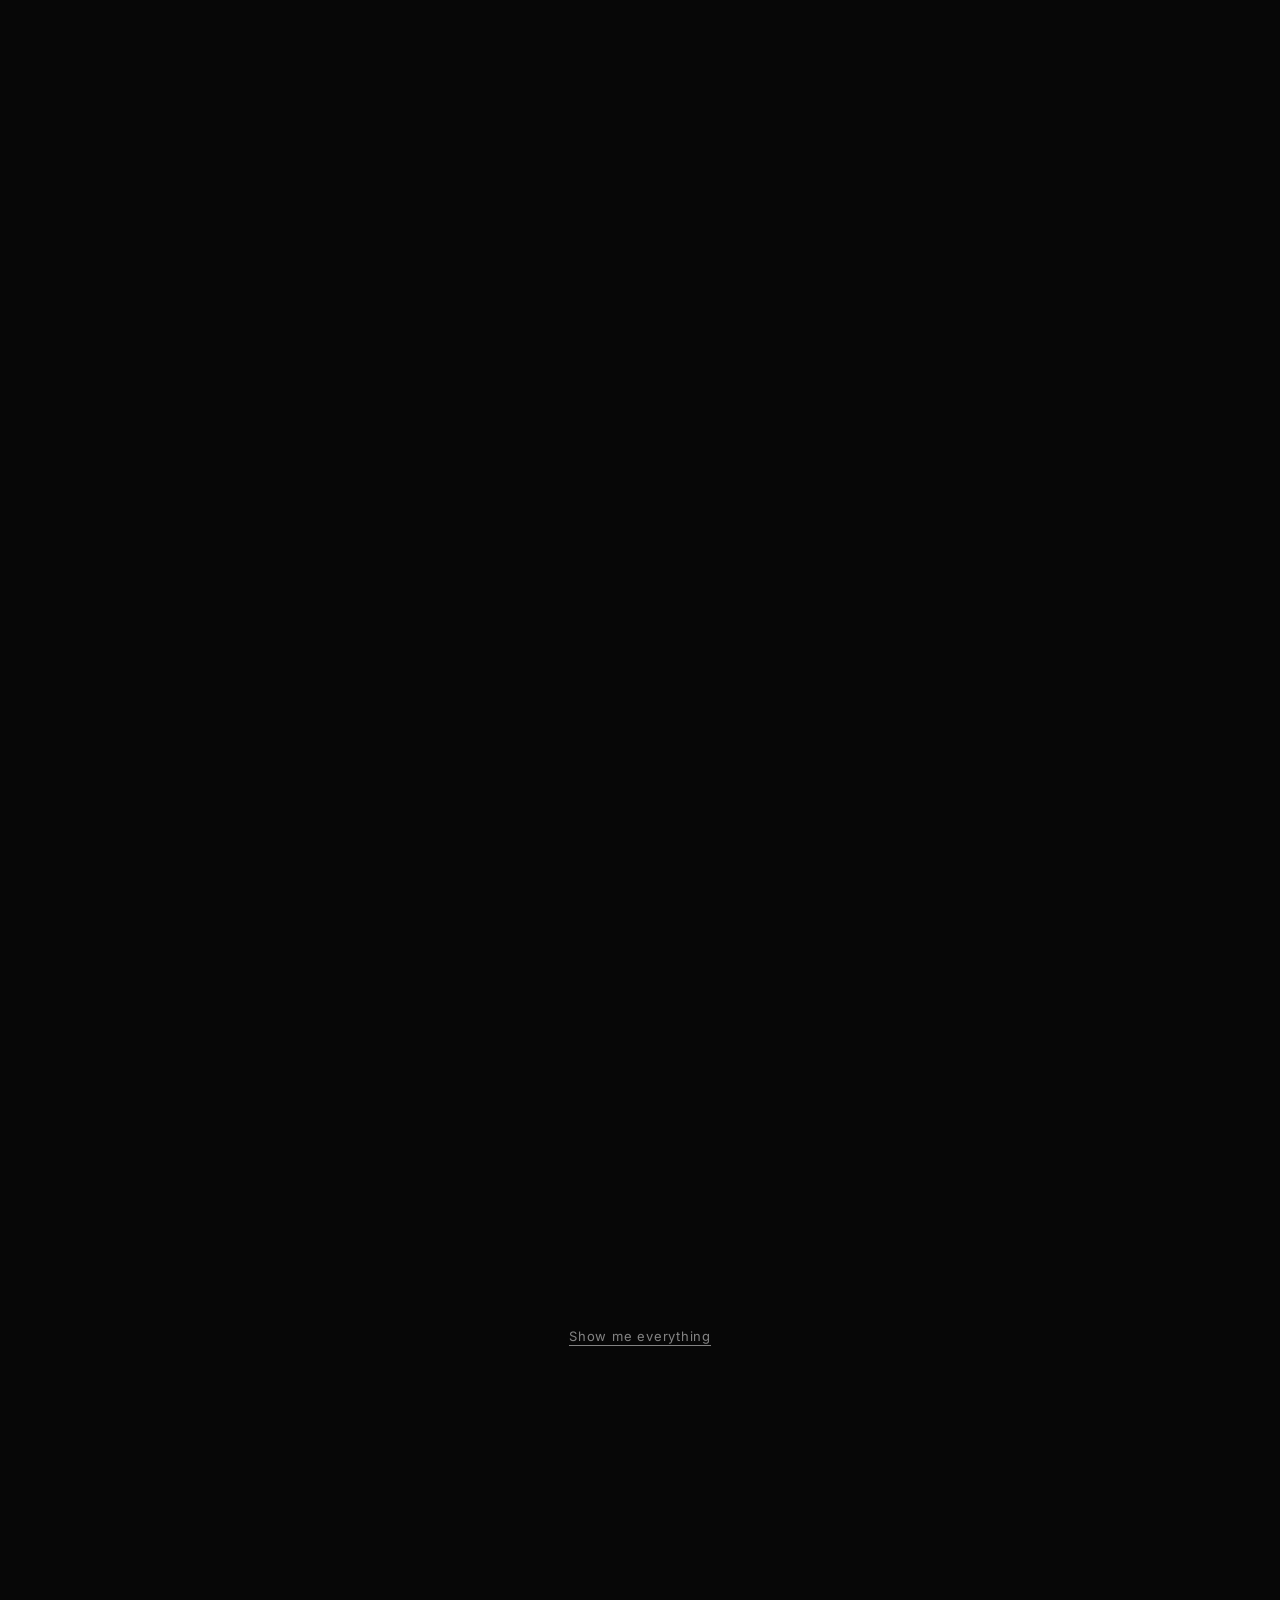
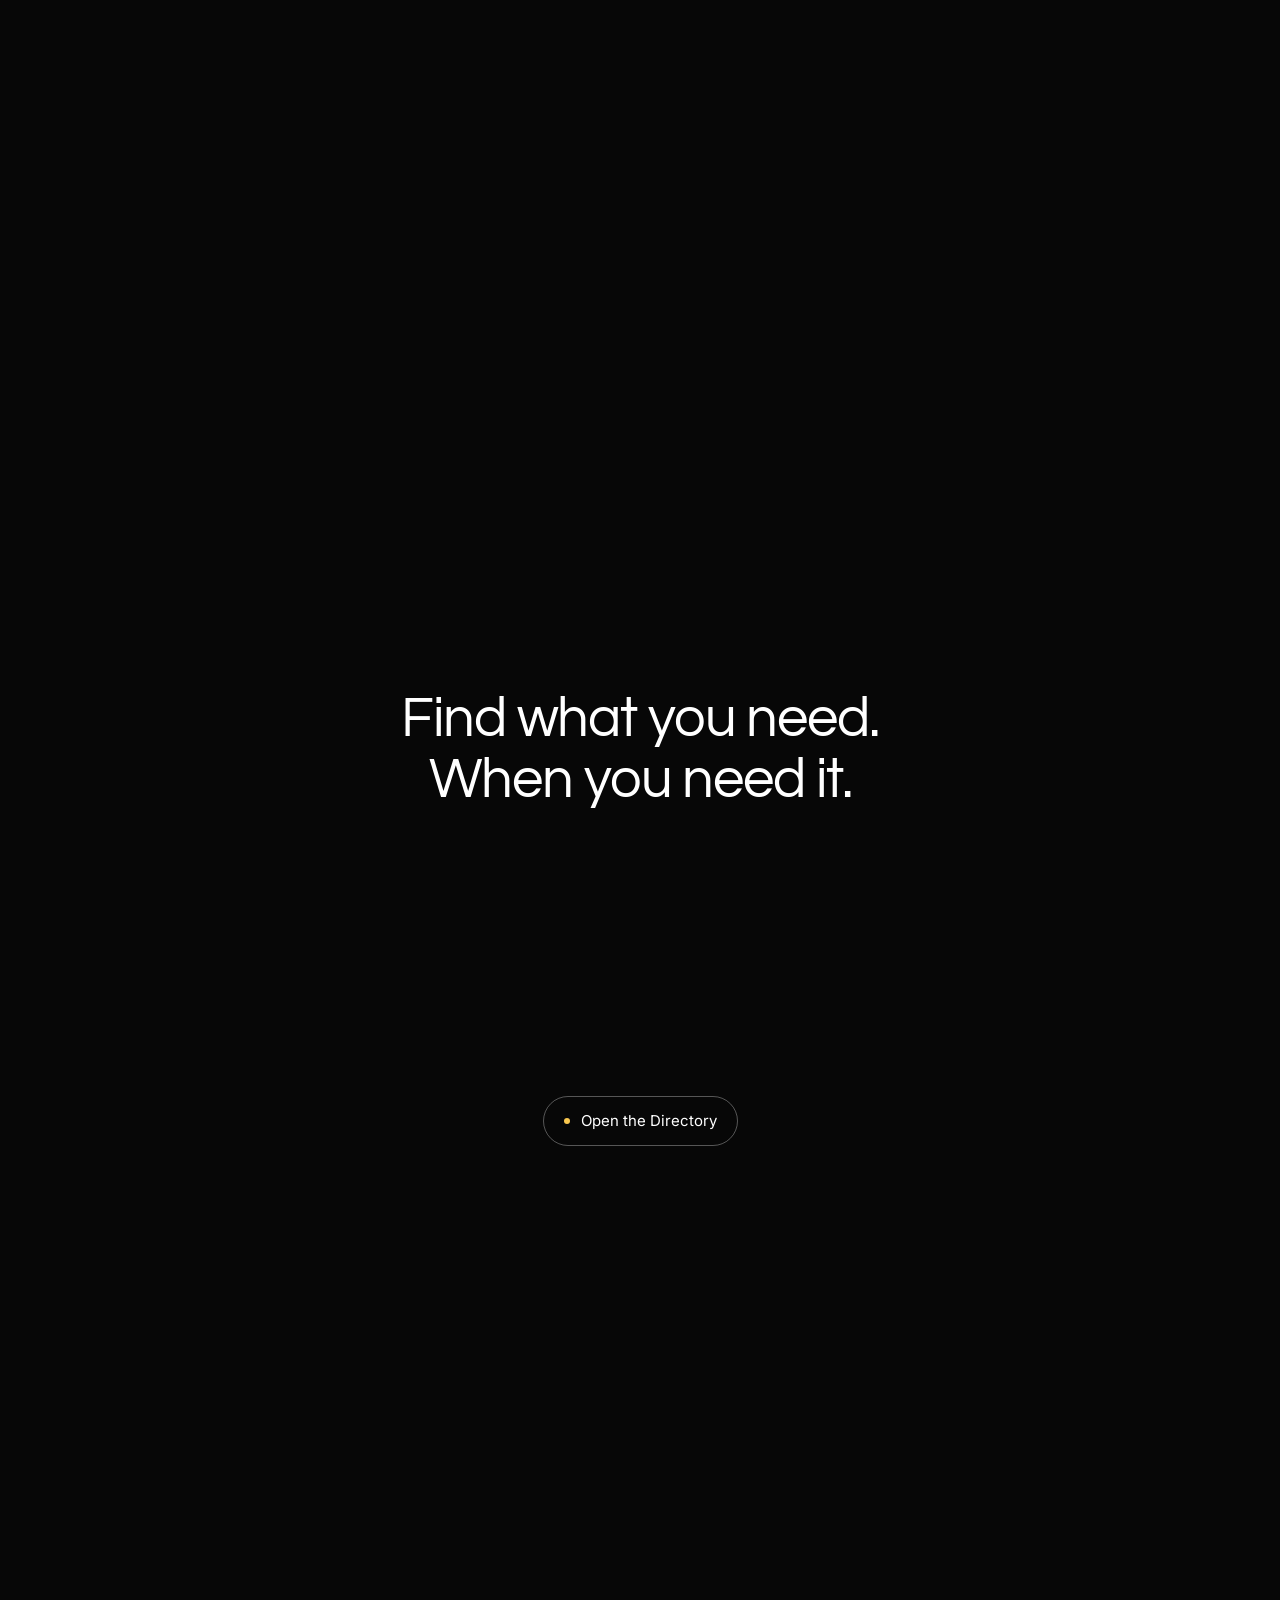
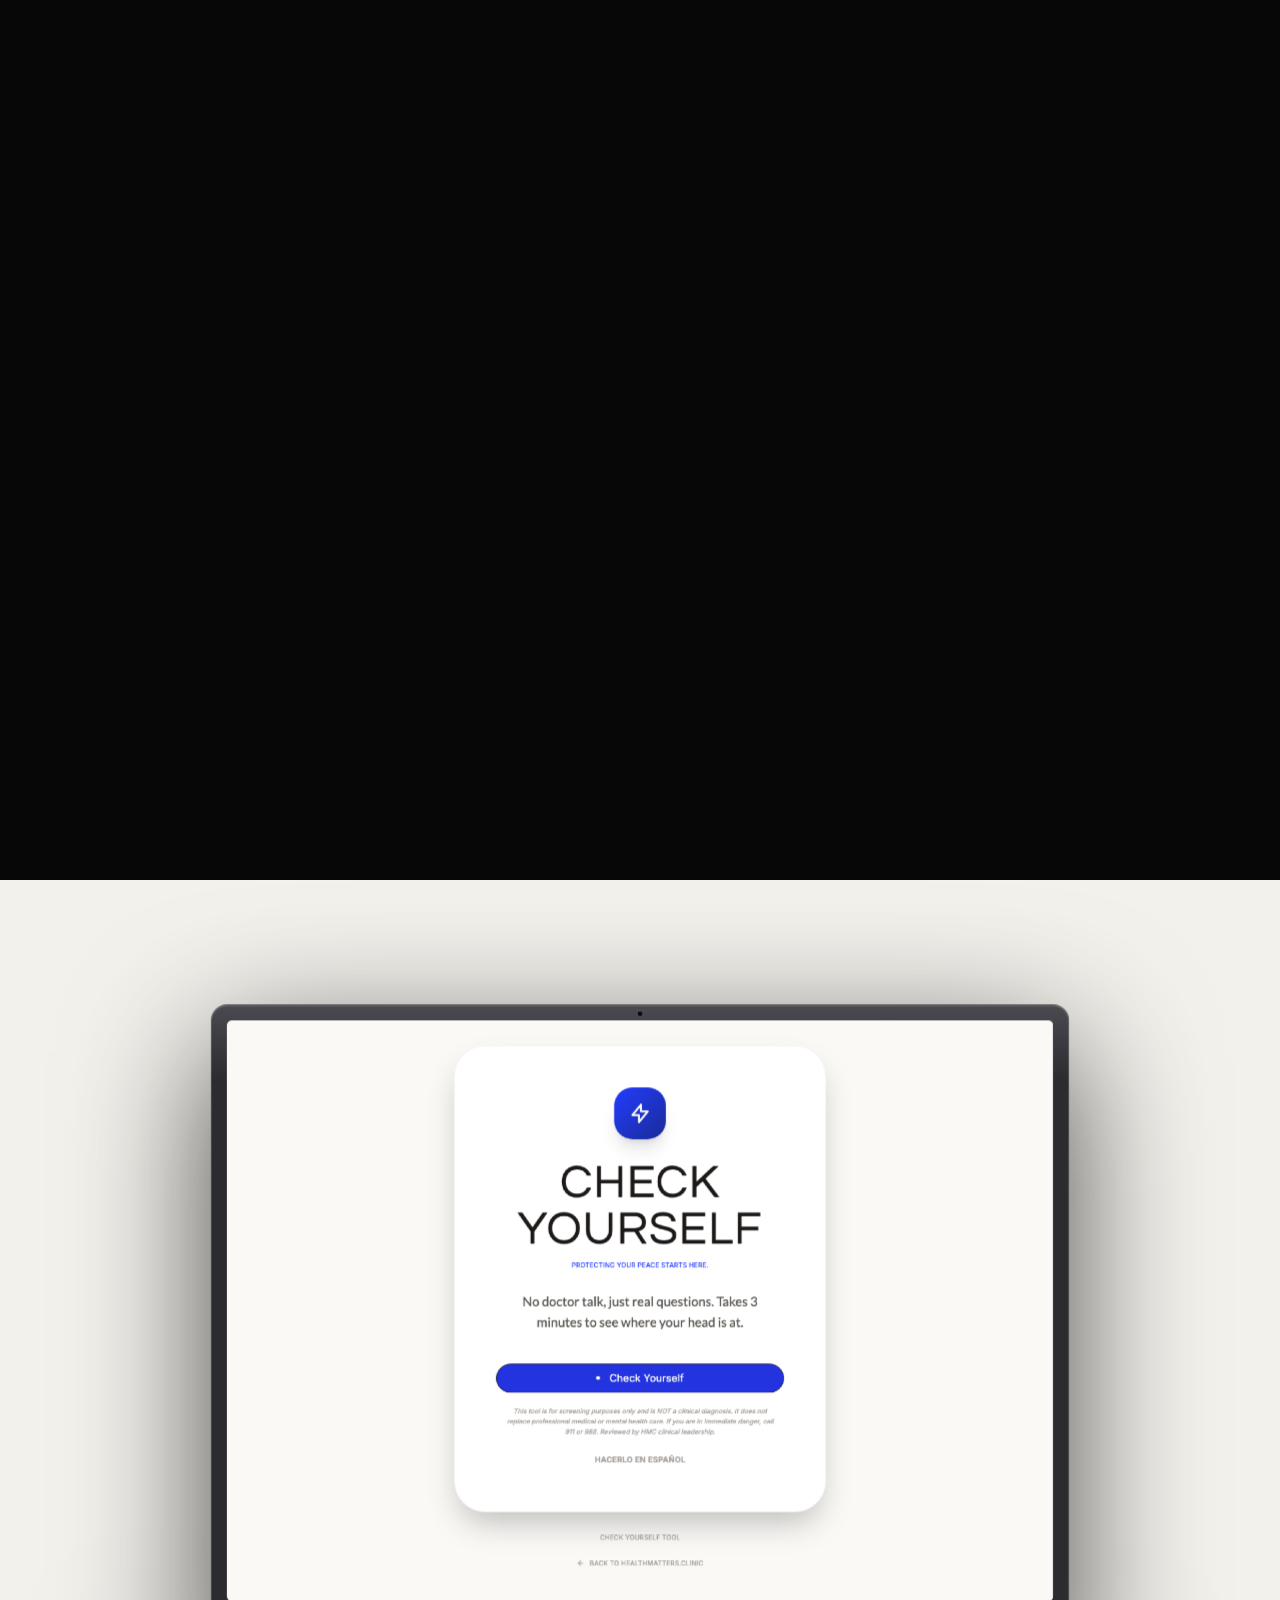
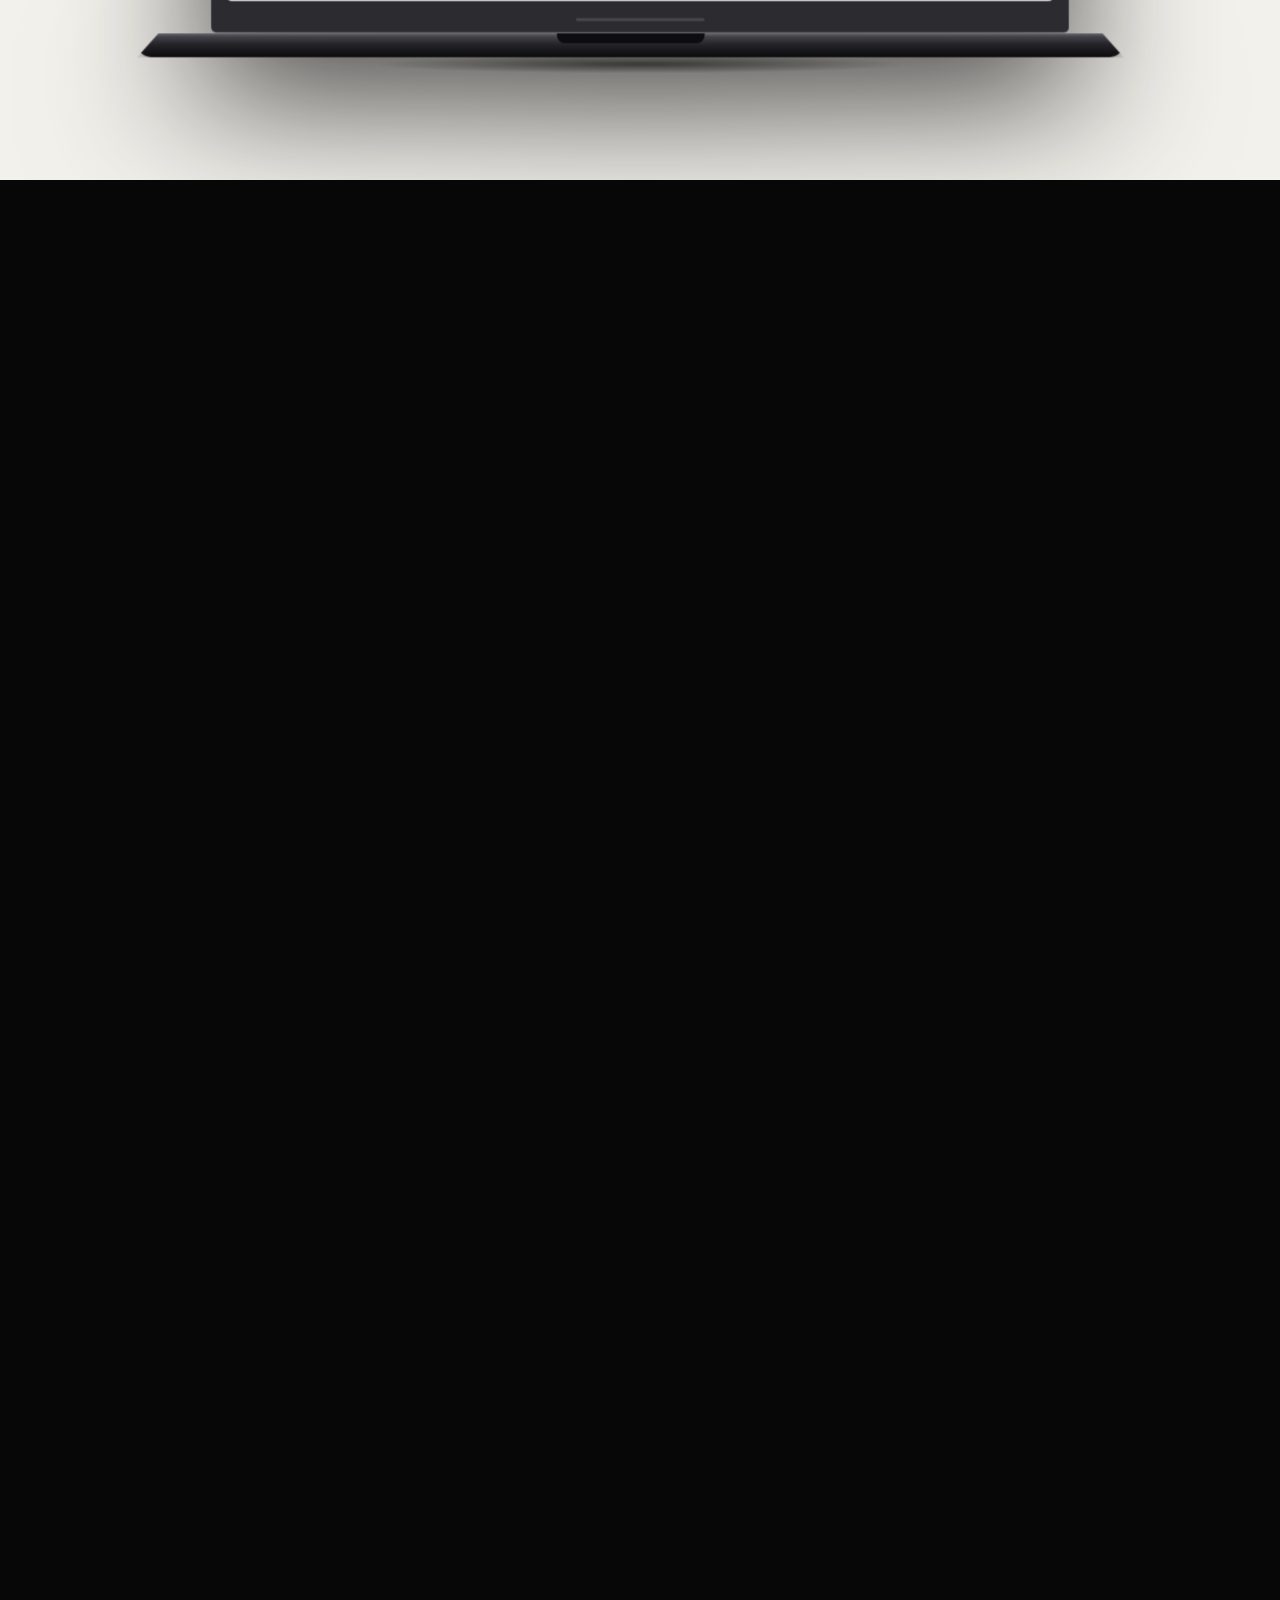
==== commit dfac17c2: "Member Hub: show the careers pathway from inside, not the sign-in screen The dive opened on the Hub'" ====
--- a/index.html
+++ b/index.html
@@ -290,26 +290,41 @@
       <span class="w-word" data-depth="1">CheckYourself</span>
       <span class="w-word" data-depth="3">EventFinder</span>
       <span class="w-word" data-depth="2">Your CalmKit</span>
-      <span class="w-word" data-depth="1">Courses into health careers</span>
+      <span class="w-word is-dominant" data-depth="1">Courses into health careers</span>
       <span class="w-word" data-depth="2">Help with food, housing and care</span>
     </div>
     <div class="dive-copy">
       <p class="dive-kicker">One door.</p>
       <h2 class="dive-name" id="diveName6">Member Hub</h2>
-      <p class="dive-say">Everything on this page that is open to the public, behind a single sign in. An email address gets you in.</p>
+      <p class="dive-say">Self-paced courses that open doors into health careers, alongside screenings, events, and help with food, housing and care. Members join by invitation.</p>
     </div>
     <div class="dive-ui">
       <div class="laptop">
         <div class="laptop-lid">
           <div class="laptop-screen">
-            <img class="frame-shot" src="./screens/hub.png" alt="The Member Hub entry screen offering free screenings, community events and courses after entering an email address." loading="lazy" width="1600" height="1125">
+            <div class="ui-hub" role="img" aria-label="Inside the Member Hub: the Health Careers Exploration pathway, eight self-paced courses totalling about seven hours, with the first two complete and the third in progress.">
+              <p class="ui-hub-bar"><b>Member Hub</b><span>Academy</span></p>
+              <p class="ui-hub-kick">Health Careers Exploration</p>
+              <h3 class="ui-hub-h">Eight courses.<br>One roadmap.</h3>
+              <p class="ui-hub-meta">Self-paced &middot; about 7 hours &middot; no cost &middot; 2 of 8 complete</p>
+              <ul class="ui-hub-list">
+                <li class="is-done"><i></i><span>The Health Professions Ecosystem</span><em>70 min</em></li>
+                <li class="is-done"><i></i><span>Know Yourself: Interests, Values + Work Style</span><em>52 min</em></li>
+                <li class="is-now"><i></i><span>Education, Training, Licensure + Credentials</span><em>58 min</em></li>
+                <li><i></i><span>Building Experience That Actually Teaches You Something</span><em>52 min</em></li>
+                <li><i></i><span>Academic Readiness + Competency Development</span><em>54 min</em></li>
+                <li><i></i><span>Paying for the Path: Financial Aid + Cost Planning</span><em>46 min</em></li>
+                <li><i></i><span>Professional Communication, Networking + Mentorship</span><em>46 min</em></li>
+                <li><i></i><span>Build Your Personal Health-Career Roadmap</span><em>58 min</em></li>
+              </ul>
+            </div>
           </div>
         </div>
         <div class="laptop-base"><span class="laptop-notch"></span></div>
       </div>
     </div>
-    <p class="dive-close">No application.<br>No cost.</p>
-    <div class="dive-cta"><a class="hmc-btn-ghost" href="https://hub.healthmatters.clinic">Enter the Member Hub</a></div>
+    <p class="dive-close">A first step<br>into a health career.</p>
+    <div class="dive-cta"><a class="hmc-btn-ghost" href="https://www.healthmatters.clinic/contact-us">Request an invitation</a></div>
   </div>
 </section>
 
@@ -396,7 +411,7 @@
         </span>
         <span class="deck-name">Partner Portal</span>
       </a>
-      <a class="deck-card" href="https://hub.healthmatters.clinic" data-card="8">
+      <a class="deck-card" href="#dive-6" data-card="8">
         <span class="deck-shell">
           <img src="./screens/hub.png" alt="Member Hub running in a browser" loading="lazy" width="1600" height="1125">
         </span>
--- a/assets/css/os.css
+++ b/assets/css/os.css
@@ -354,6 +354,42 @@
   border-radius:100px;padding:9px 16px;font-size:12.5px;font-weight:600;white-space:nowrap;
 }
 .ui-chips li.is-on{background:var(--accent);border-color:var(--accent);color:var(--ink)}
+
+/* The Member Hub, shown from the inside rather than at its sign-in screen. A
+   login page answers how you get in; it does not answer what a member gets,
+   which is the only question anyone asks about it. Drawn in markup rather than
+   captured, because the Academy sits behind an account and a screenshot of it
+   would be stale the first time a course changes. Sized in container units so
+   it scales with the laptop instead of needing a breakpoint of its own. */
+.ui-hub{
+  position:absolute;inset:0;container-type:inline-size;
+  background:#fff;color:var(--ink);text-align:left;
+  display:flex;flex-direction:column;gap:1.9cqw;
+  padding:3.6cqw 4.2cqw;overflow:hidden;
+}
+.ui-hub-bar{display:flex;align-items:center;justify-content:space-between;font-size:2.1cqw;color:#8a8a95}
+.ui-hub-bar b{display:flex;align-items:center;gap:1.3cqw;color:var(--ink);font-weight:600}
+.ui-hub-bar b::before{content:'';width:2.2cqw;height:2.2cqw;border-radius:50%;background:var(--primary)}
+.ui-hub-kick{margin:0;font-size:1.9cqw;font-weight:700;letter-spacing:.16em;text-transform:uppercase;color:var(--primary)}
+.ui-hub-h{margin:0;font-family:'Questrial',sans-serif;font-size:4.8cqw;line-height:1.05;letter-spacing:-.02em}
+.ui-hub-meta{margin:0;font-size:2.1cqw;color:#6b6b76}
+.ui-hub-list{flex:1;display:flex;flex-direction:column;gap:1cqw;margin:0;padding:0;list-style:none}
+/* min-height:0, or flex-basis auto keeps each row at its content height and the
+   eighth course falls off the bottom of the screen. */
+.ui-hub-list li{
+  flex:1;min-height:0;display:flex;align-items:center;gap:2.1cqw;
+  border:1px solid var(--line);border-radius:1.8cqw;padding:0 2.4cqw;
+  font-size:2.3cqw;
+}
+.ui-hub-list li i{flex:0 0 auto;width:3.2cqw;height:3.2cqw;border-radius:50%;border:1px solid var(--line)}
+.ui-hub-list li span{flex:1;min-width:0;overflow:hidden;text-overflow:ellipsis;white-space:nowrap}
+.ui-hub-list li em{font-style:normal;color:#8a8a95;font-size:2cqw;white-space:nowrap}
+/* Done, in progress, not started. Three states are all a path needs to read. */
+.ui-hub-list li.is-done{background:#f4f8f5;border-color:#cfe6d6}
+.ui-hub-list li.is-done i{background:#2f9e5f;border-color:#2f9e5f}
+.ui-hub-list li.is-now{border-color:var(--primary);box-shadow:inset 0 0 0 1px var(--primary)}
+.ui-hub-list li.is-now i{border-color:var(--primary);background:radial-gradient(circle,var(--primary) 40%,transparent 42%)}
+.ui-hub-list li.is-now em{color:var(--primary);font-weight:600}
 
 /* ---------- 8. the reveal ---------- */
 .reveal{background:var(--hero);padding:clamp(90px,14vw,190px) 0;text-align:center}
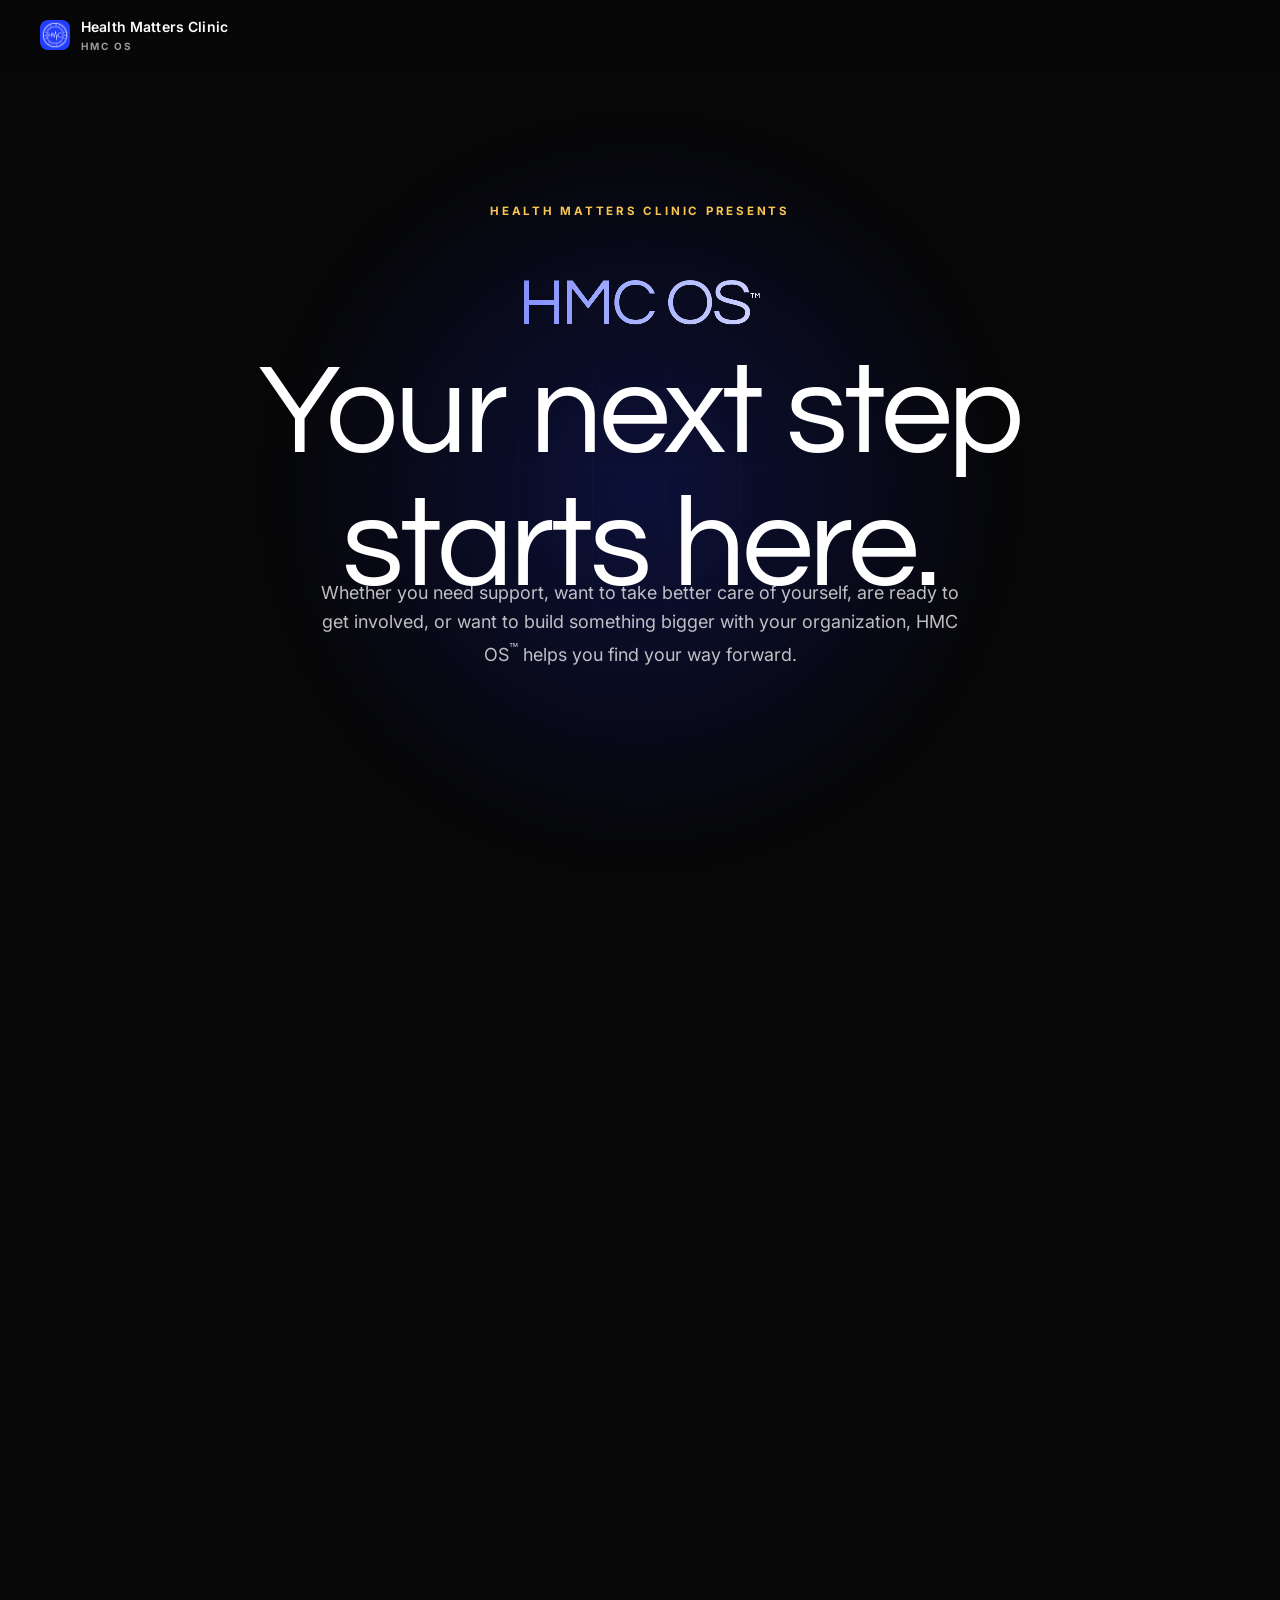
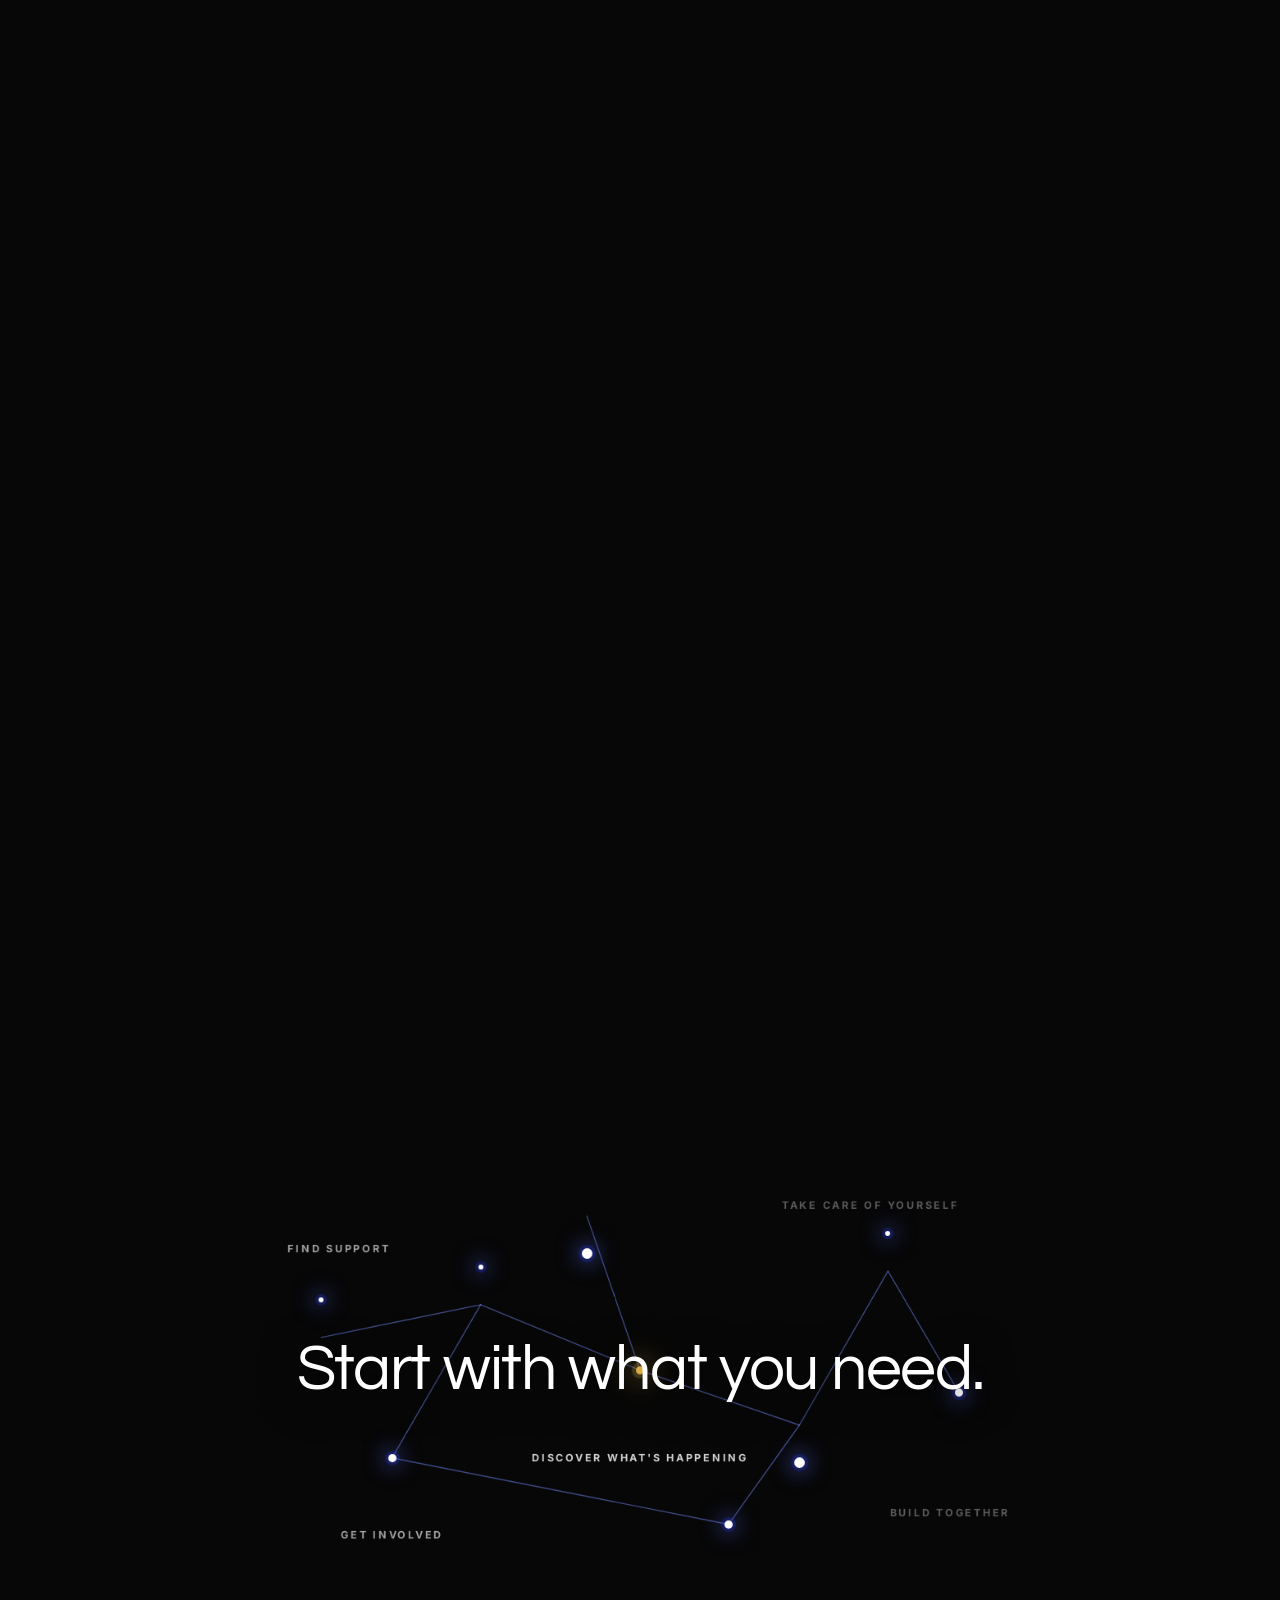
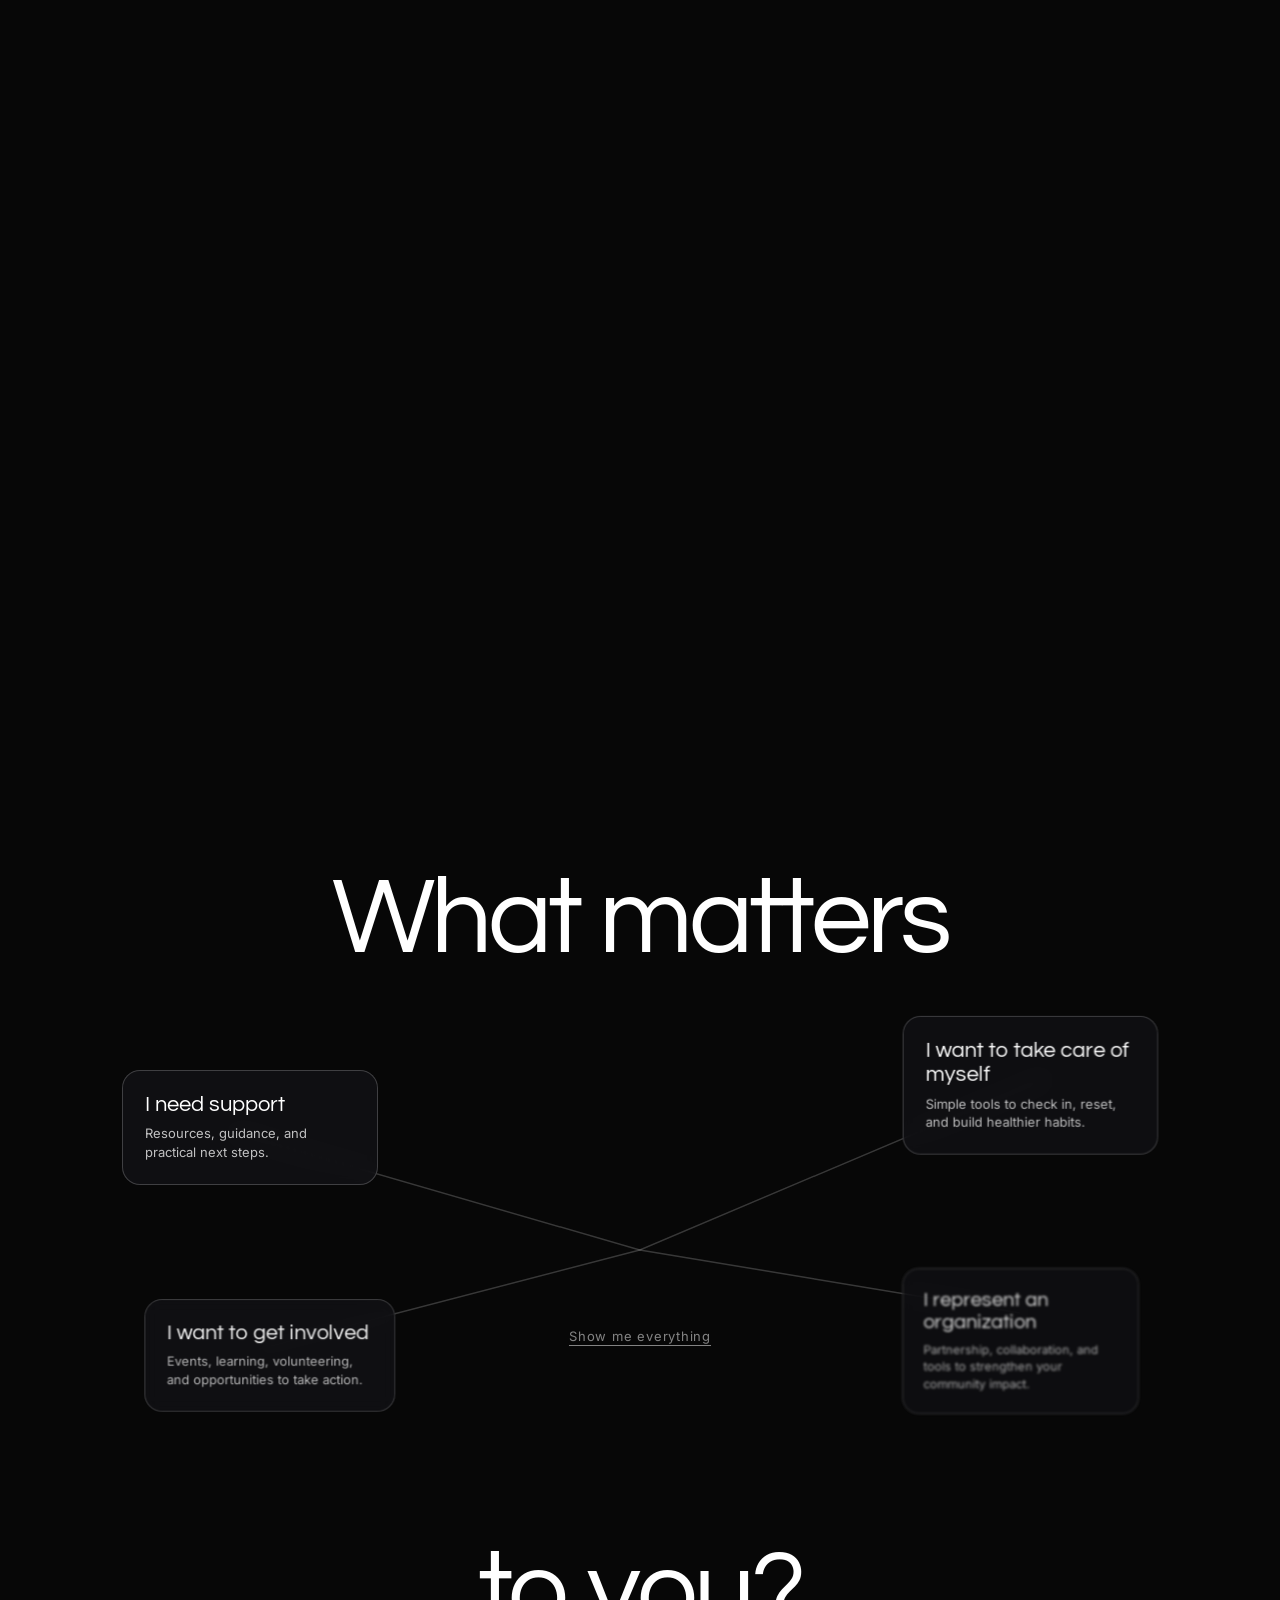
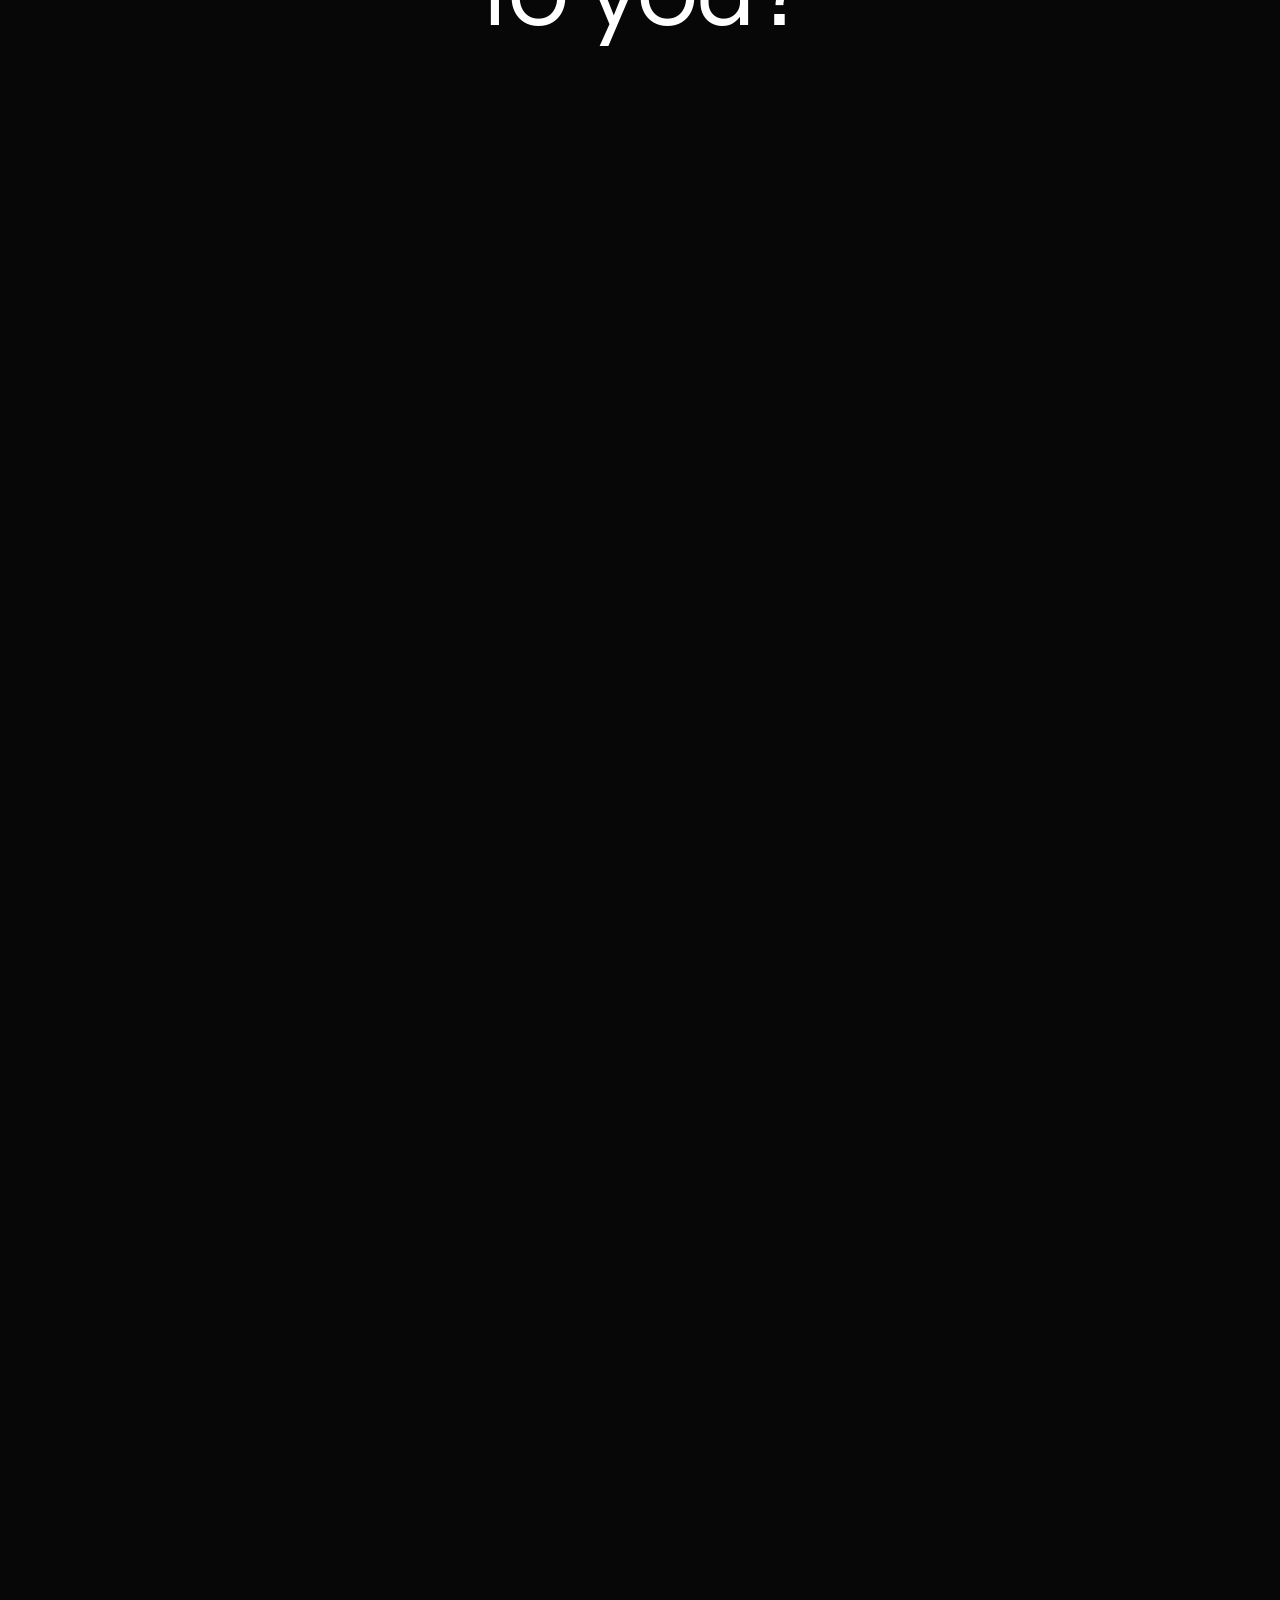
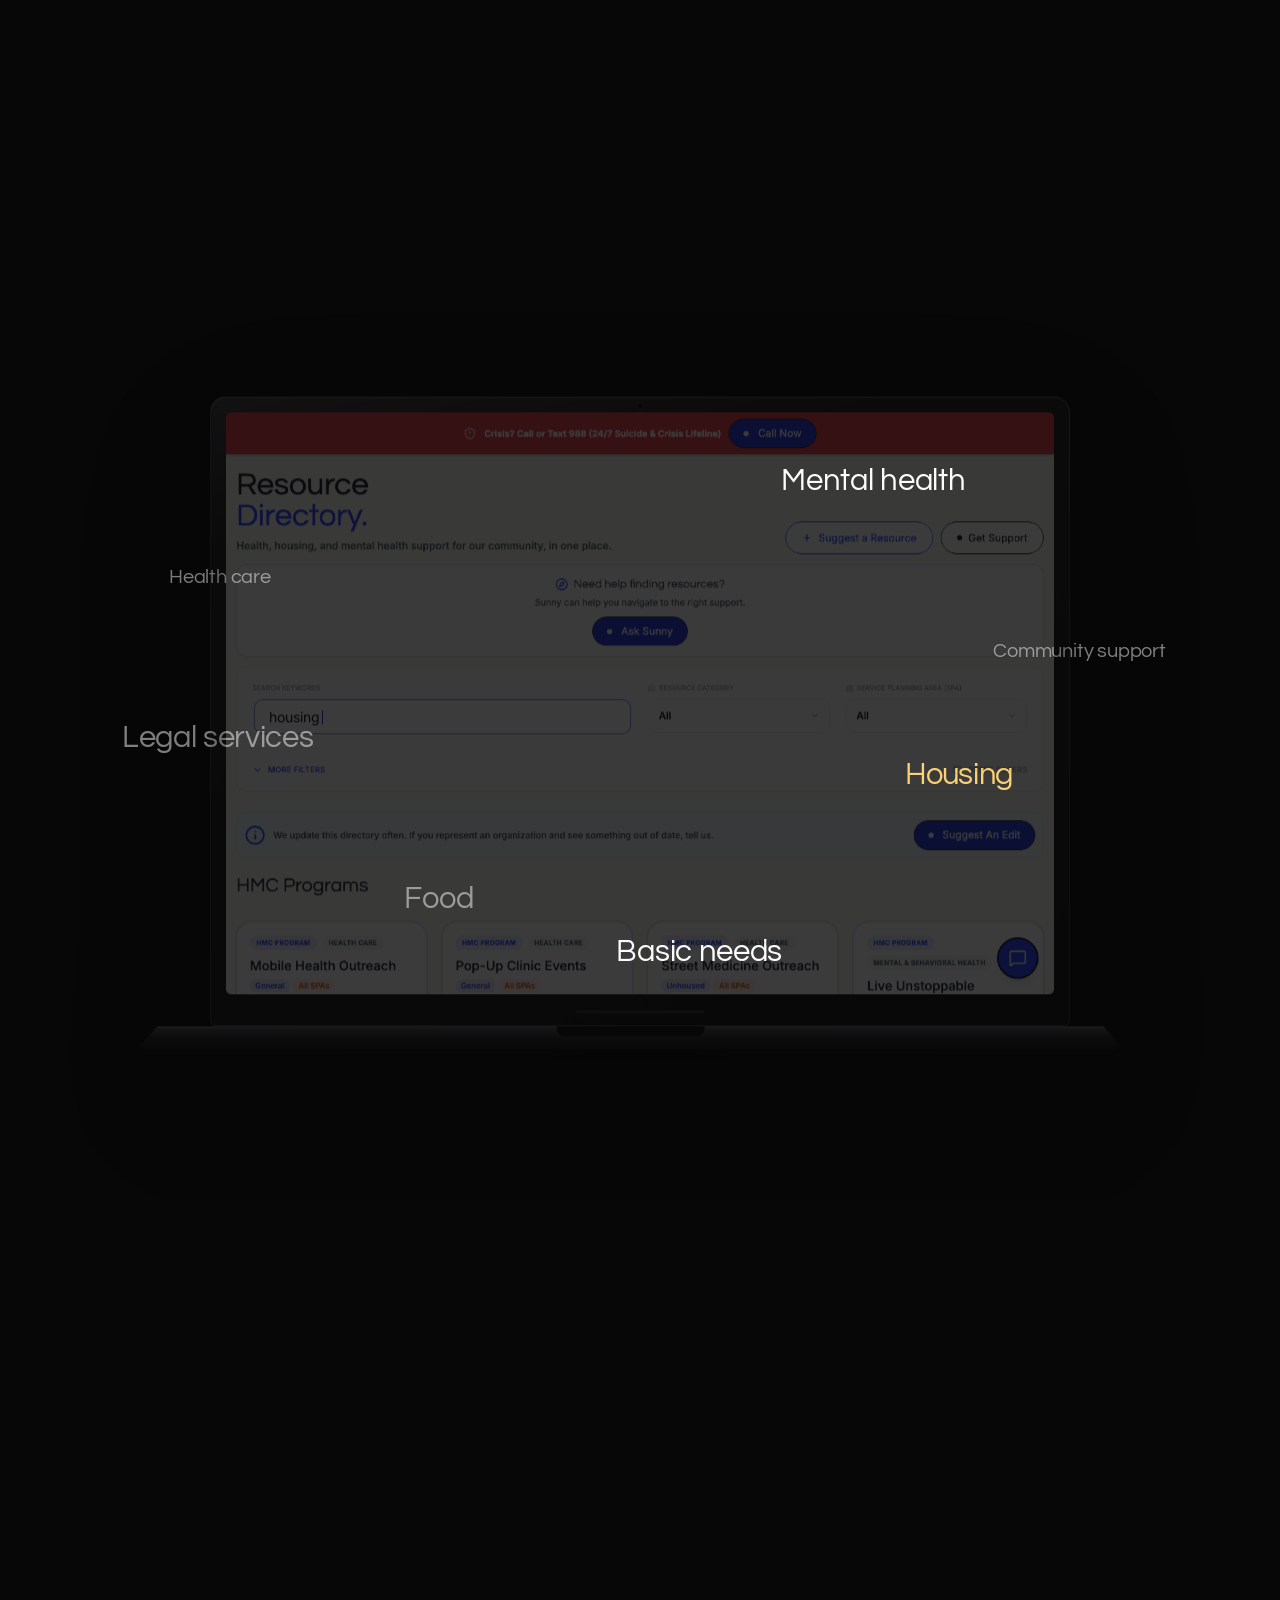
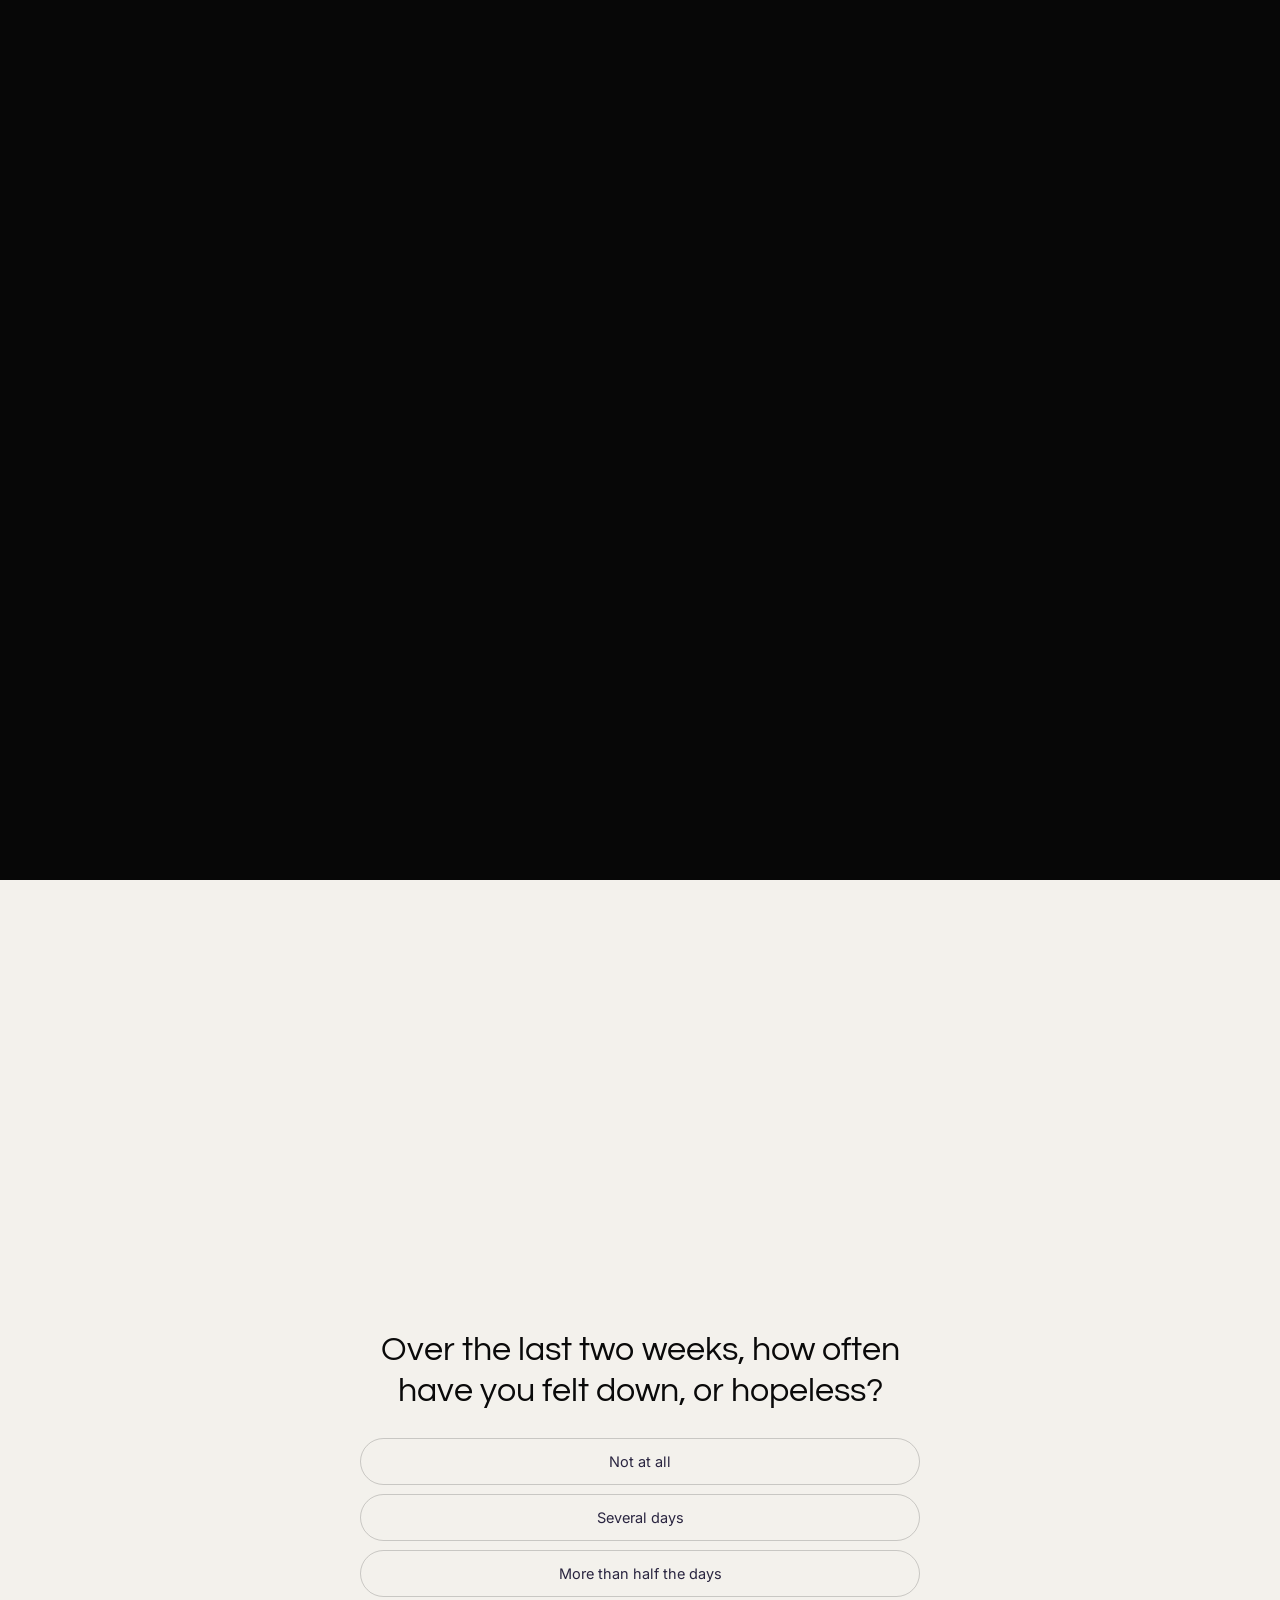
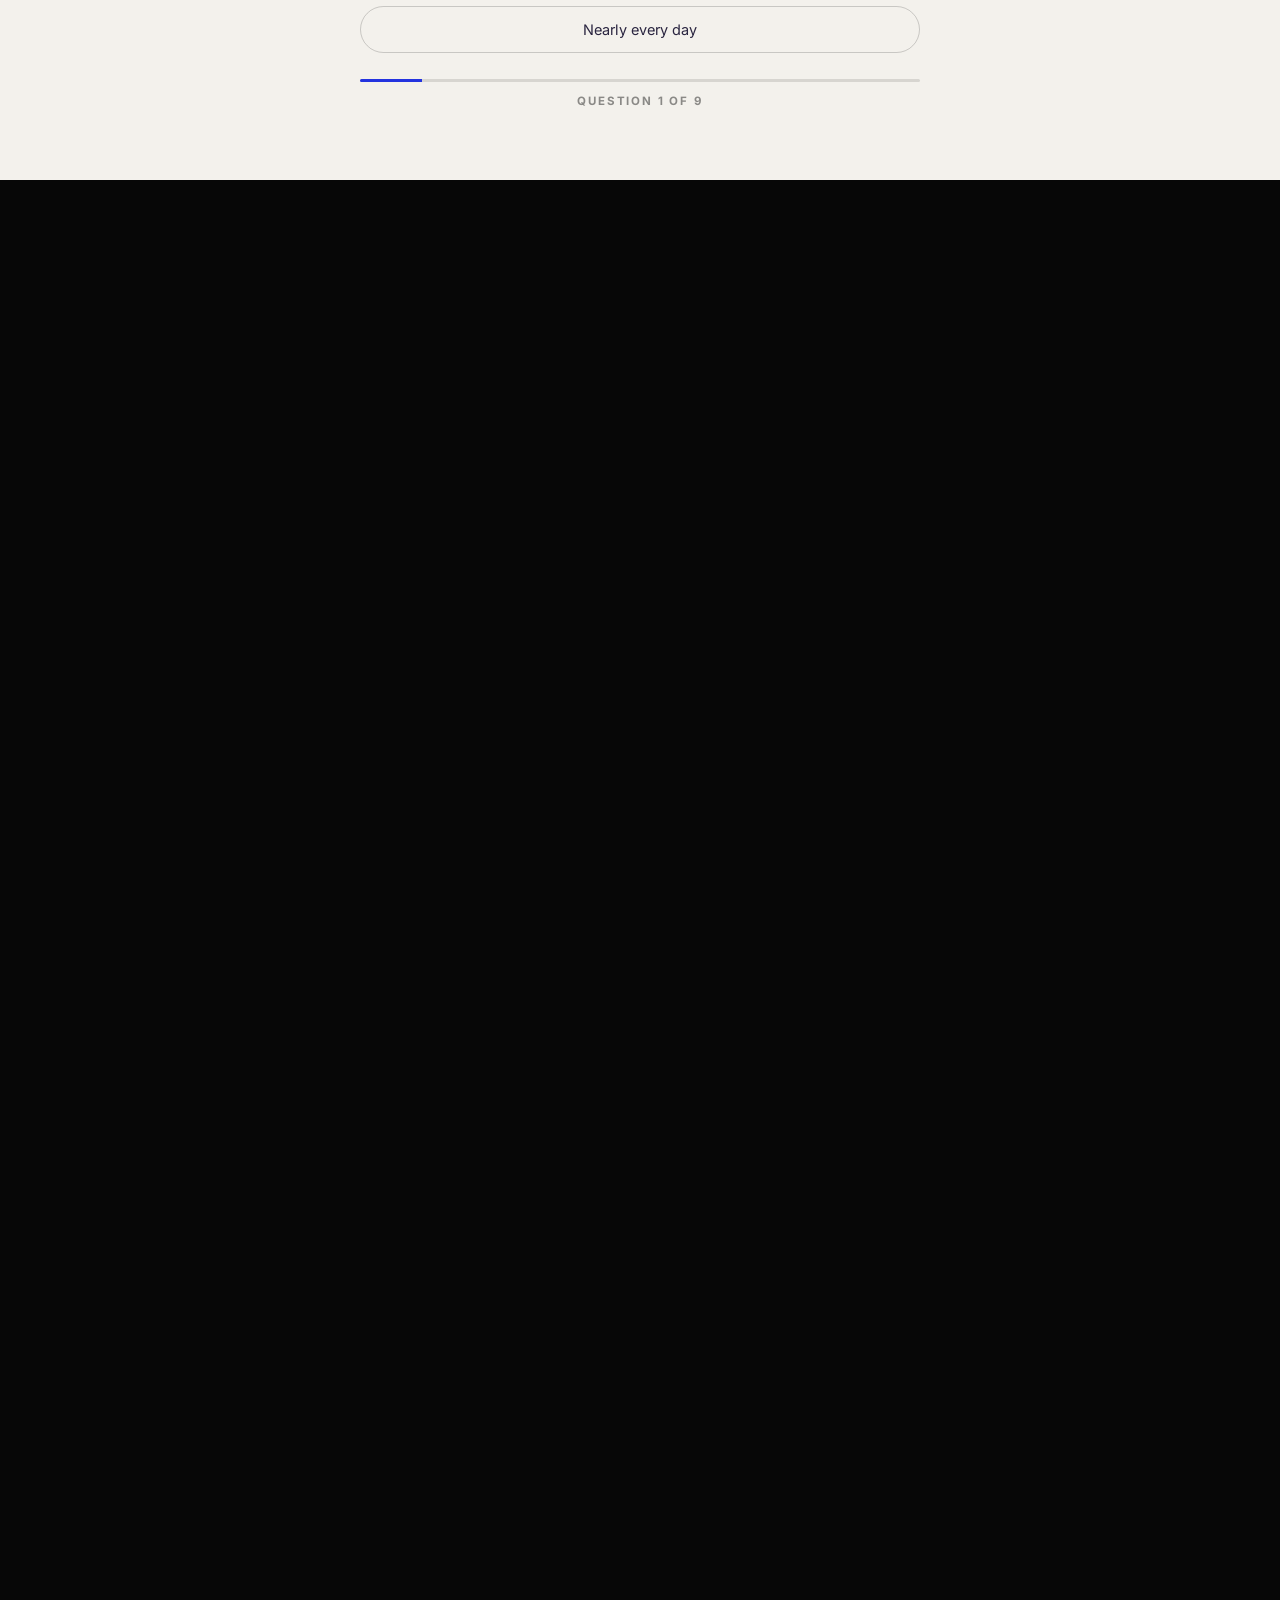
==== commit fbbebbea: "Footer: connect ecosystem links (Get Support, HMC OS, Find Community) Neither footer linked HMC OS, " ====
--- a/index.html
+++ b/index.html
@@ -452,6 +452,8 @@
         <p class="foot-mark">Health Matters Clinic</p>
         <ul>
           <li><a href="https://www.healthmatters.clinic">healthmatters.clinic</a></li>
+            <li><a href="https://www.healthmatters.clinic/resources">Get Support</a></li>
+            <li><a href="https://eventfinder.healthmatters.clinic">Find Community</a></li>
           <li><a href="https://www.healthmatters.clinic/volunteer">Volunteer with HMC</a></li>
           <li><a href="https://www.healthmatters.clinic/partners">Become a partner</a></li>
           <li><a href="https://www.healthmatters.clinic/funders">Funders and sponsors</a></li>
--- a/assets/css/os.css
+++ b/assets/css/os.css
@@ -425,9 +425,15 @@
 .foot-tag{margin:14px 0 0;font-size:12px;font-weight:700;letter-spacing:.2em;text-transform:uppercase;color:var(--accent)}
 .foot-cta{margin-top:20px}
 /* .foot a wins over the shared pill's own colour, so the label has to be put
-   back or the button renders as an empty white capsule. */
-.foot .hmc-btn-secondary{color:#1a1a1a}
-.foot .hmc-btn-primary{color:#fff}
+   back here. The hover state needs the same treatment and for the same reason:
+   `.foot a:hover{color:#fff}` outranks the shared `.hmc-btn-secondary:hover`,
+   which repainted the label white on a white pill. The 6px dot is drawn with
+   currentColor, so it went with it and the button read as an empty capsule.
+   These selectors carry one more class than `.foot a:hover` so they win, and the
+   underline that rule adds has no business on a pill either. */
+.foot .hmc-btn-secondary,.foot .hmc-btn-secondary:hover{color:#1a1a1a}
+.foot .hmc-btn-primary,.foot .hmc-btn-primary:hover{color:#fff}
+.foot .hmc-btn:hover{text-decoration:none}
 .foot-cta .hmc-btn{font-size:14px;padding:10px 20px}
 /* Sits under the list of things anyone can open, because that column is where a
    person looking for help is already reading. */
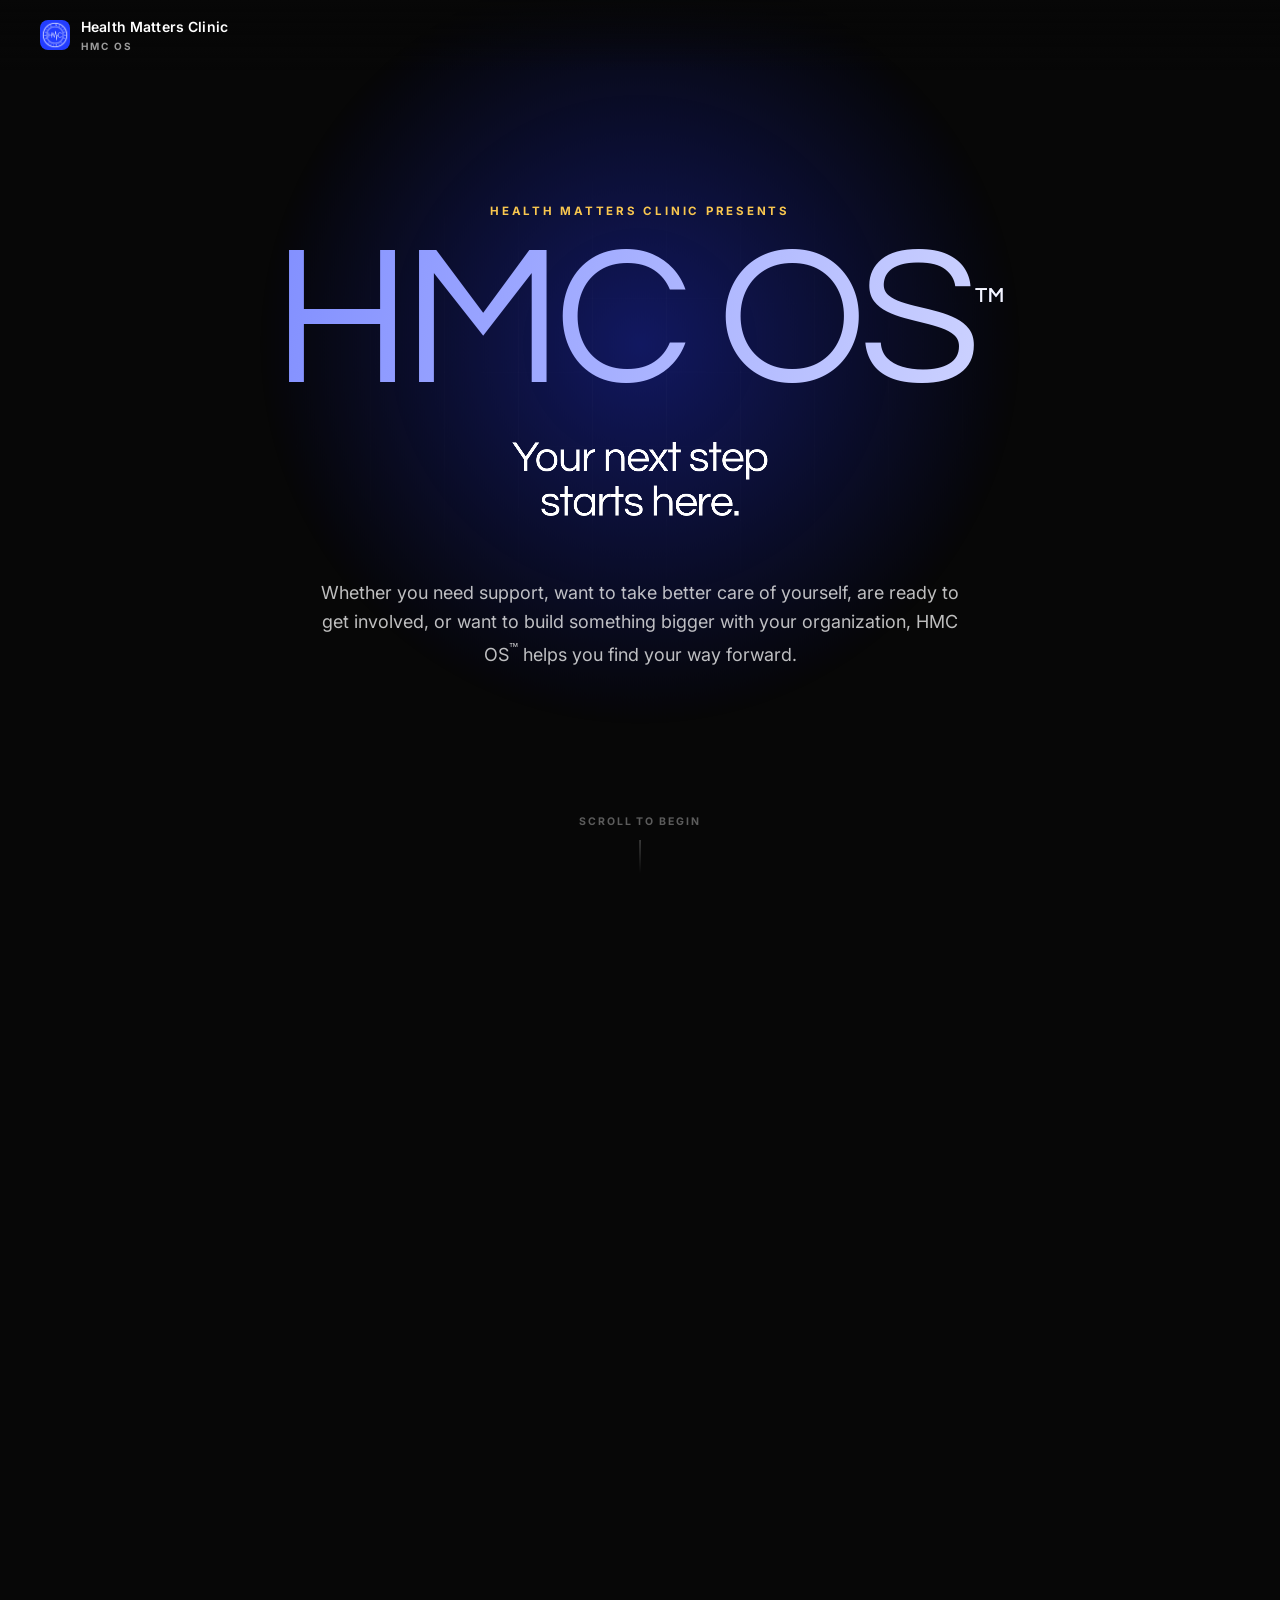
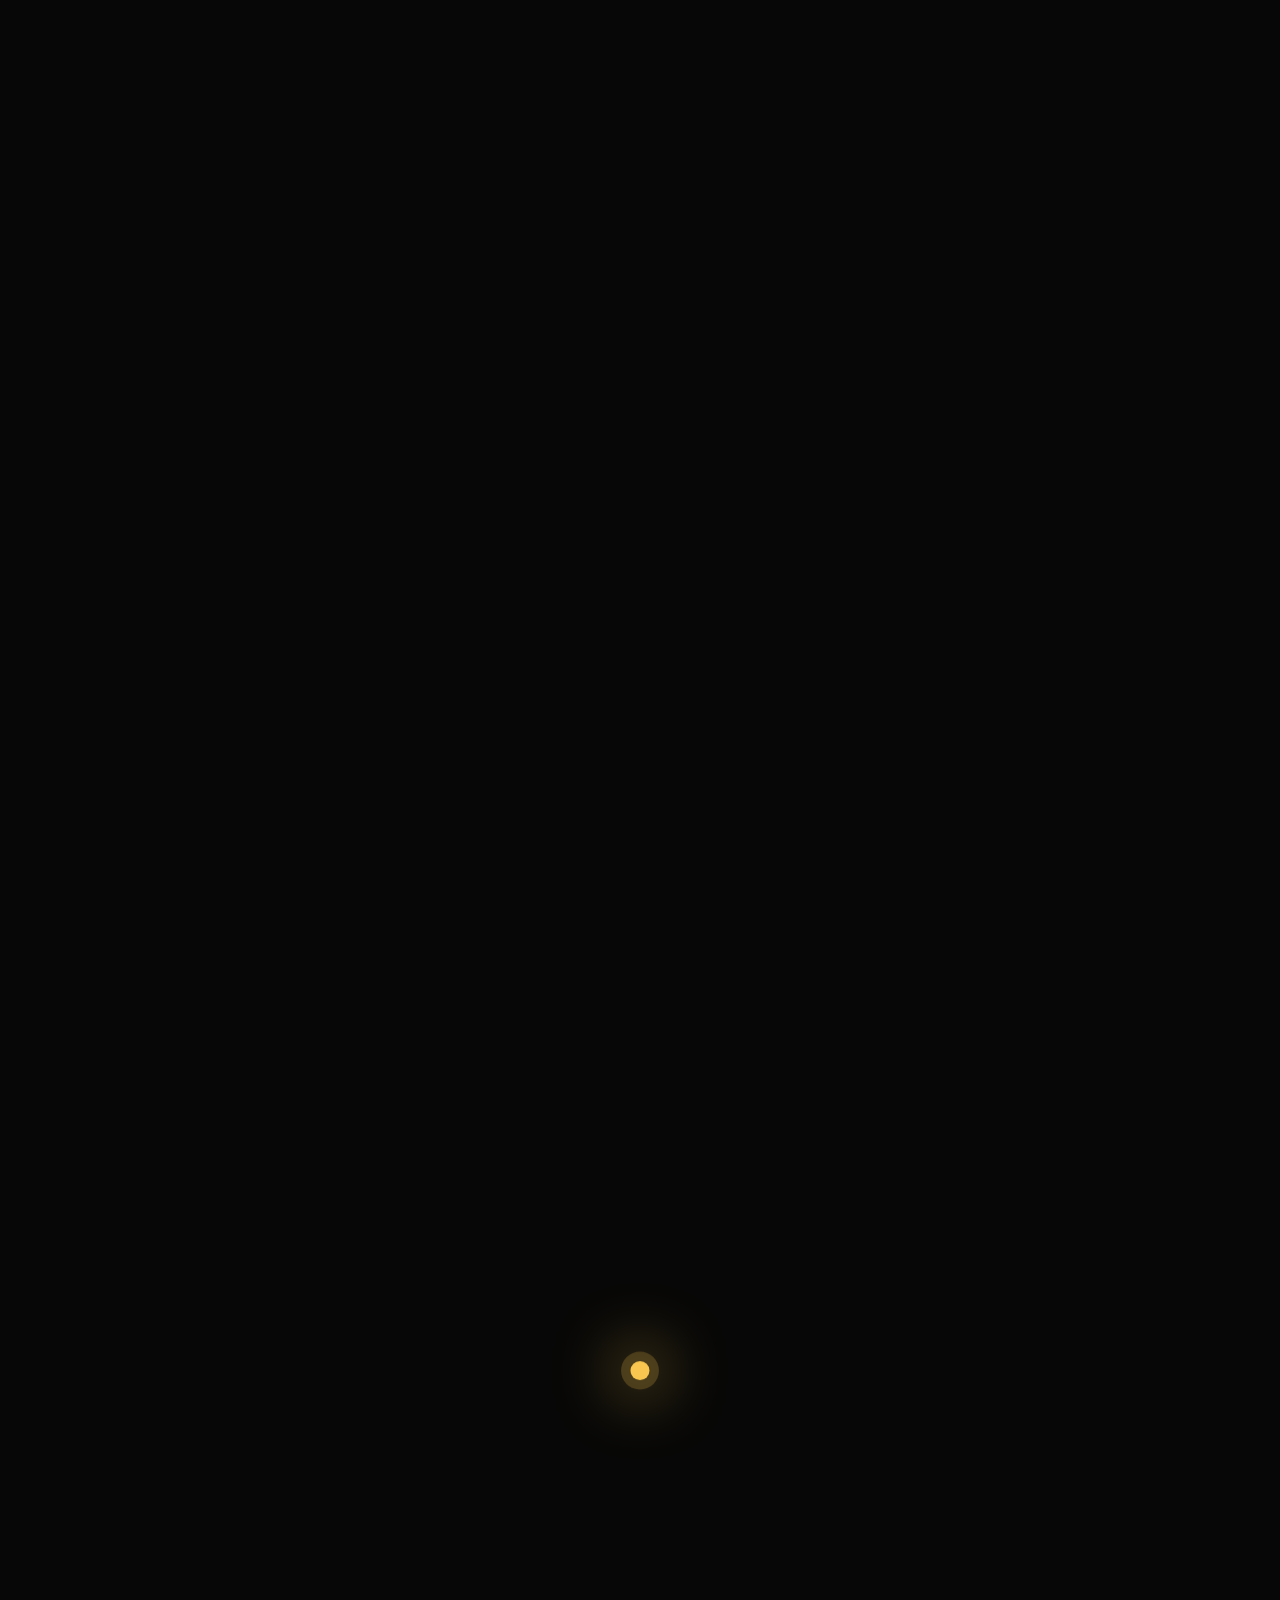
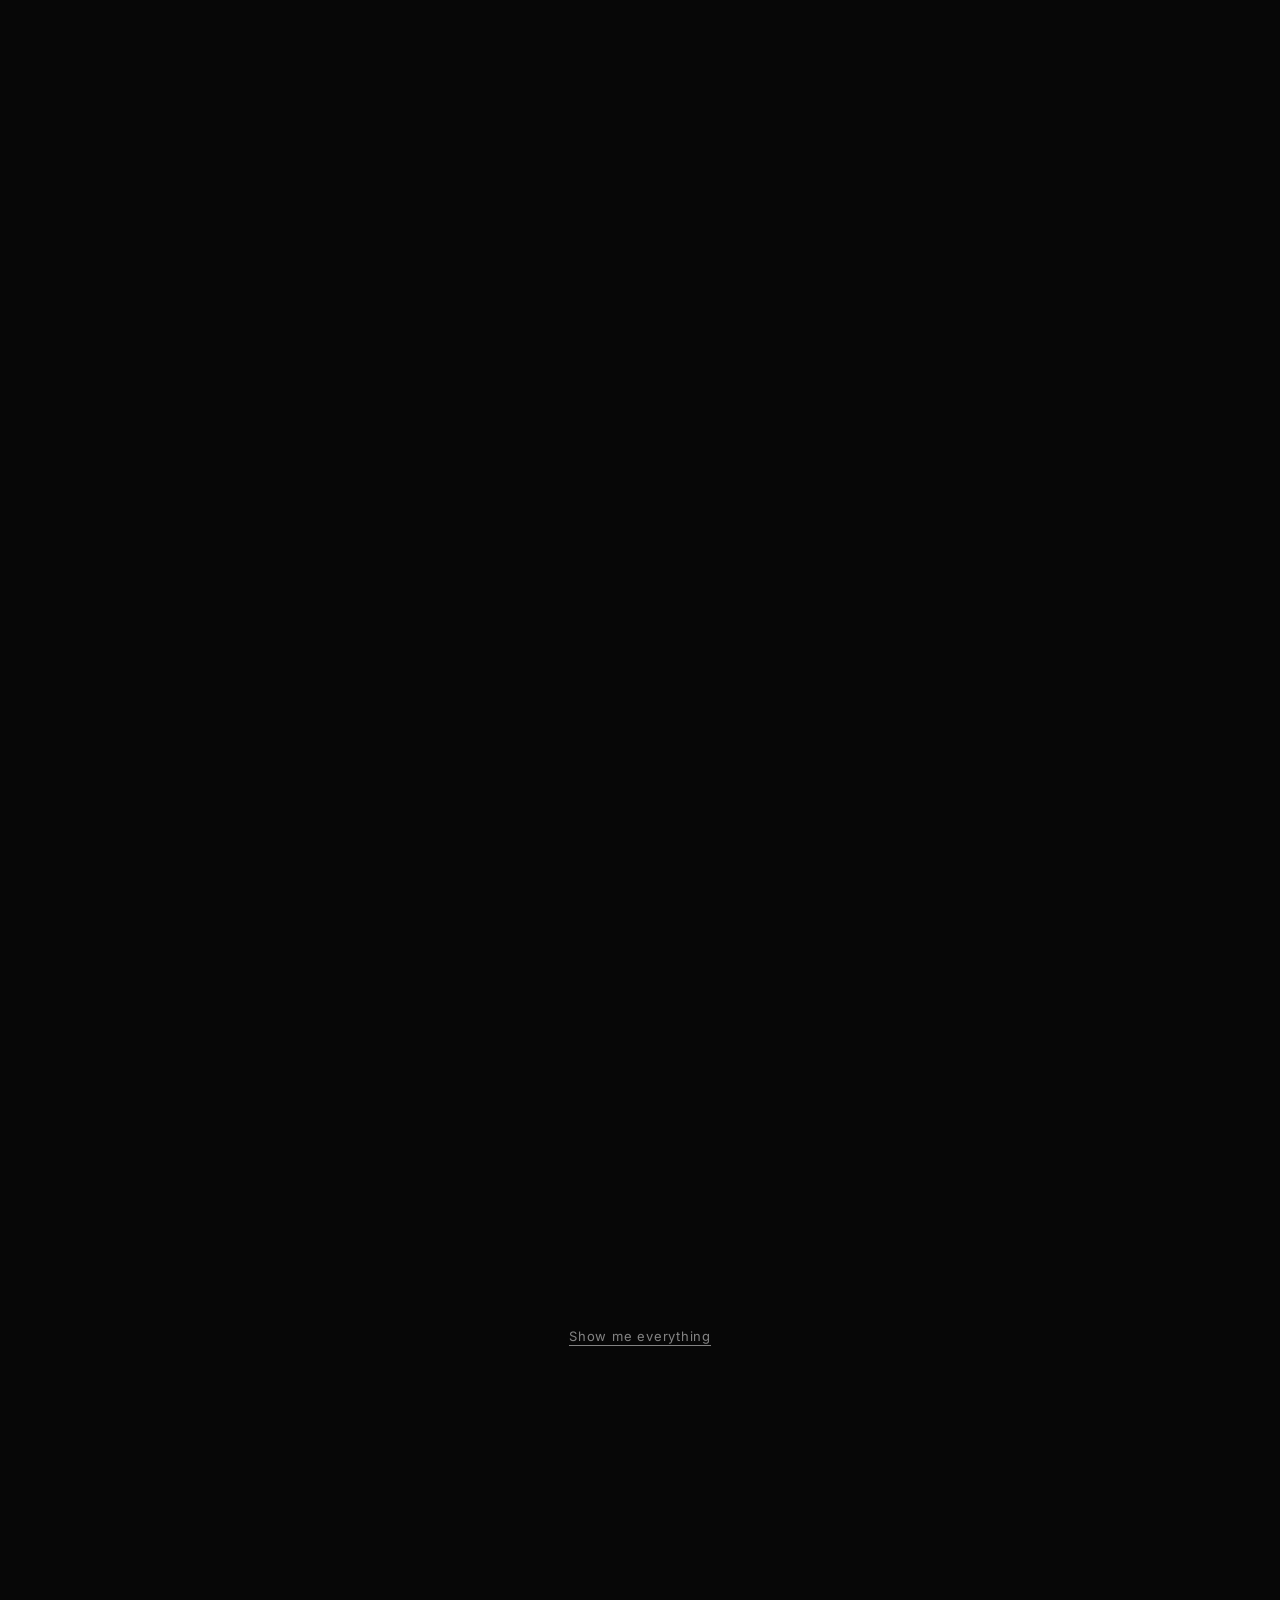
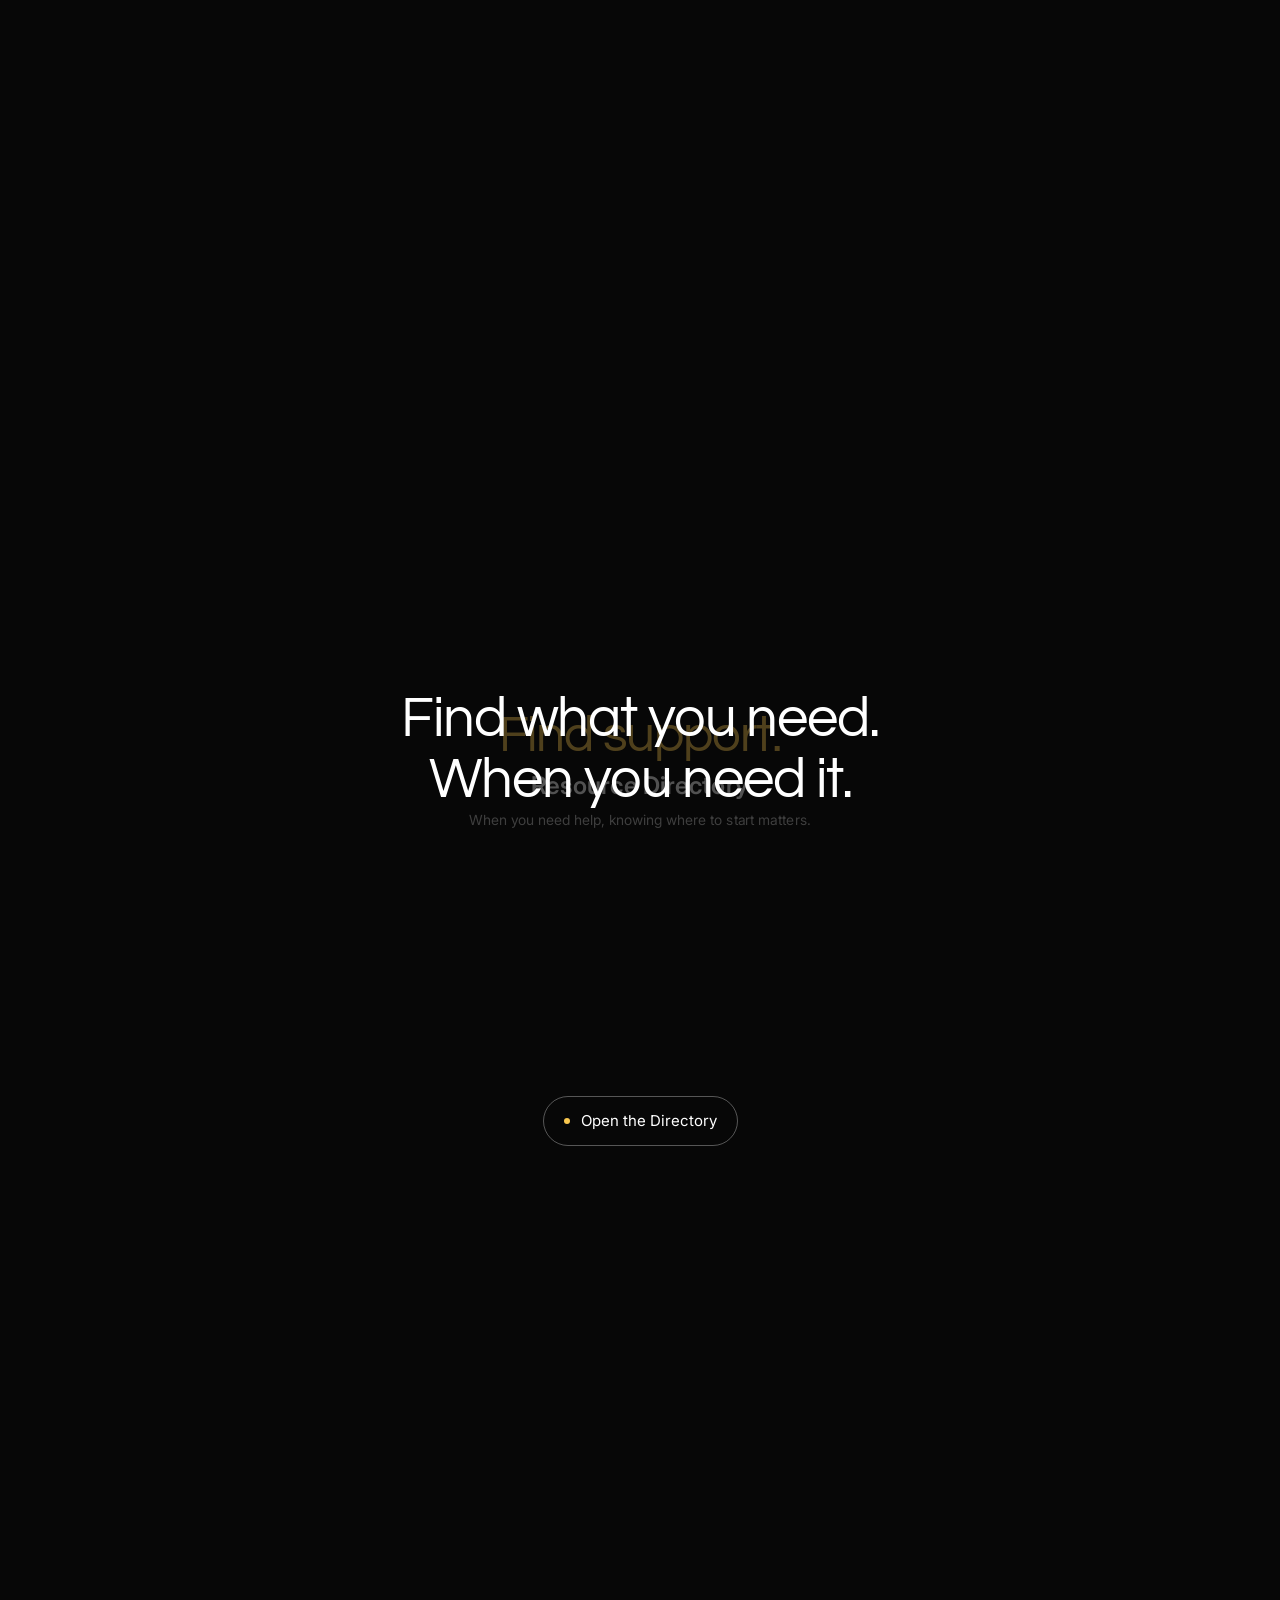
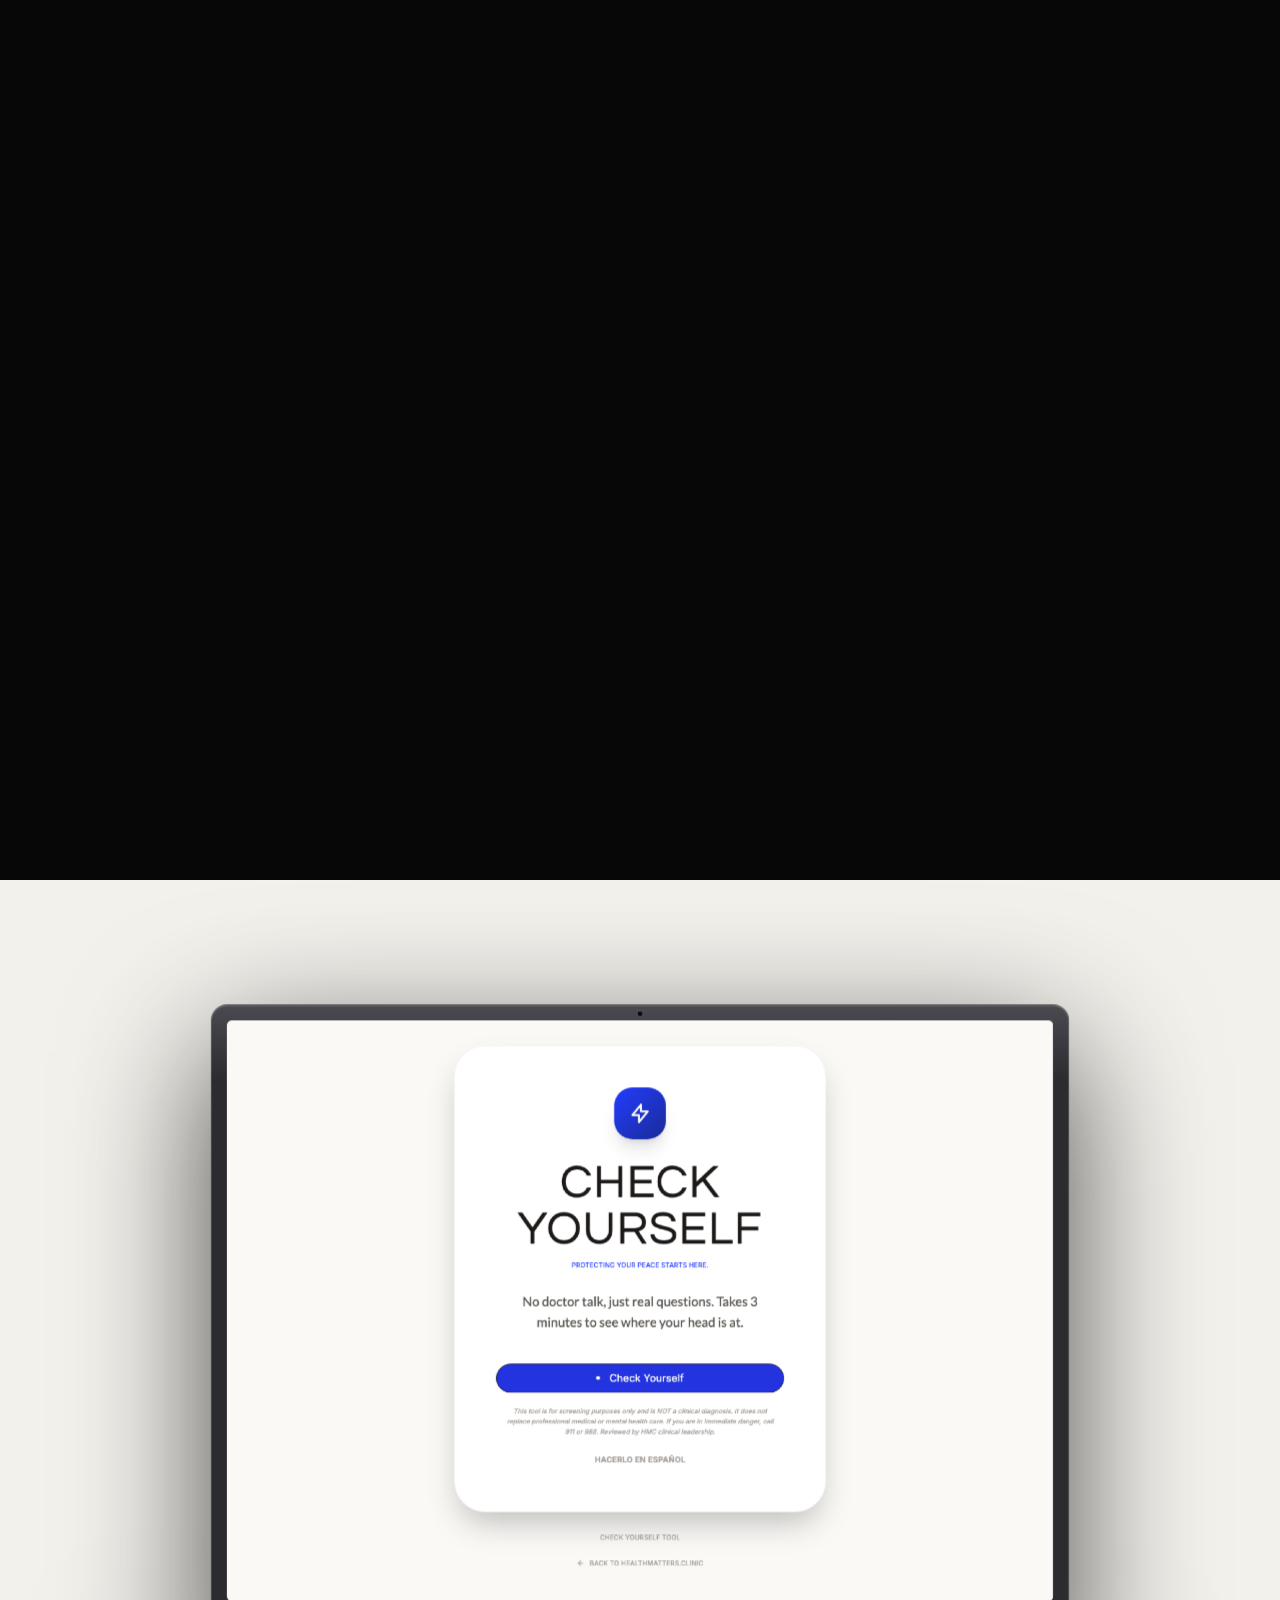
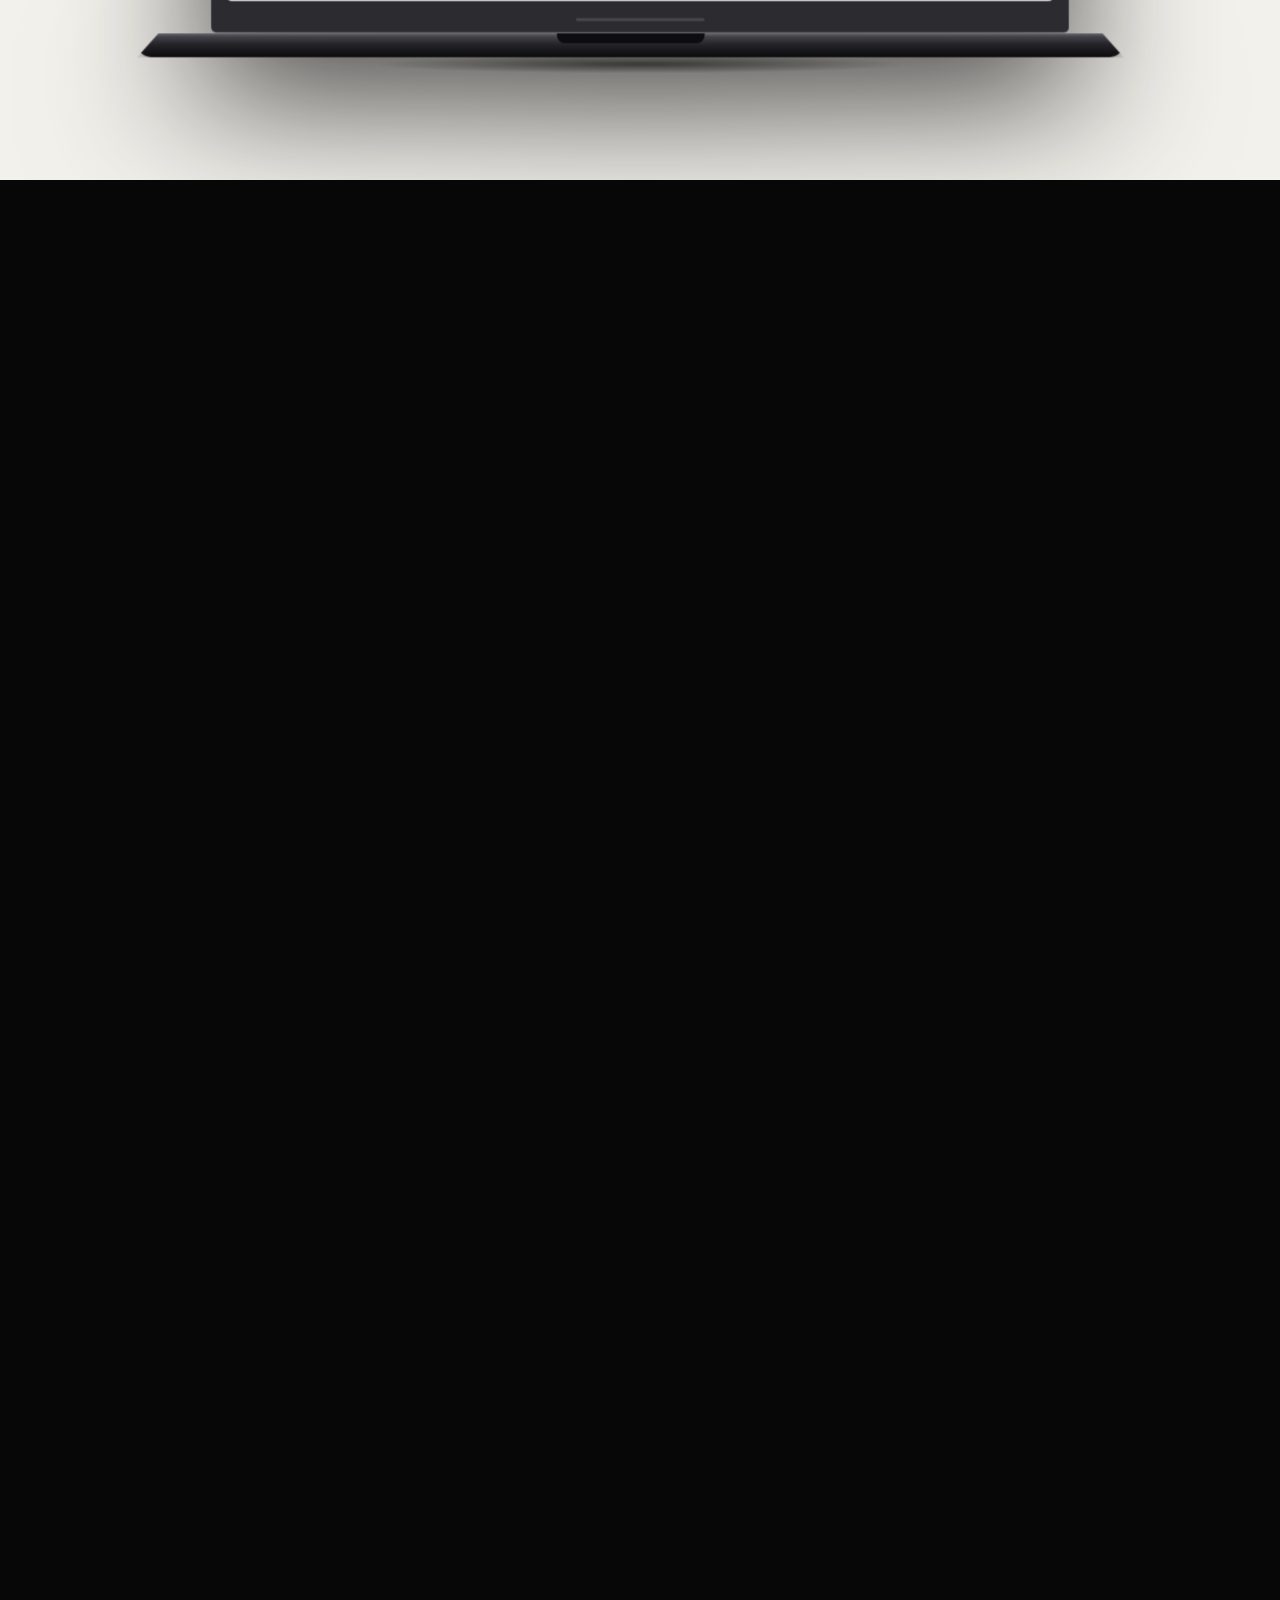
==== commit 18029127: "Consolidate the HMC OS duplicate onto www/platform os.healthmatters.clinic and www.healthmatters.cli" ====
--- a/index.html
+++ b/index.html
@@ -5,7 +5,14 @@
 <meta name="viewport" content="width=device-width,initial-scale=1">
 <title>HMC OS | The operating system for community health work</title>
 <meta name="description" content="HMC OS is the system Health Matters Clinic runs on. Nine tools, live today, carrying a person from the first question to a recorded result. Screenings, events, referrals, volunteers, training and outcomes in one place.">
-<link rel="canonical" href="https://os.healthmatters.clinic/">
+<!-- Canonical points at www, not at this page. This page and
+     www.healthmatters.clinic/platform carry near-identical content and titles, and both
+     previously declared themselves canonical. Two self-canonical duplicates make the
+     search engine pick one arbitrarily and split the signals between them. www holds the
+     domain authority and is the copy listed in the sitemap, so it is the one to
+     consolidate onto. This page stays reachable and usable; it just stops competing with
+     the page it duplicates. -->
+<link rel="canonical" href="https://www.healthmatters.clinic/platform">
 
 <meta property="og:type" content="website">
 <meta property="og:title" content="HMC OS | The operating system for community health work">
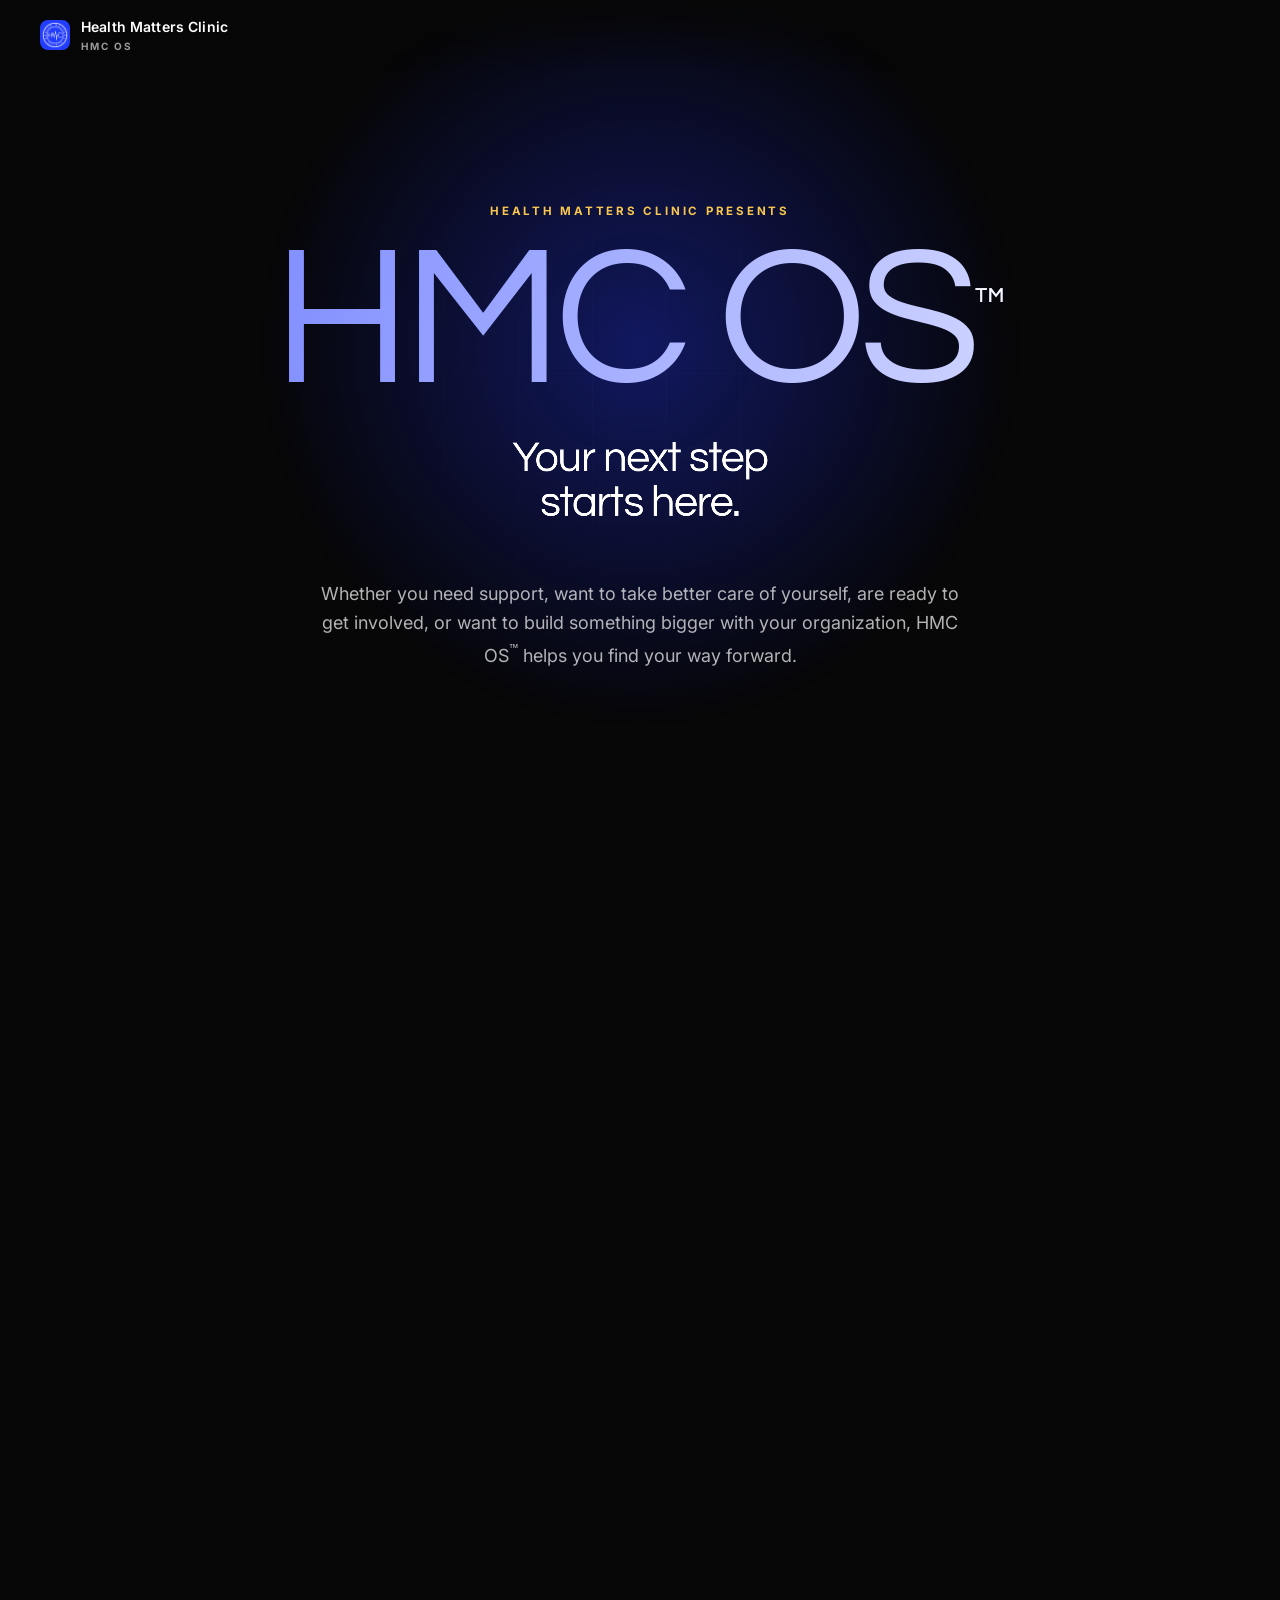
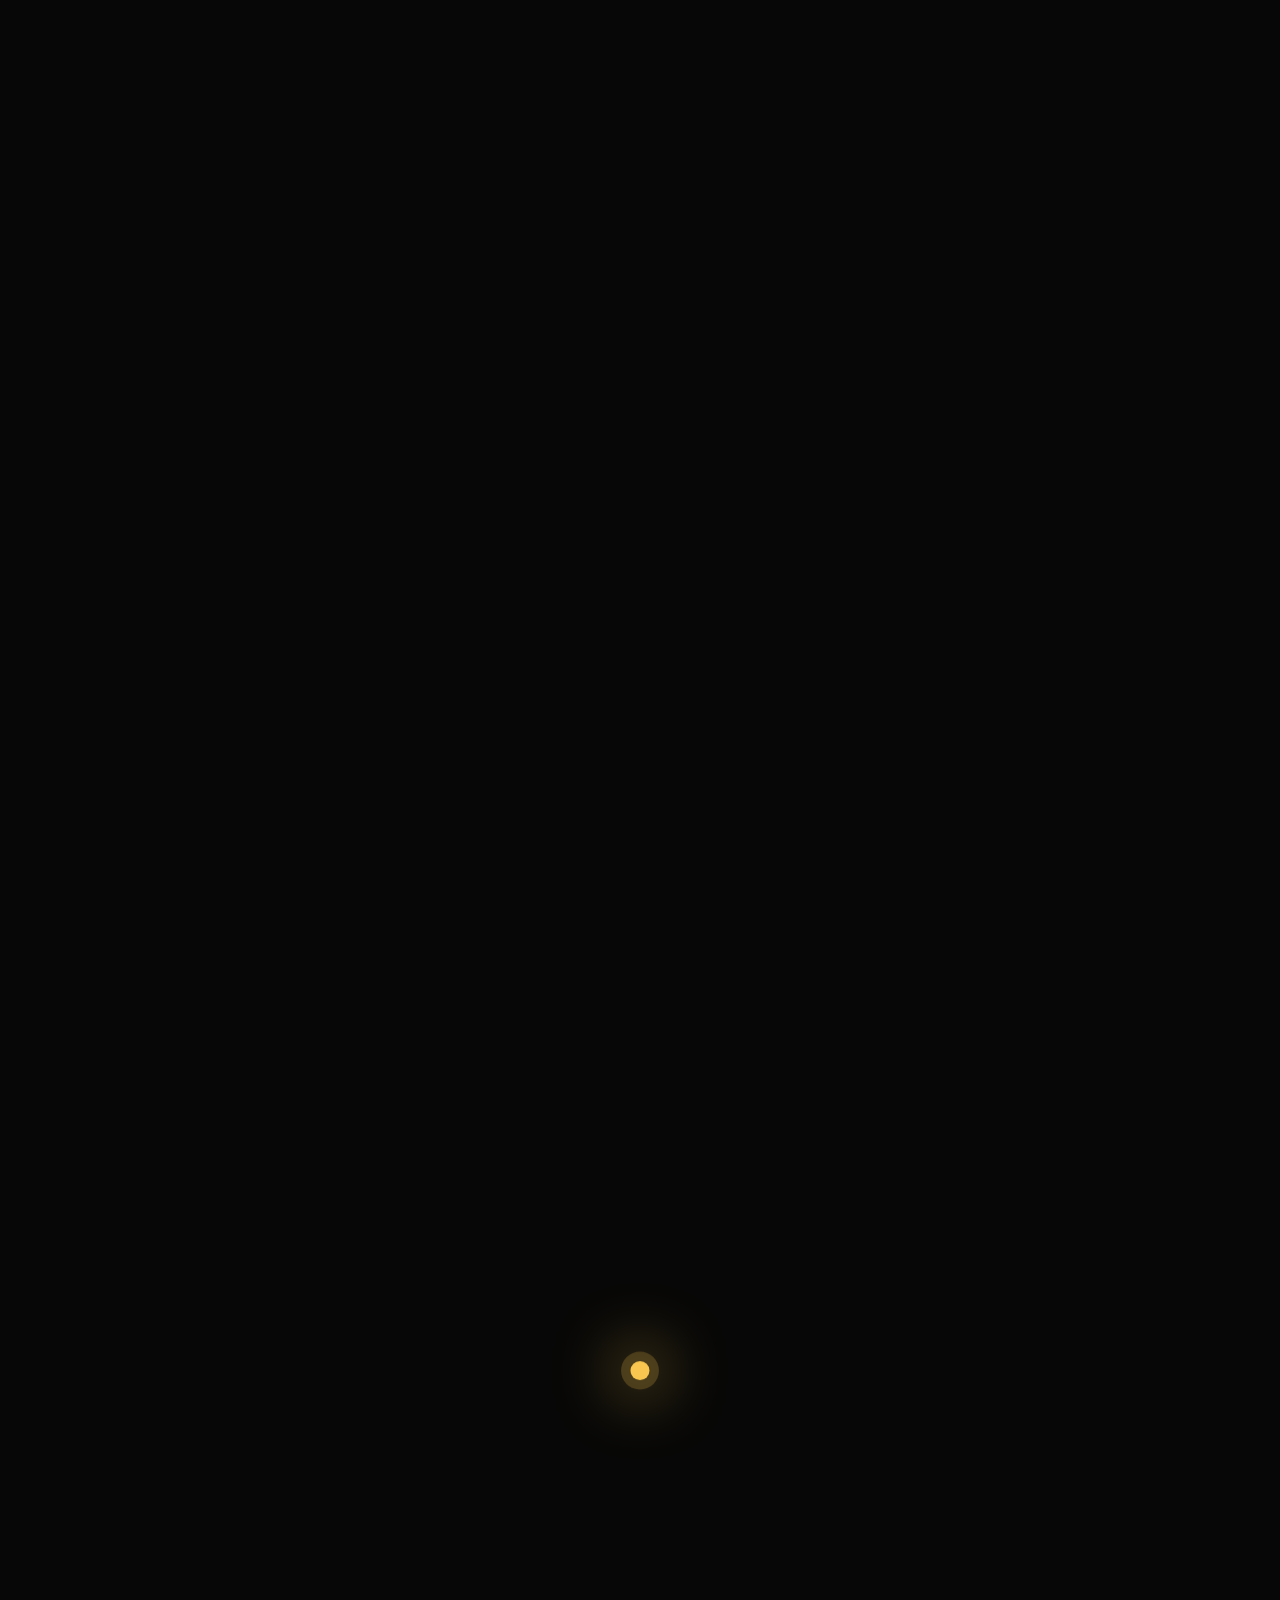
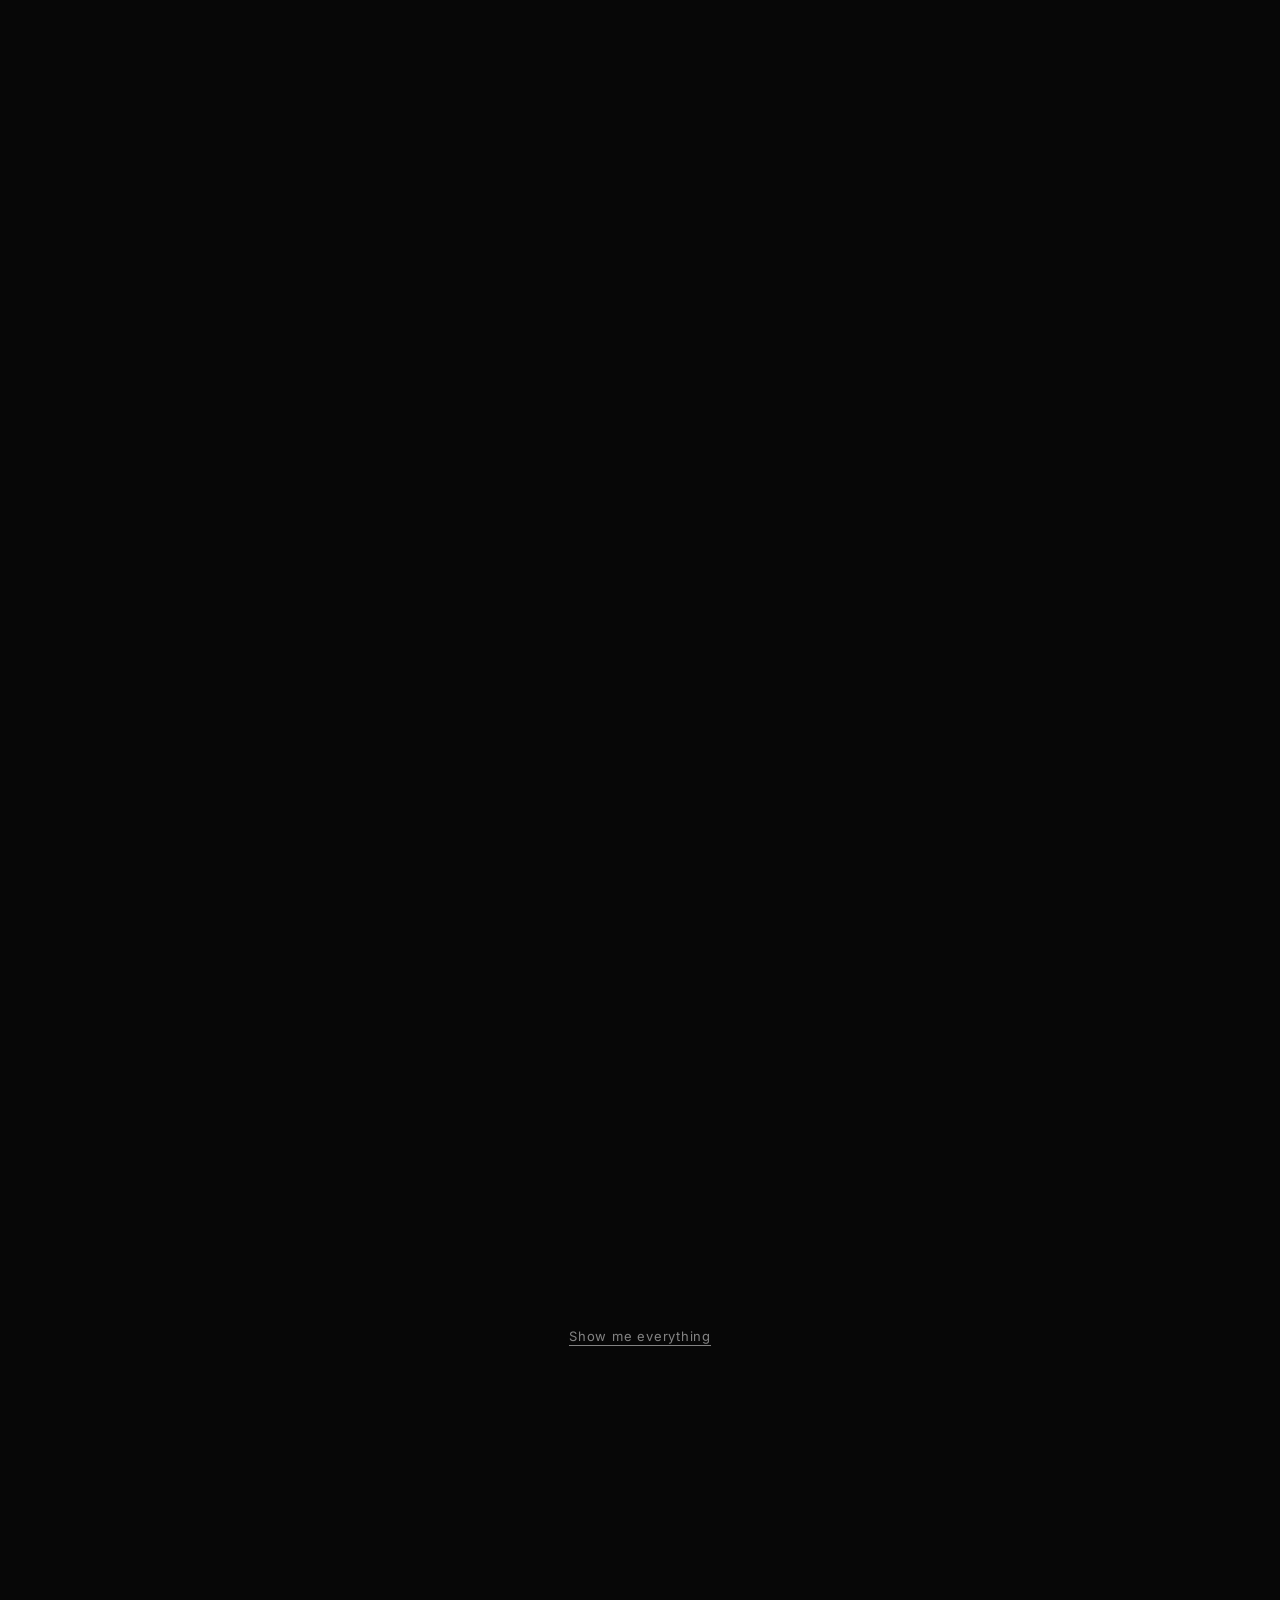
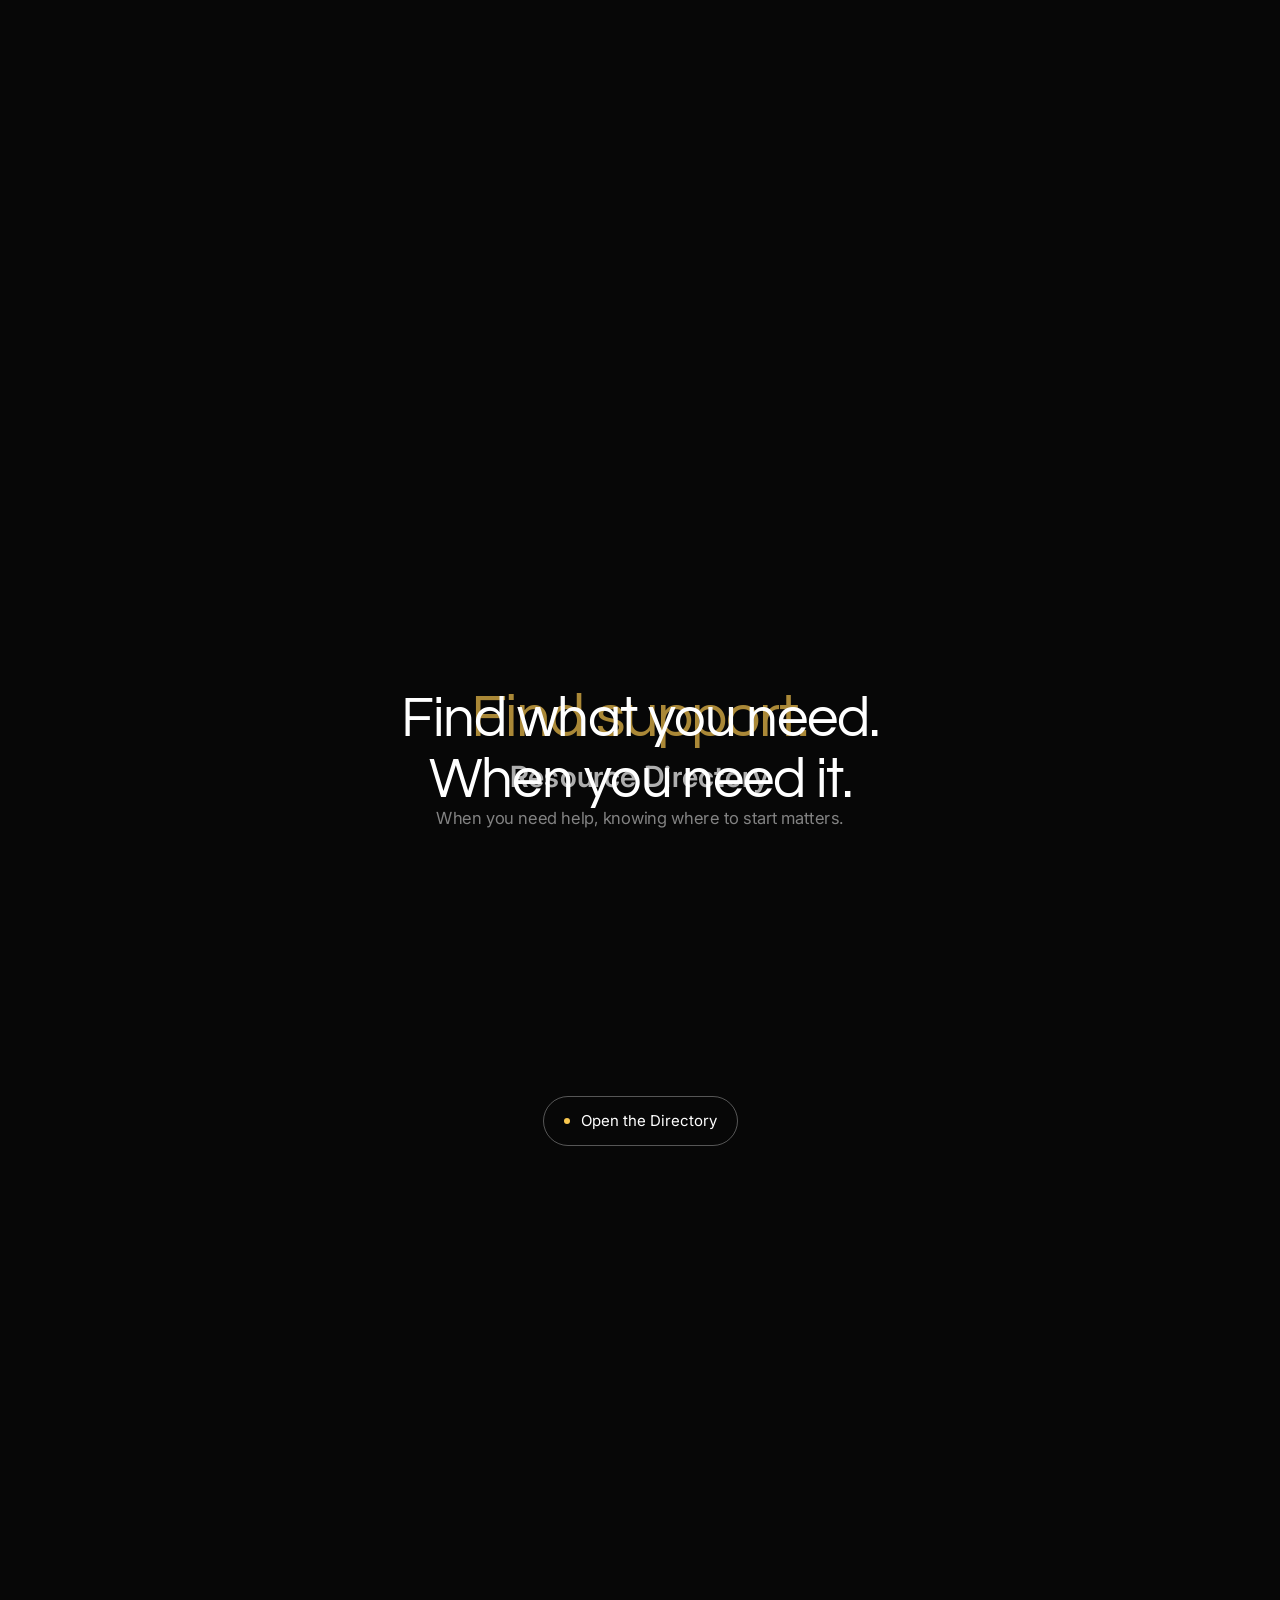
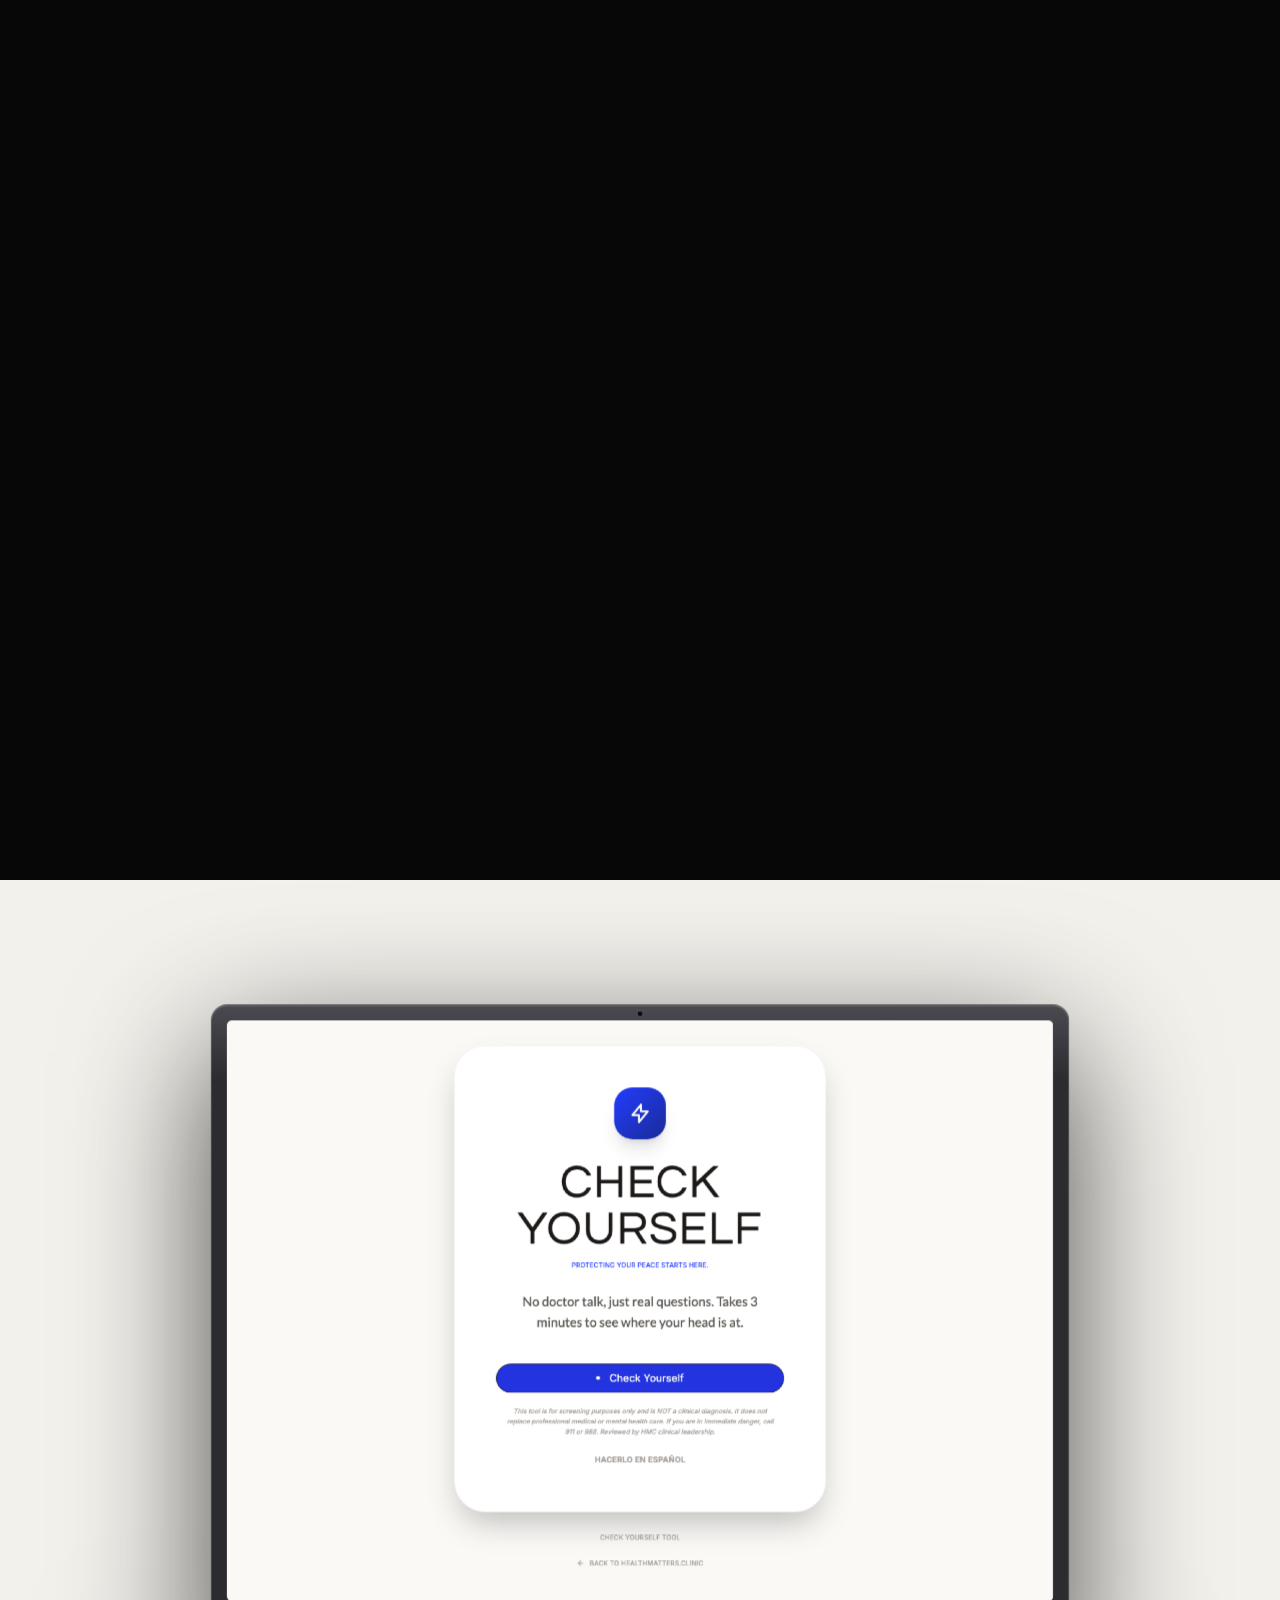
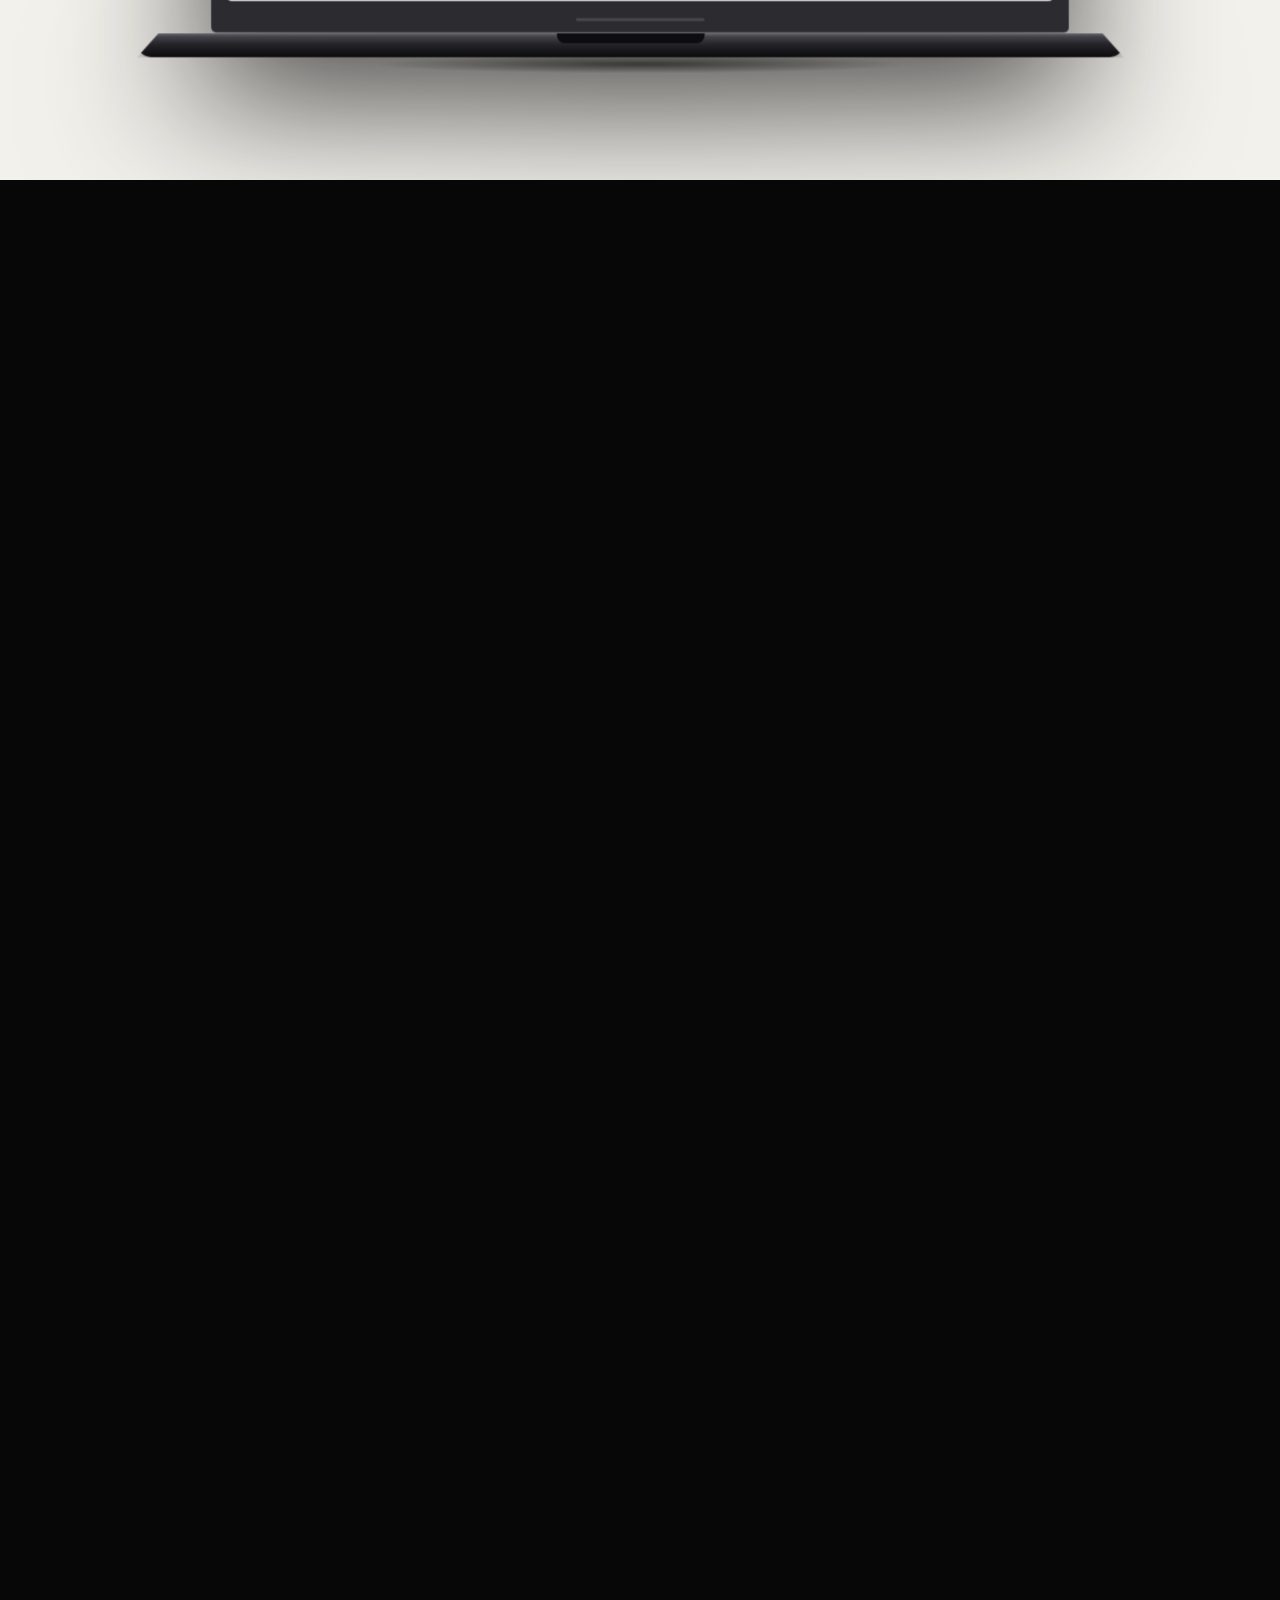
==== commit 24bbe0e3: "Hub section: show the real Member Hub, correct the copy and button" ====
--- a/index.html
+++ b/index.html
@@ -303,35 +303,20 @@
     <div class="dive-copy">
       <p class="dive-kicker">One door.</p>
       <h2 class="dive-name" id="diveName6">Member Hub</h2>
-      <p class="dive-say">Self-paced courses that open doors into health careers, alongside screenings, events, and help with food, housing and care. Members join by invitation.</p>
+      <p class="dive-say">Self-paced courses that open doors into health careers, alongside screenings, events, and help with food, housing and care. Open to anyone who wants support or wants to learn.</p>
     </div>
     <div class="dive-ui">
       <div class="laptop">
         <div class="laptop-lid">
           <div class="laptop-screen">
-            <div class="ui-hub" role="img" aria-label="Inside the Member Hub: the Health Careers Exploration pathway, eight self-paced courses totalling about seven hours, with the first two complete and the third in progress.">
-              <p class="ui-hub-bar"><b>Member Hub</b><span>Academy</span></p>
-              <p class="ui-hub-kick">Health Careers Exploration</p>
-              <h3 class="ui-hub-h">Eight courses.<br>One roadmap.</h3>
-              <p class="ui-hub-meta">Self-paced &middot; about 7 hours &middot; no cost &middot; 2 of 8 complete</p>
-              <ul class="ui-hub-list">
-                <li class="is-done"><i></i><span>The Health Professions Ecosystem</span><em>70 min</em></li>
-                <li class="is-done"><i></i><span>Know Yourself: Interests, Values + Work Style</span><em>52 min</em></li>
-                <li class="is-now"><i></i><span>Education, Training, Licensure + Credentials</span><em>58 min</em></li>
-                <li><i></i><span>Building Experience That Actually Teaches You Something</span><em>52 min</em></li>
-                <li><i></i><span>Academic Readiness + Competency Development</span><em>54 min</em></li>
-                <li><i></i><span>Paying for the Path: Financial Aid + Cost Planning</span><em>46 min</em></li>
-                <li><i></i><span>Professional Communication, Networking + Mentorship</span><em>46 min</em></li>
-                <li><i></i><span>Build Your Personal Health-Career Roadmap</span><em>58 min</em></li>
-              </ul>
-            </div>
+            <img class="frame-shot" src="./screens/hub.png" alt="The Member Hub home page with Get Support and Browse Courses buttons above cards for HMC Academy, Wellness Playbook, Upcoming Events and Resources and Support." loading="lazy" width="1600" height="1125">
           </div>
         </div>
         <div class="laptop-base"><span class="laptop-notch"></span></div>
       </div>
     </div>
     <p class="dive-close">A first step<br>into a health career.</p>
-    <div class="dive-cta"><a class="hmc-btn-ghost" href="https://www.healthmatters.clinic/contact-us">Request an invitation</a></div>
+    <div class="dive-cta"><a class="hmc-btn-ghost" href="https://hub.healthmatters.clinic">Open the Member Hub</a></div>
   </div>
 </section>
 
--- a/assets/css/os.css
+++ b/assets/css/os.css
@@ -354,42 +354,6 @@
   border-radius:100px;padding:9px 16px;font-size:12.5px;font-weight:600;white-space:nowrap;
 }
 .ui-chips li.is-on{background:var(--accent);border-color:var(--accent);color:var(--ink)}
-
-/* The Member Hub, shown from the inside rather than at its sign-in screen. A
-   login page answers how you get in; it does not answer what a member gets,
-   which is the only question anyone asks about it. Drawn in markup rather than
-   captured, because the Academy sits behind an account and a screenshot of it
-   would be stale the first time a course changes. Sized in container units so
-   it scales with the laptop instead of needing a breakpoint of its own. */
-.ui-hub{
-  position:absolute;inset:0;container-type:inline-size;
-  background:#fff;color:var(--ink);text-align:left;
-  display:flex;flex-direction:column;gap:1.9cqw;
-  padding:3.6cqw 4.2cqw;overflow:hidden;
-}
-.ui-hub-bar{display:flex;align-items:center;justify-content:space-between;font-size:2.1cqw;color:#8a8a95}
-.ui-hub-bar b{display:flex;align-items:center;gap:1.3cqw;color:var(--ink);font-weight:600}
-.ui-hub-bar b::before{content:'';width:2.2cqw;height:2.2cqw;border-radius:50%;background:var(--primary)}
-.ui-hub-kick{margin:0;font-size:1.9cqw;font-weight:700;letter-spacing:.16em;text-transform:uppercase;color:var(--primary)}
-.ui-hub-h{margin:0;font-family:'Questrial',sans-serif;font-size:4.8cqw;line-height:1.05;letter-spacing:-.02em}
-.ui-hub-meta{margin:0;font-size:2.1cqw;color:#6b6b76}
-.ui-hub-list{flex:1;display:flex;flex-direction:column;gap:1cqw;margin:0;padding:0;list-style:none}
-/* min-height:0, or flex-basis auto keeps each row at its content height and the
-   eighth course falls off the bottom of the screen. */
-.ui-hub-list li{
-  flex:1;min-height:0;display:flex;align-items:center;gap:2.1cqw;
-  border:1px solid var(--line);border-radius:1.8cqw;padding:0 2.4cqw;
-  font-size:2.3cqw;
-}
-.ui-hub-list li i{flex:0 0 auto;width:3.2cqw;height:3.2cqw;border-radius:50%;border:1px solid var(--line)}
-.ui-hub-list li span{flex:1;min-width:0;overflow:hidden;text-overflow:ellipsis;white-space:nowrap}
-.ui-hub-list li em{font-style:normal;color:#8a8a95;font-size:2cqw;white-space:nowrap}
-/* Done, in progress, not started. Three states are all a path needs to read. */
-.ui-hub-list li.is-done{background:#f4f8f5;border-color:#cfe6d6}
-.ui-hub-list li.is-done i{background:#2f9e5f;border-color:#2f9e5f}
-.ui-hub-list li.is-now{border-color:var(--primary);box-shadow:inset 0 0 0 1px var(--primary)}
-.ui-hub-list li.is-now i{border-color:var(--primary);background:radial-gradient(circle,var(--primary) 40%,transparent 42%)}
-.ui-hub-list li.is-now em{color:var(--primary);font-weight:600}
 
 /* ---------- 8. the reveal ---------- */
 .reveal{background:var(--hero);padding:clamp(90px,14vw,190px) 0;text-align:center}
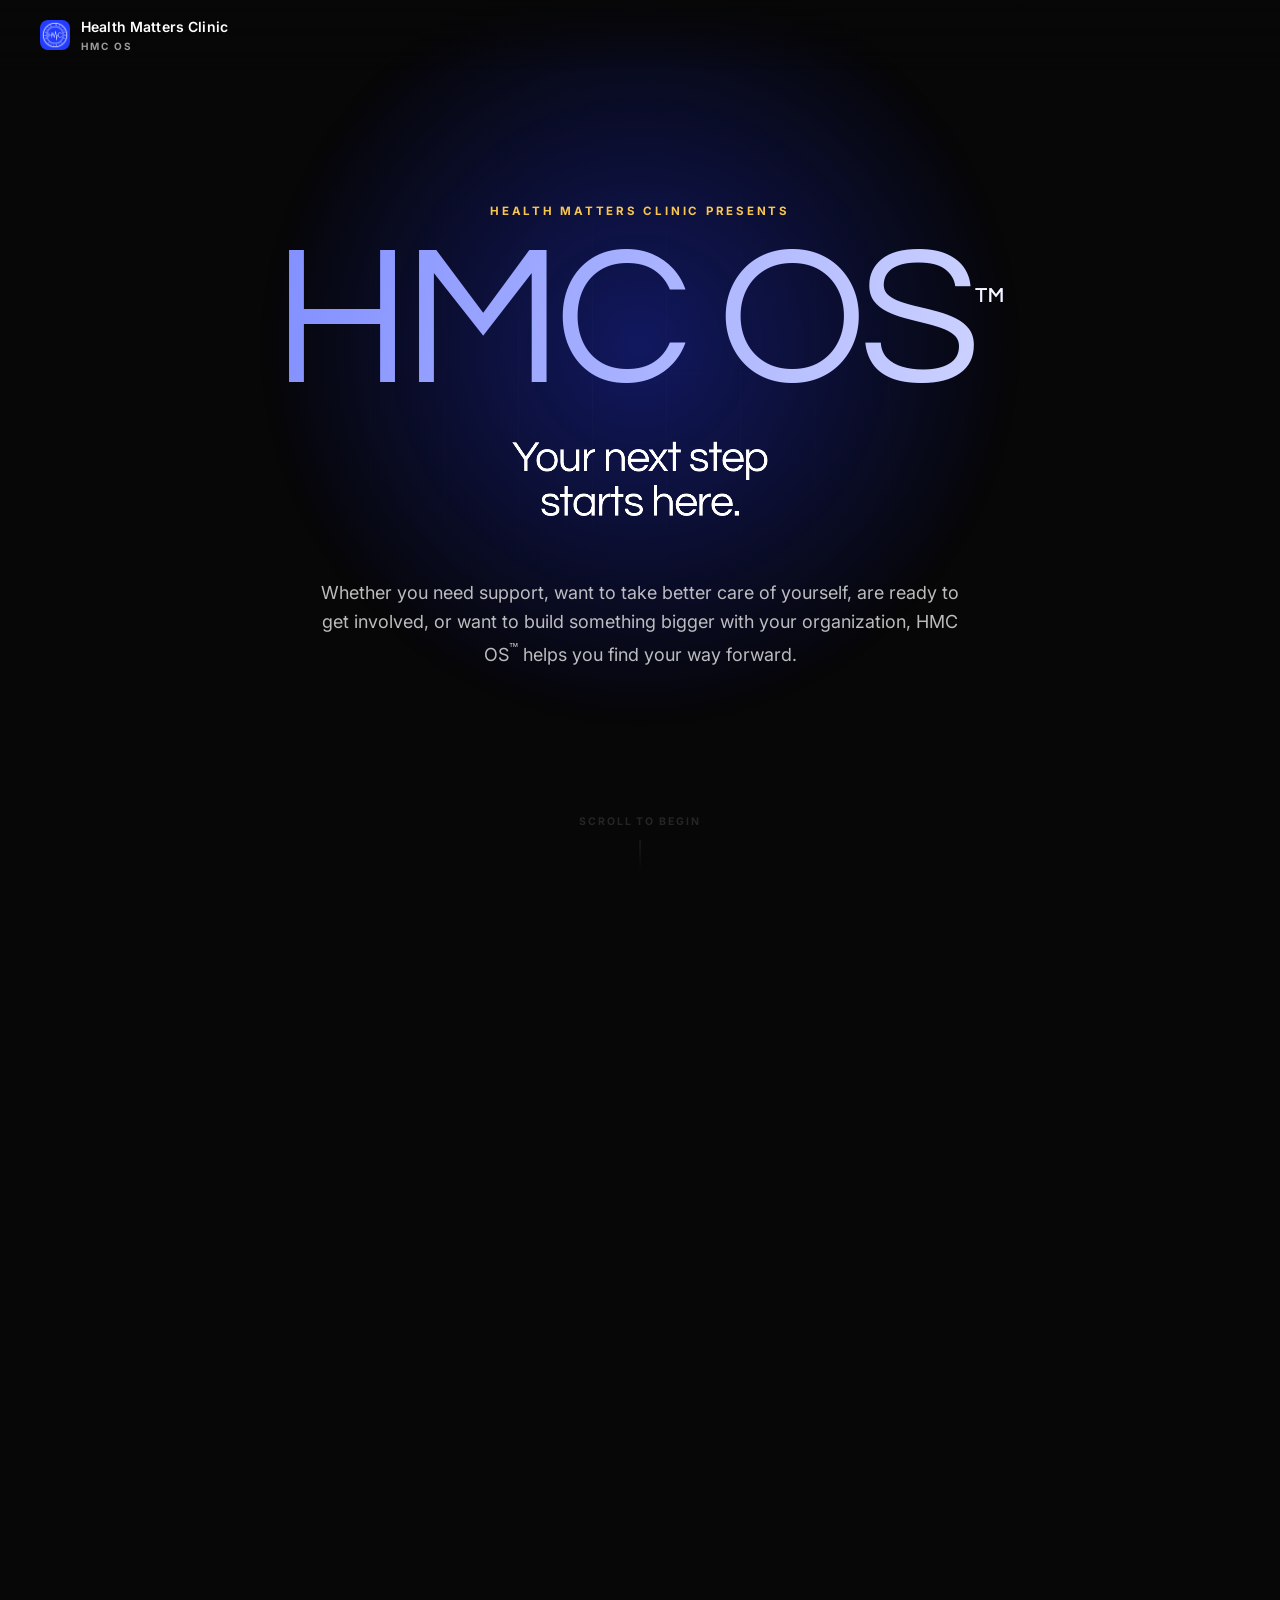
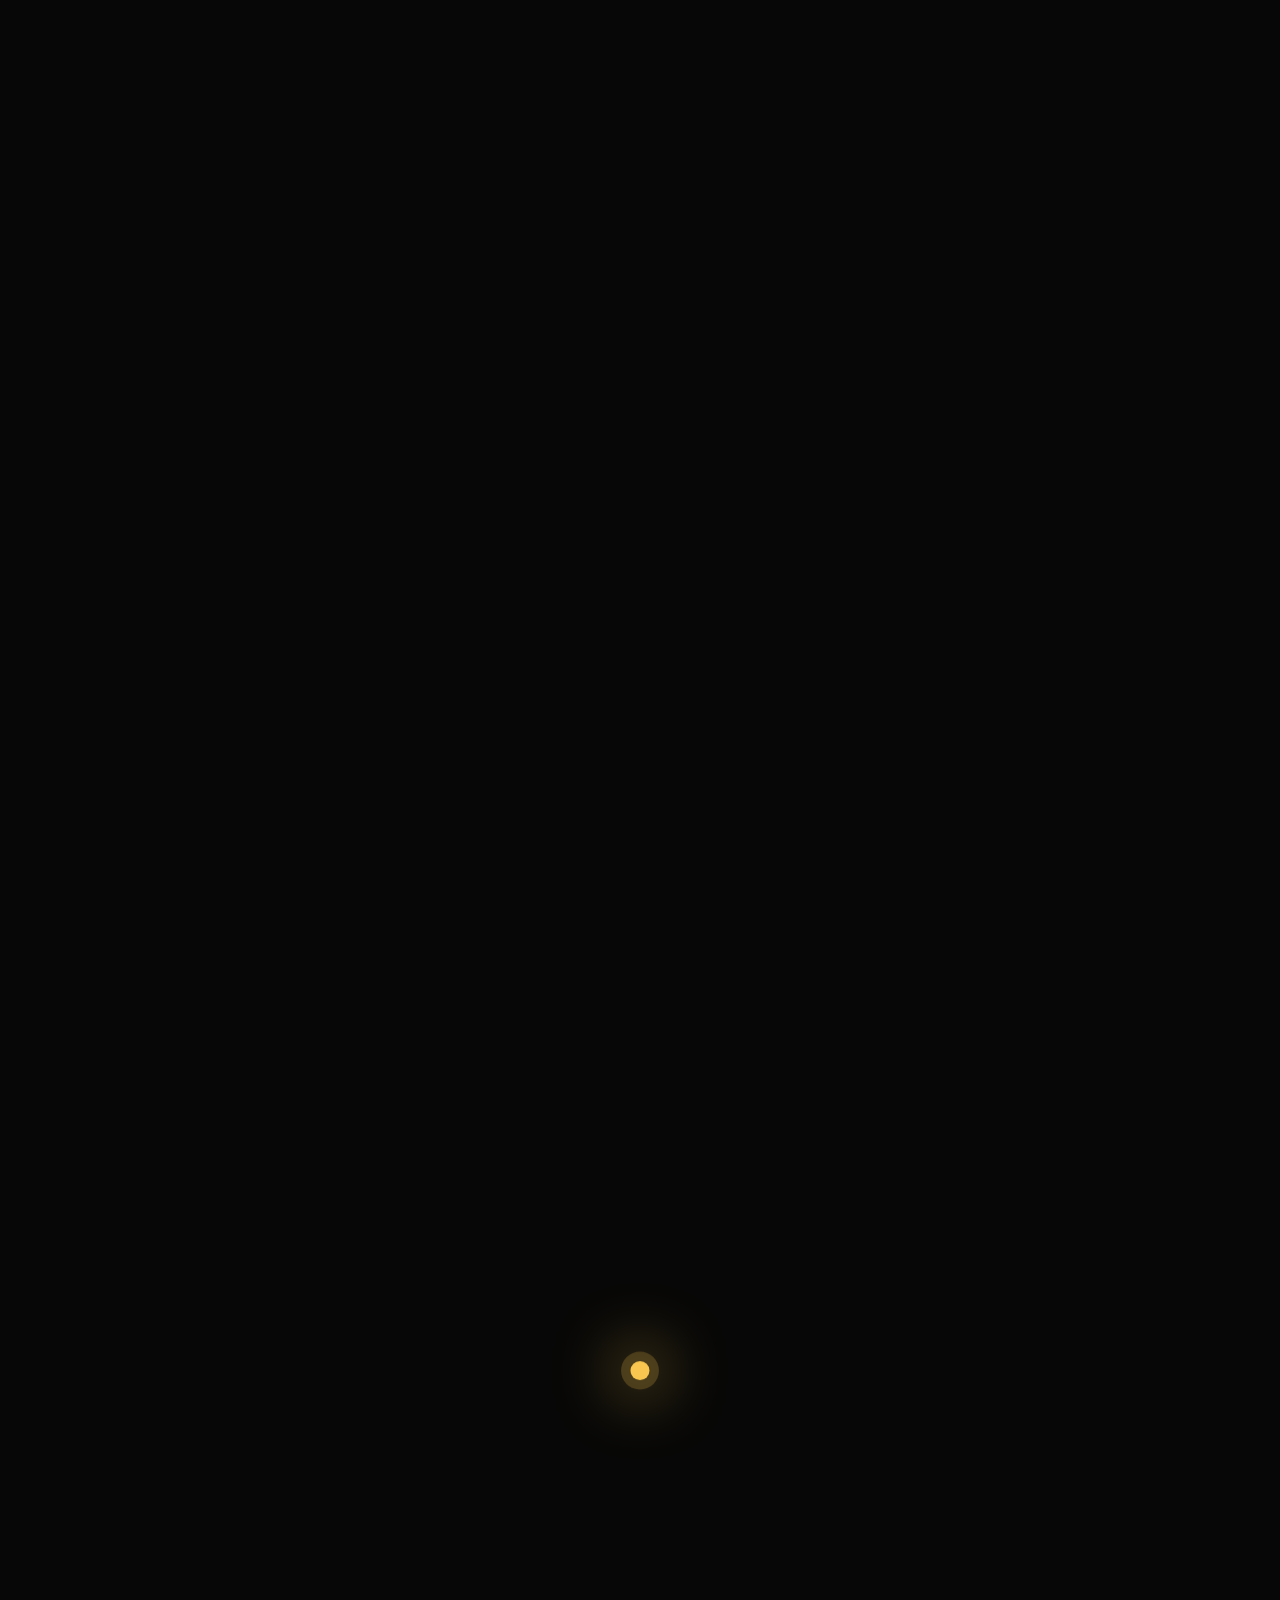
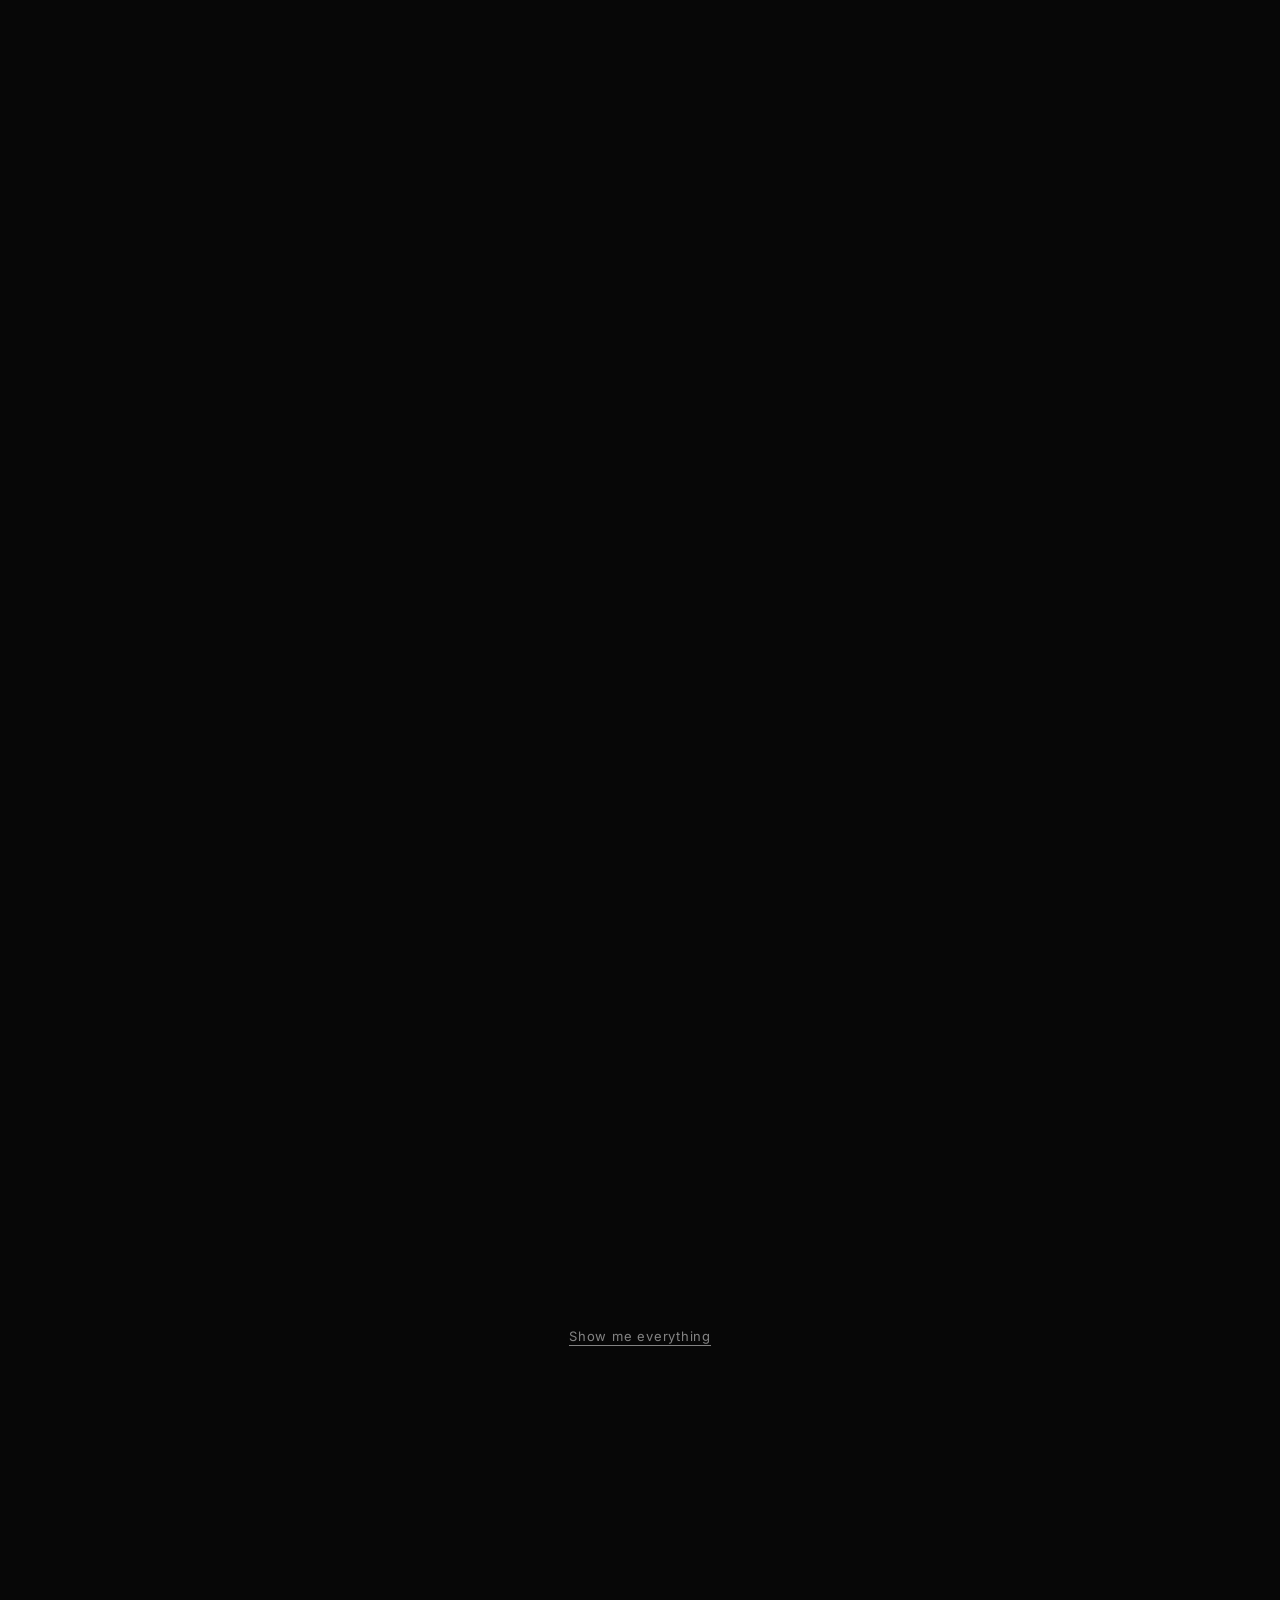
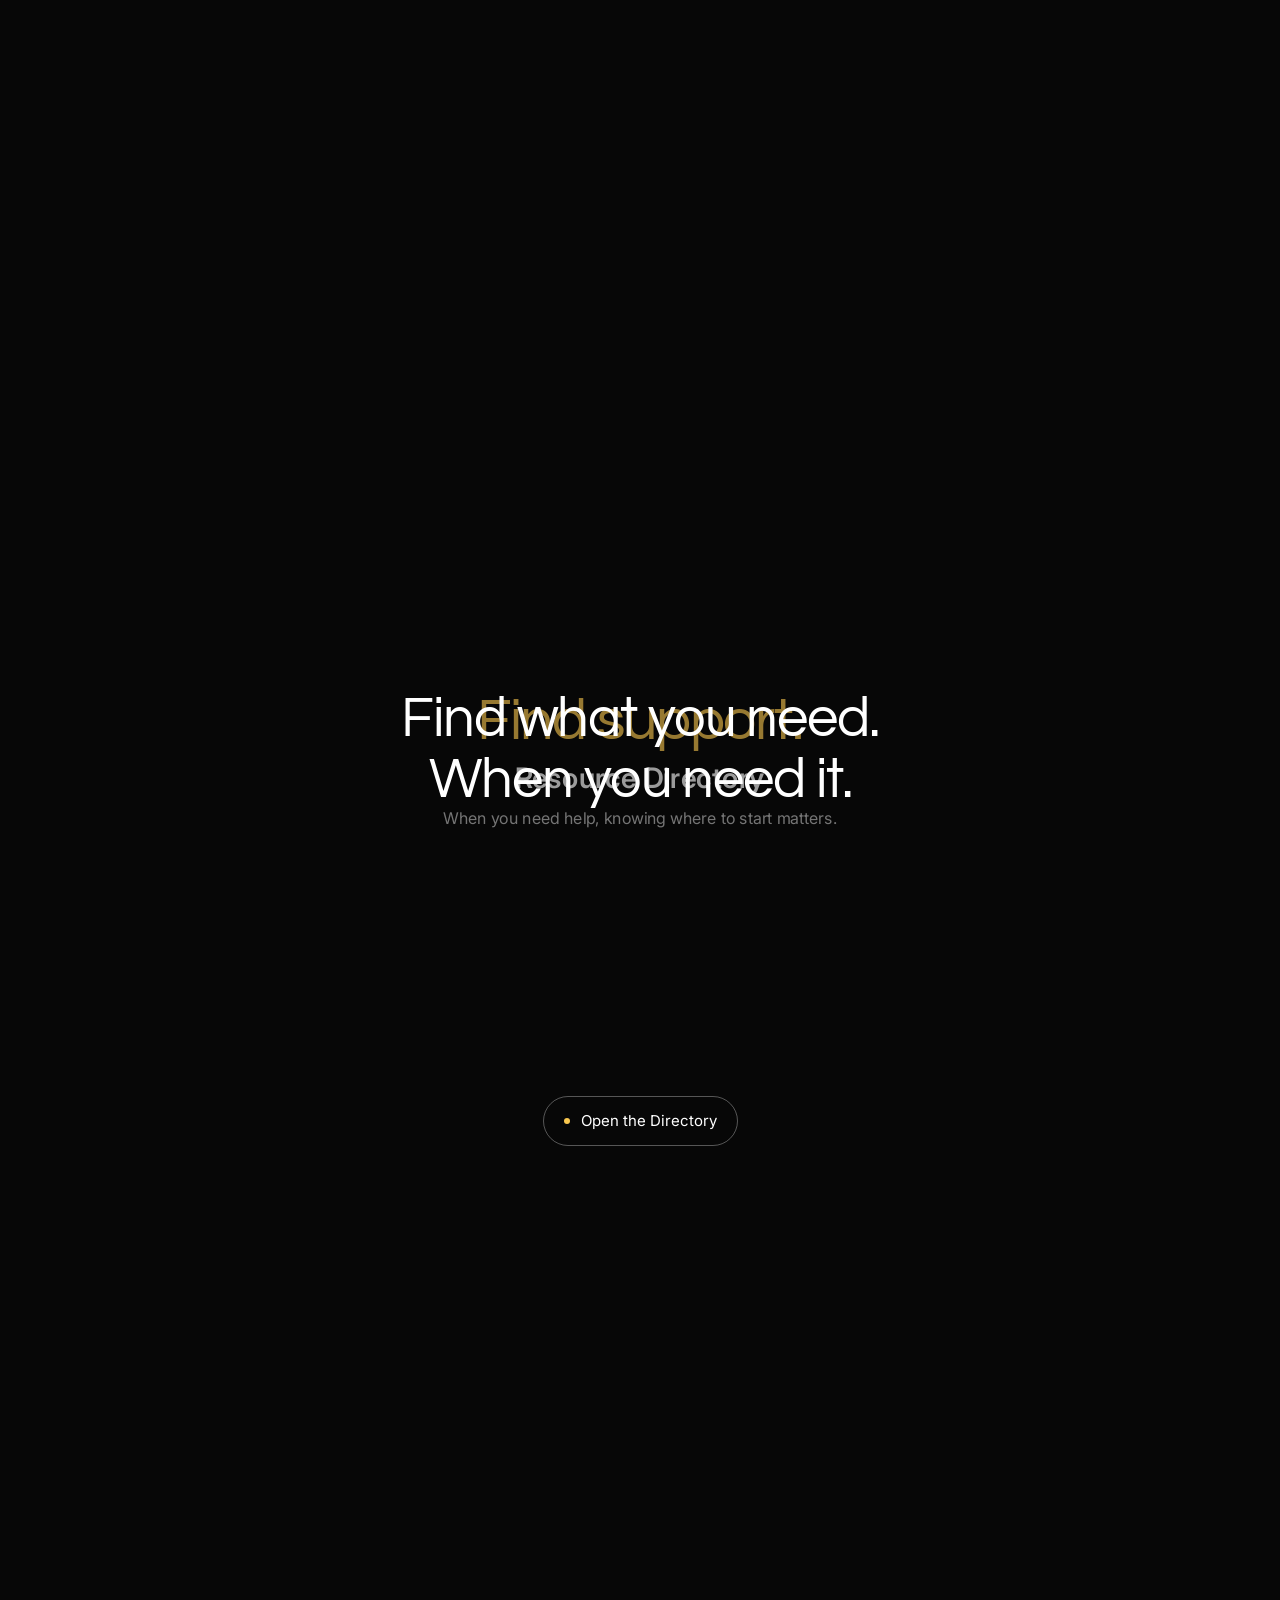
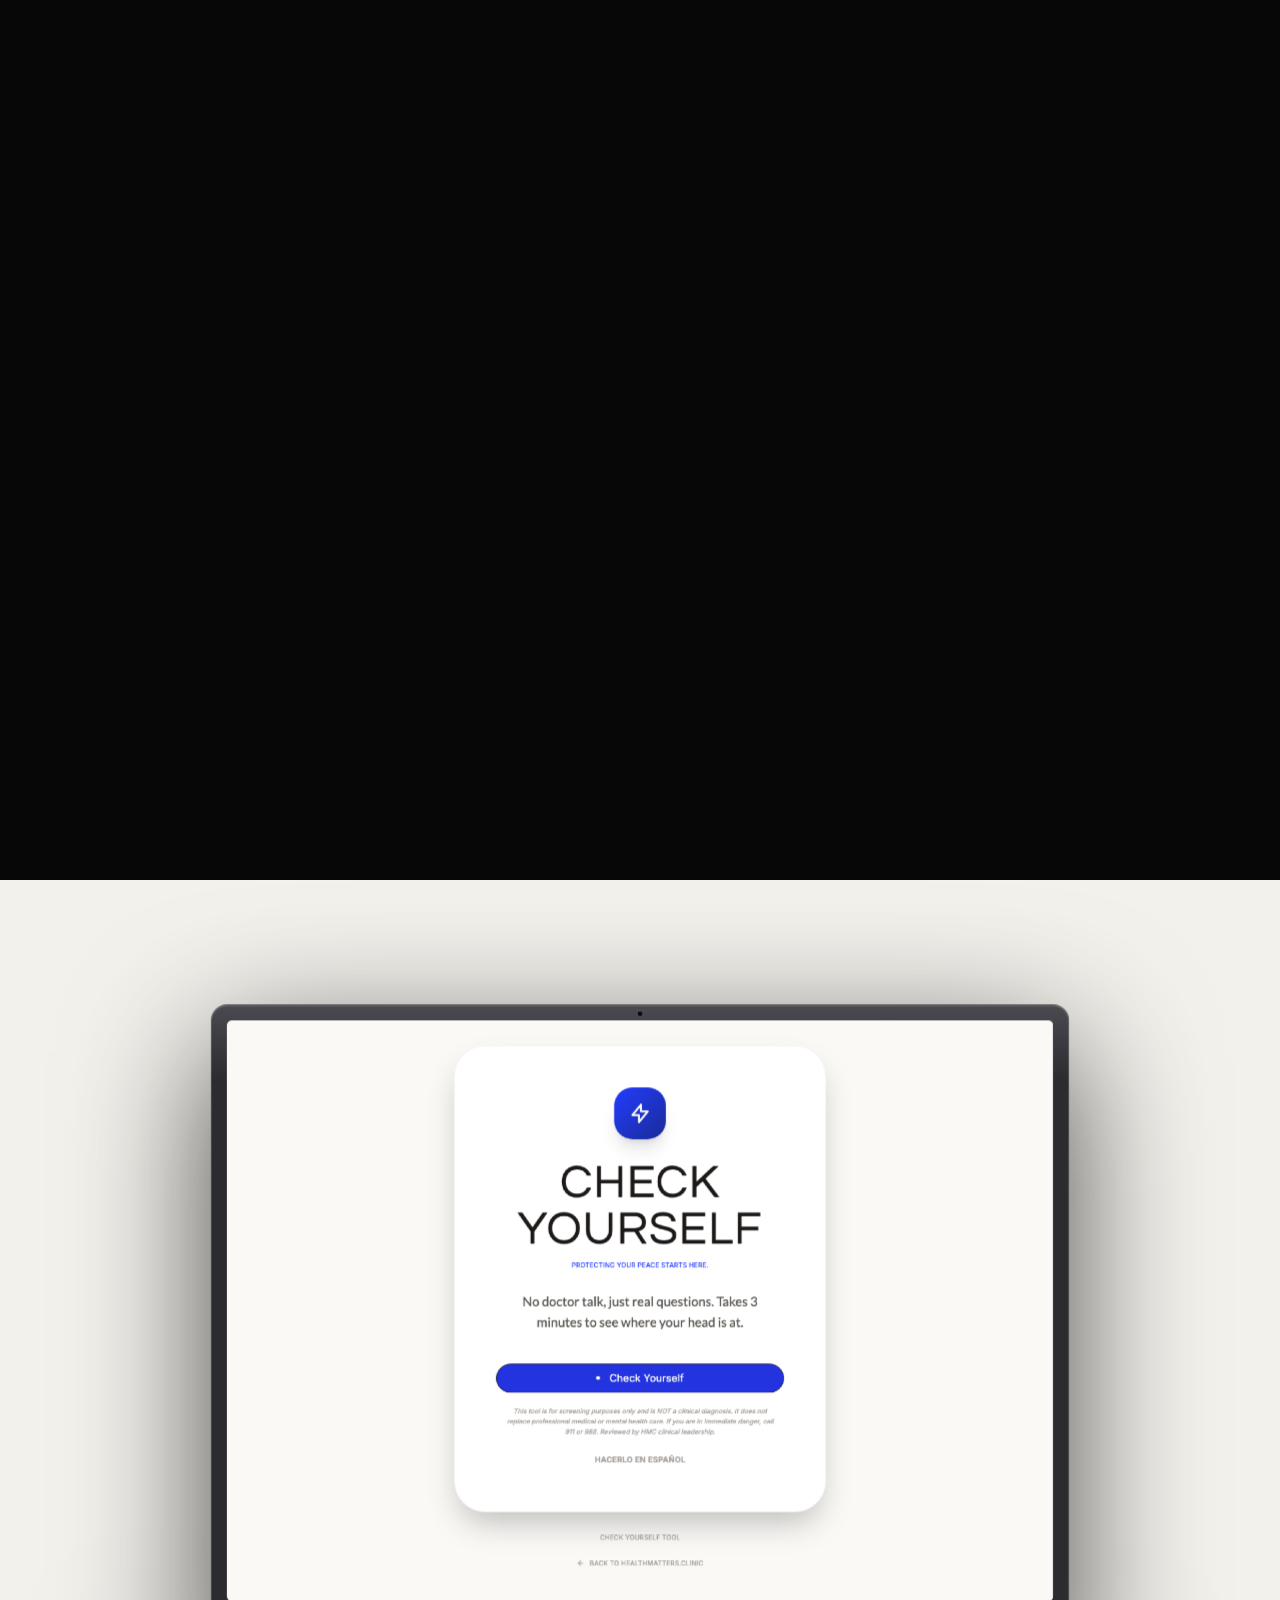
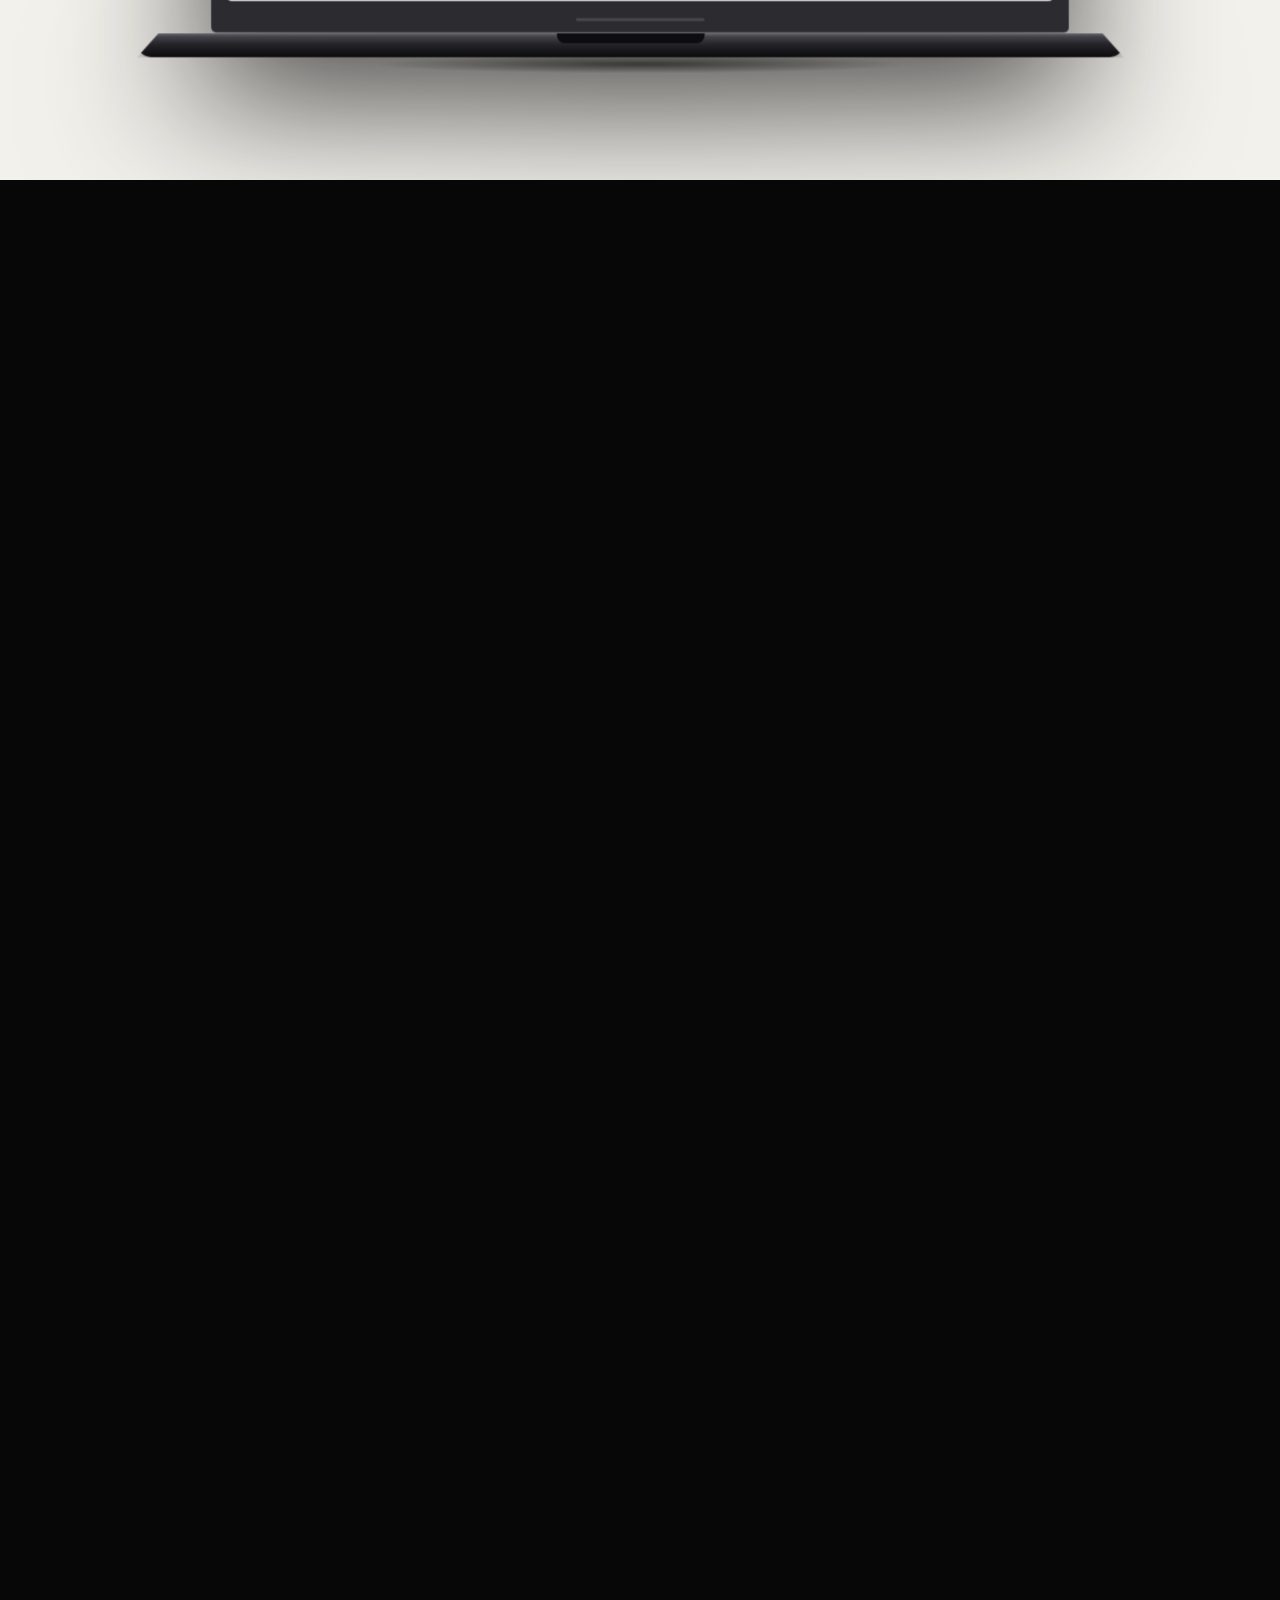
==== commit e66253a6: "Add consent-gated analytics: which tools people open, give clicks, sections reached" ====
--- a/index.html
+++ b/index.html
@@ -37,6 +37,11 @@
 <link rel="stylesheet" href="./assets/css/hmc-parallax.css">
 <link rel="stylesheet" href="./assets/site/hmc-buttons-1.0.5.css">
 <link rel="stylesheet" href="./assets/css/os.css">
+<!-- Analytics. Same GA4 property as healthmatters.clinic, so a visit that starts on OS and ends on the donate page is one visit.
+     Consent comes from the shared hmc_consent cookie, so nothing is stored until a visitor accepts. -->
+<script>window.dataLayer=window.dataLayer||[];function gtag(){dataLayer.push(arguments)}(function(){var c=null;try{var m=document.cookie.match(/(?:^|;\s*)hmc_consent=([^;]*)/);if(m)c=decodeURIComponent(m[1])}catch(e){}if(!c){try{c=localStorage.getItem('hmc-cookie-consent')}catch(e){}}gtag('consent','default',{analytics_storage:c==='all'?'granted':'denied',ad_storage:'denied',ad_user_data:'denied',ad_personalization:'denied'})})();gtag('js',new Date());gtag('config','G-8W3TXXHT9M',{allow_google_signals:false});</script>
+<script async src="https://www.googletagmanager.com/gtag/js?id=G-8W3TXXHT9M"></script>
+<script src="https://unstoppable.healthmatters.clinic/assets/site/hmc-cookies-1.0.2.js" integrity="sha384-x0WkKJ4/FZW8xFV1cD8Ln3N7QgR/89yZIb5tQS7KxwOOxgx+Kvci0sUmawHo3r7N" crossorigin="anonymous" defer></script>
 </head>
 <body>
 
@@ -508,6 +513,7 @@
 <script src="./assets/js/vendor/lenis.min.js"></script>
 <script src="./assets/site/hmc-buttons-1.0.5.js"></script>
 <script src="./assets/js/os.js"></script>
+<script src="./assets/js/os-analytics.js" defer></script>
 
 </body>
 </html>
--- a/assets/css/os.css
+++ b/assets/css/os.css
@@ -801,3 +801,36 @@
 @media (prefers-reduced-motion:reduce){
   .lb{transition:none}
 }
+
+/* ---------- phone motion ----------
+   Under html.motion only: that class is added when GSAP is present and the reader
+   has not asked for reduced motion, so with motion off the page is exactly the plain
+   stack it was. The worlds the desktop camera flies through are laid out in flow
+   here, between the name and the interface, and the motion layer eases them in as
+   the reader scrolls. Nothing pins. */
+@media (max-width:900px){
+  html.motion .dive-sticky{display:flex;flex-direction:column}
+  html.motion .dive-copy{order:1}
+  html.motion .dive-world{order:2;display:block;height:auto;margin:22px auto 6px;overflow:visible}
+  html.motion .dive-ui{order:3}
+  html.motion .dive-close{order:4}
+  html.motion .dive-cta{order:5}
+  html.motion .dive-world .w-word{
+    position:static;display:inline-flex;align-items:center;margin:0 8px 8px 0;padding:8px 15px;
+    width:auto;height:auto;border-radius:100px;border:1px solid rgba(255,255,255,.22);
+    background:rgba(255,255,255,.05);color:#fff;font-family:'Inter',sans-serif;font-size:13.5px;letter-spacing:.01em;
+  }
+  html.motion .dive-world .w-word[data-depth="1"]{font-size:13px;color:rgba(255,255,255,.72)}
+  html.motion .dive-world .w-word.is-dominant{color:var(--accent);border-color:rgba(249,199,79,.6)}
+  html.motion .dive[data-mood="discover"] .w-word{border-radius:100px;padding:8px 15px;width:auto;height:auto}
+  html.motion .dive-world .w-quiet{position:static;transform:none;width:100%;background:#fff;border:1px solid rgba(10,10,10,.12);border-radius:20px;padding:22px 20px;box-shadow:0 10px 26px rgba(0,0,0,.06)}
+  html.motion .dive-world .w-q{font-size:18px;margin-bottom:16px}
+  html.motion .dive-world .w-opts{margin-bottom:16px}
+  html.motion .dive-world .w-breath{position:static;transform:none;height:190px}
+  html.motion .dive-world .w-ring{width:150px}
+  html.motion .dive-world .w-modes{position:static;transform:none;justify-content:center;margin-top:6px;gap:18px;flex-wrap:wrap}
+  html.motion .dive-world .w-chain{position:static;transform:none;justify-items:stretch}
+  html.motion .dive-world .w-chain li{width:100%}
+  html.motion .dive-ui{perspective:900px}
+  html.motion .dive-ui .laptop-screen{overflow:hidden}
+}
